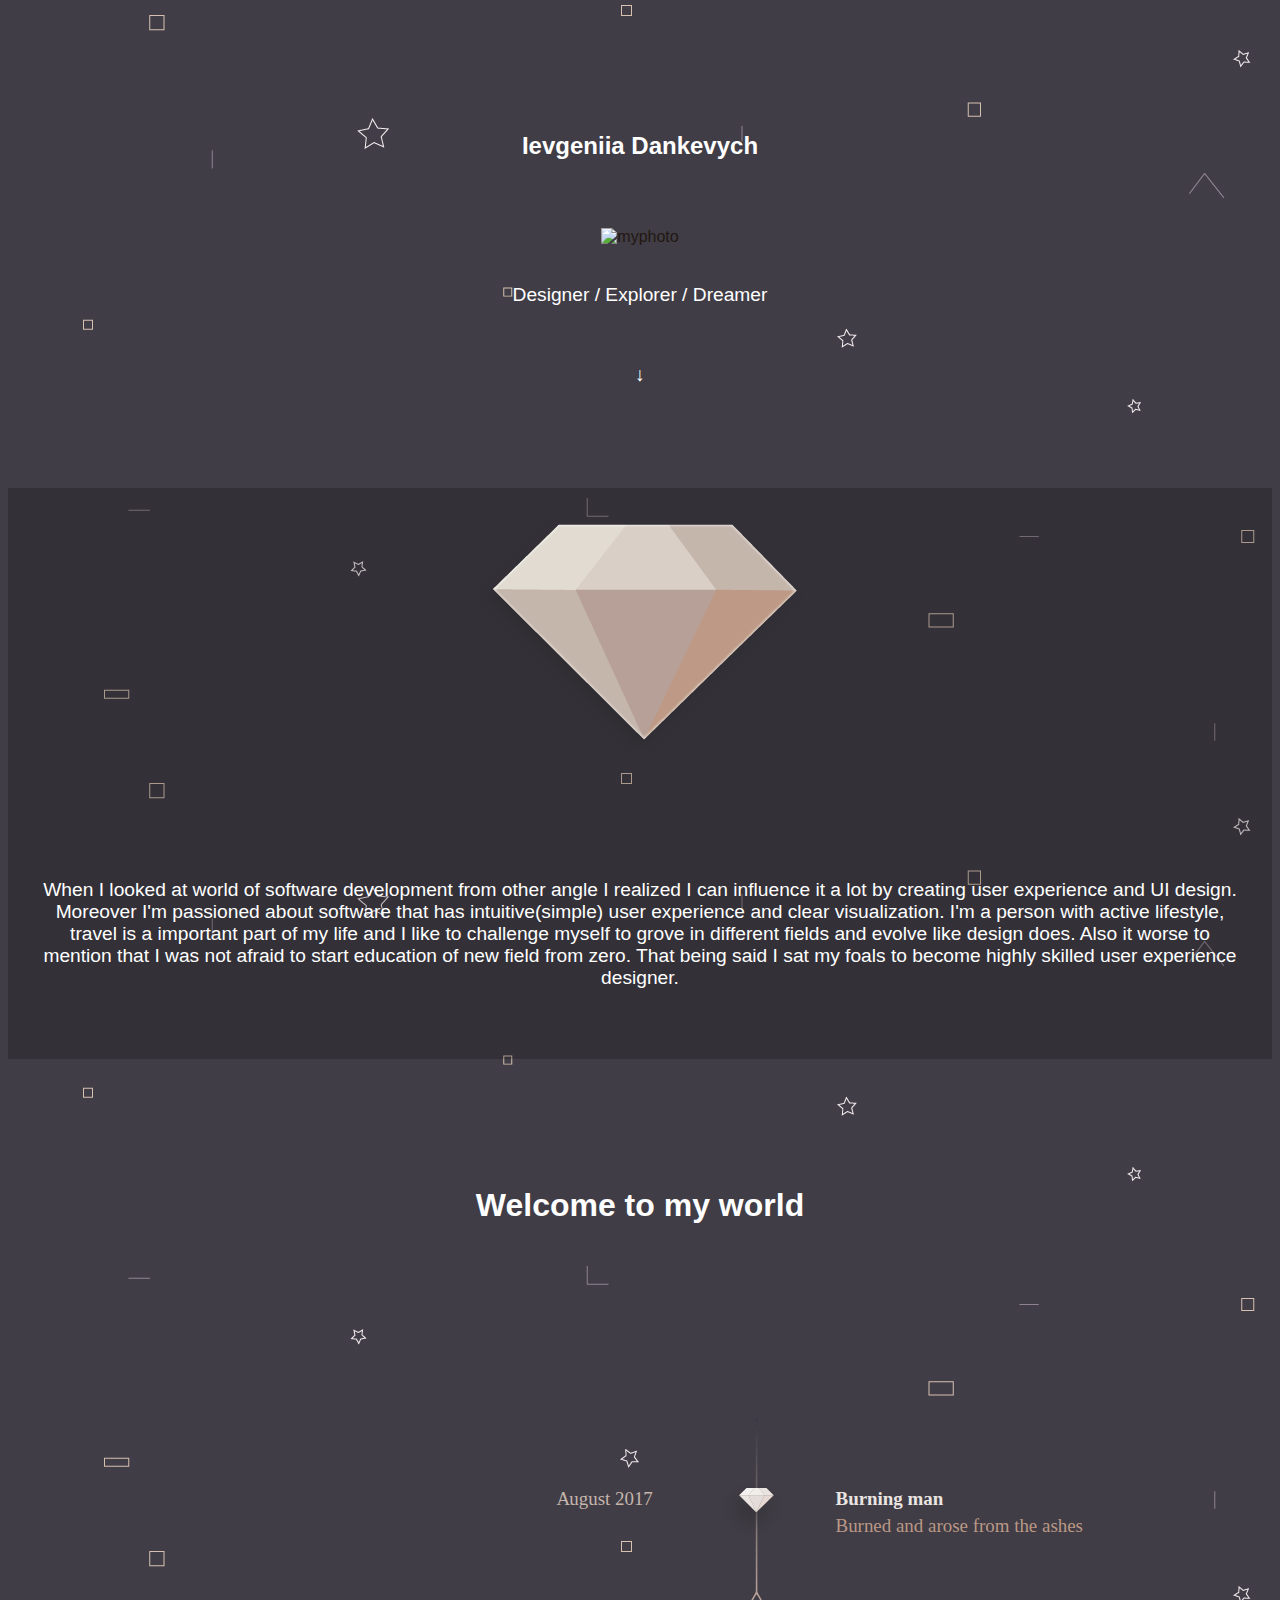
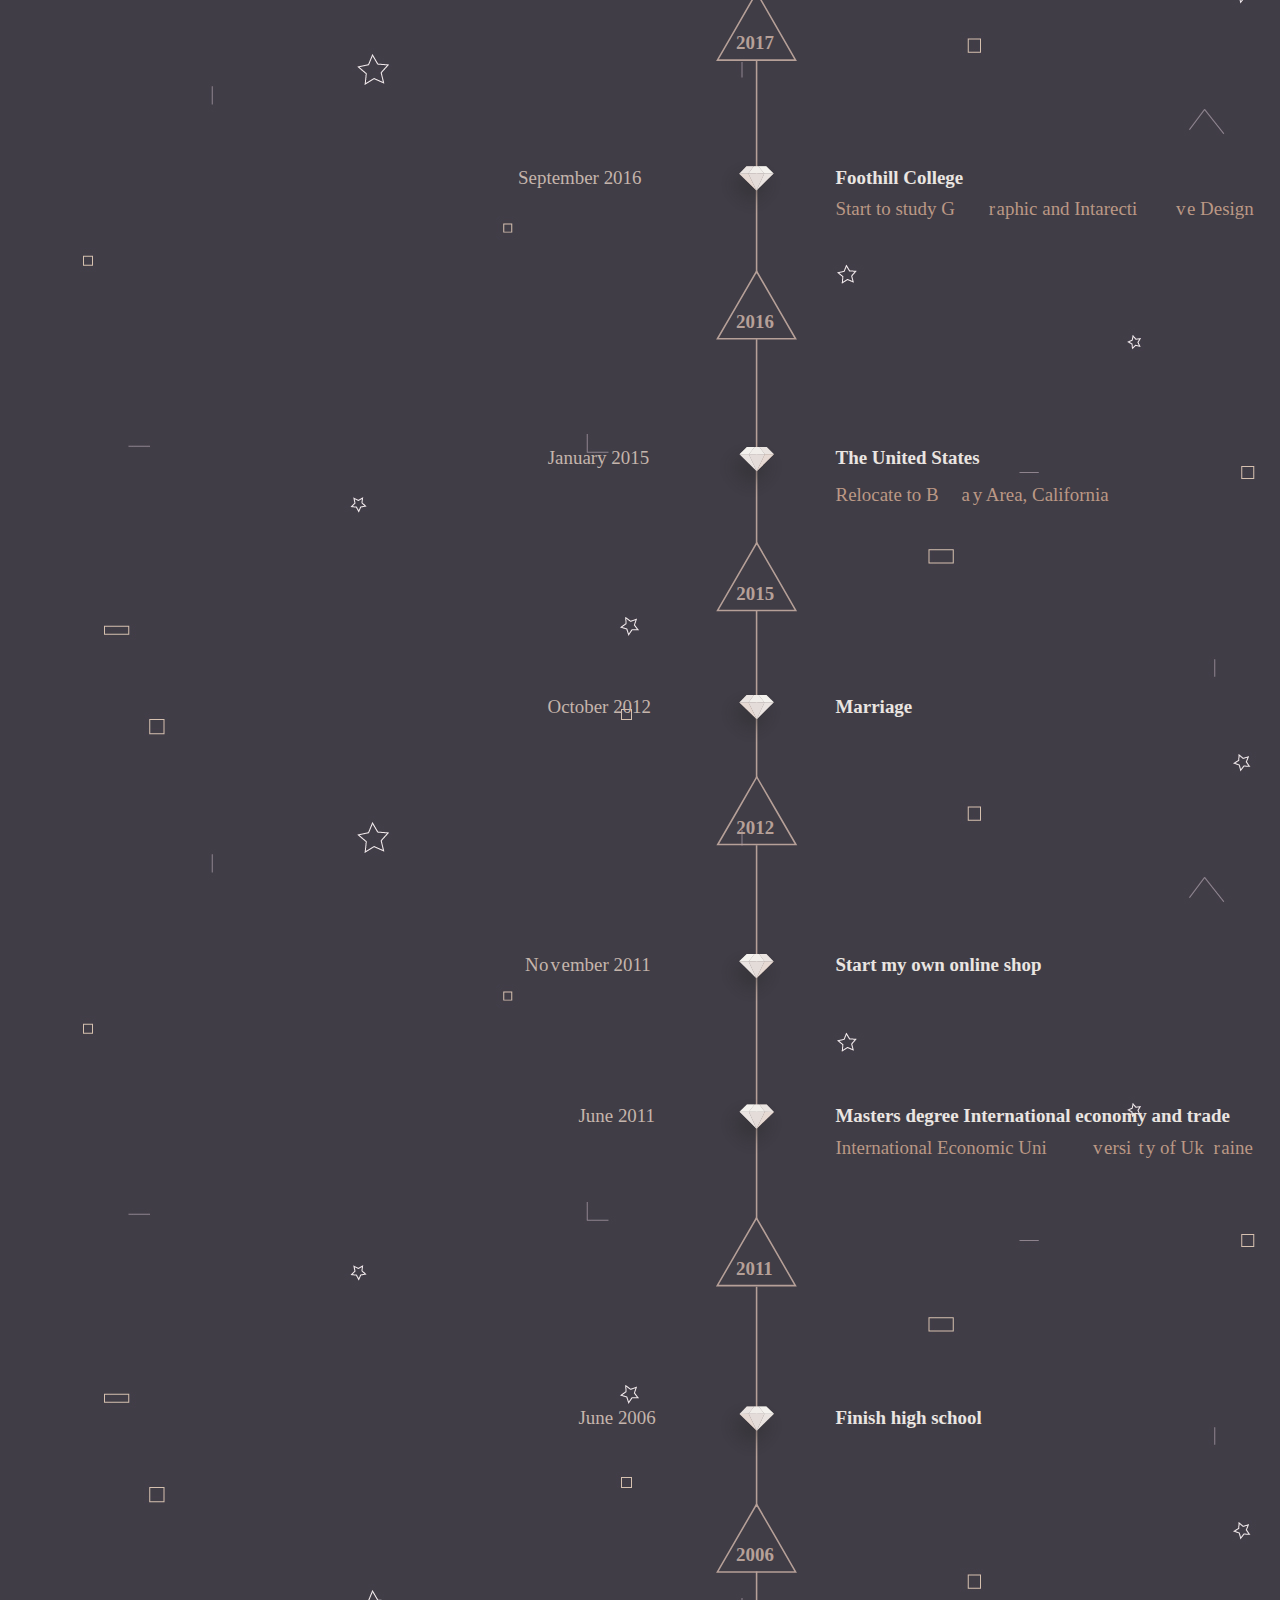
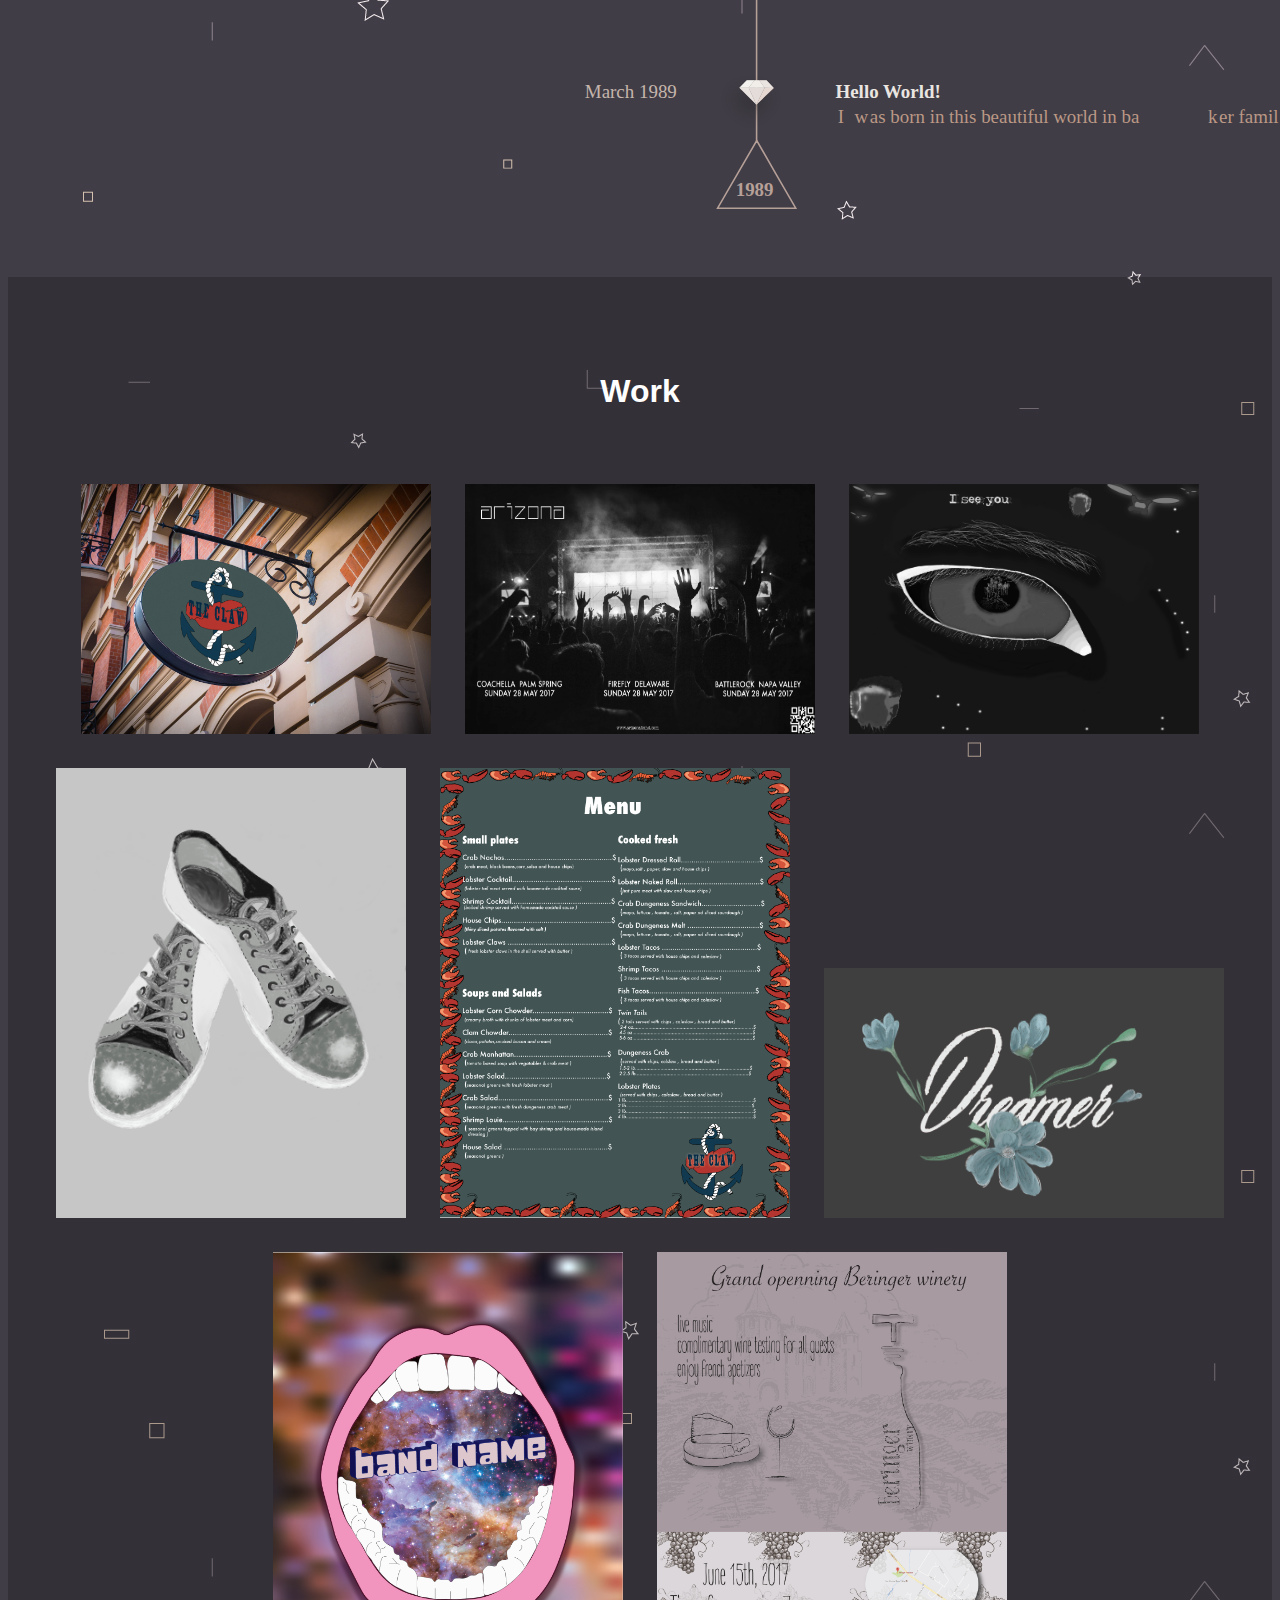
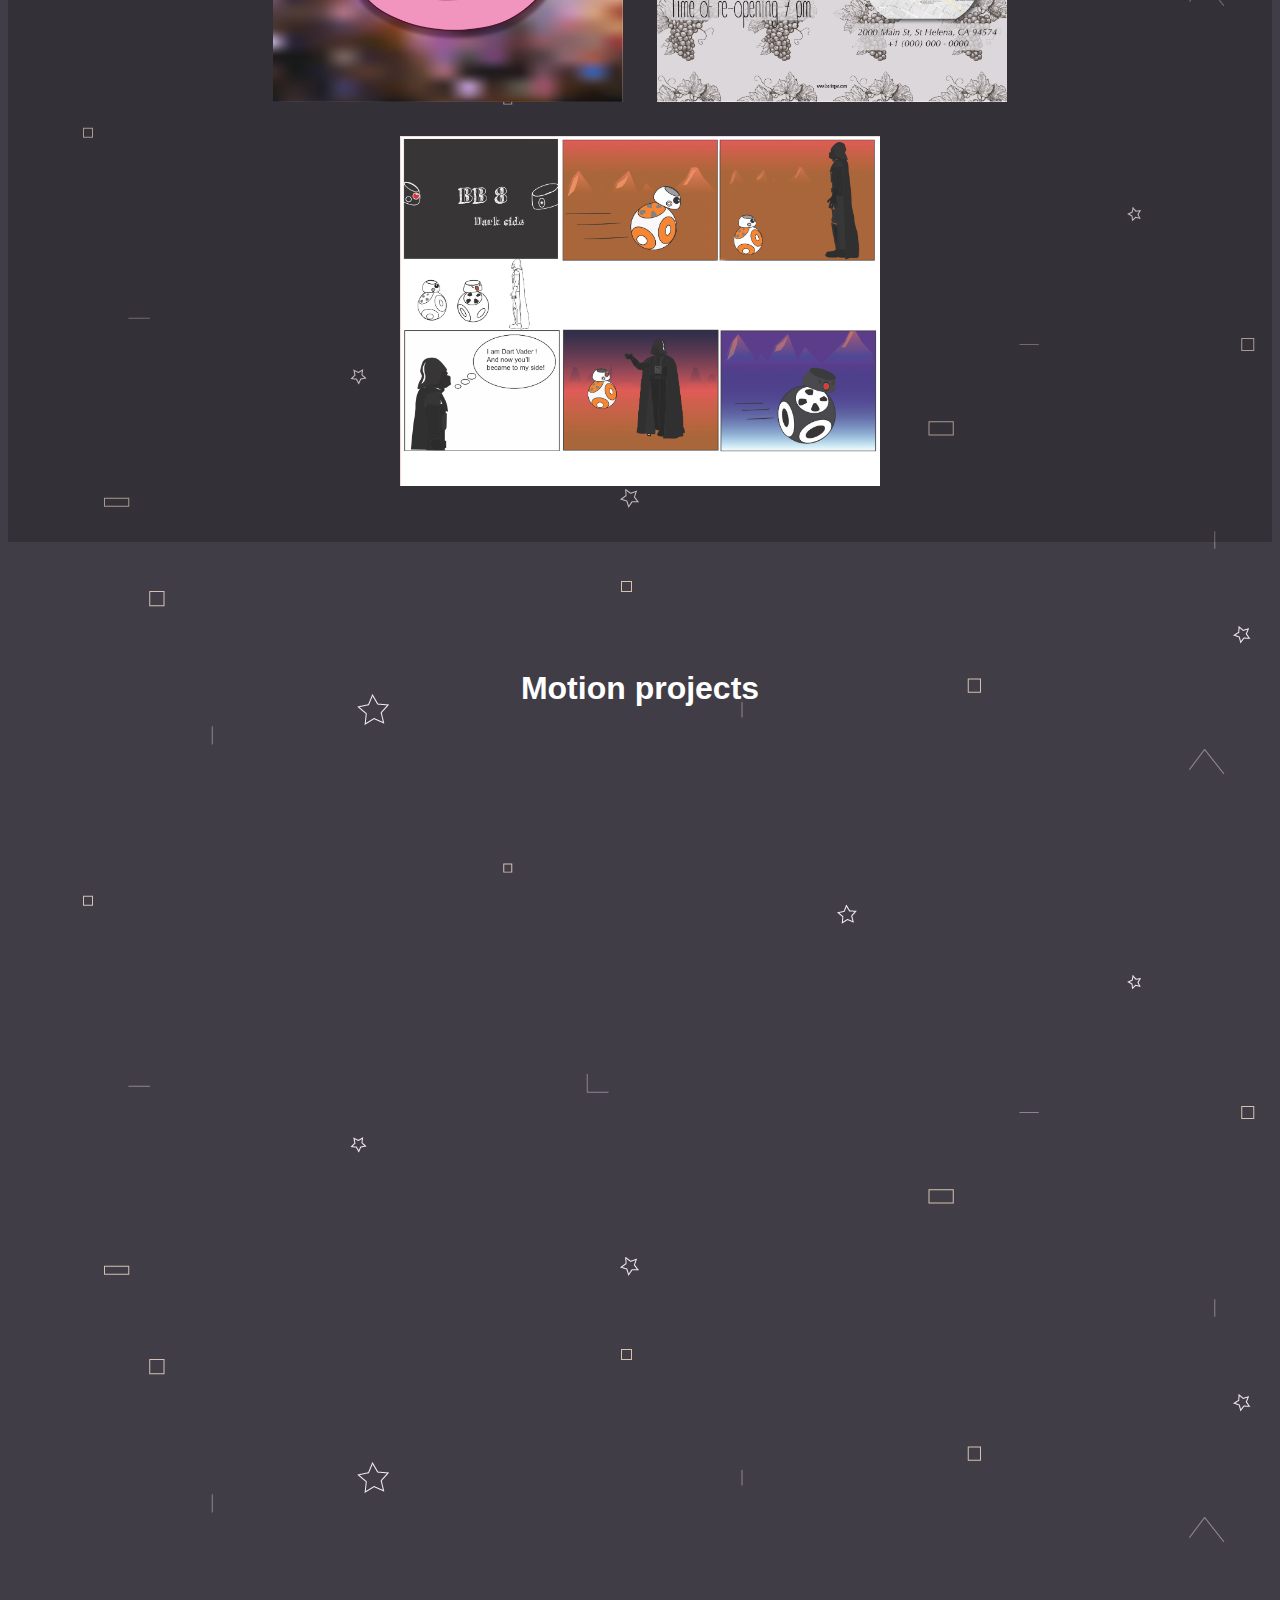
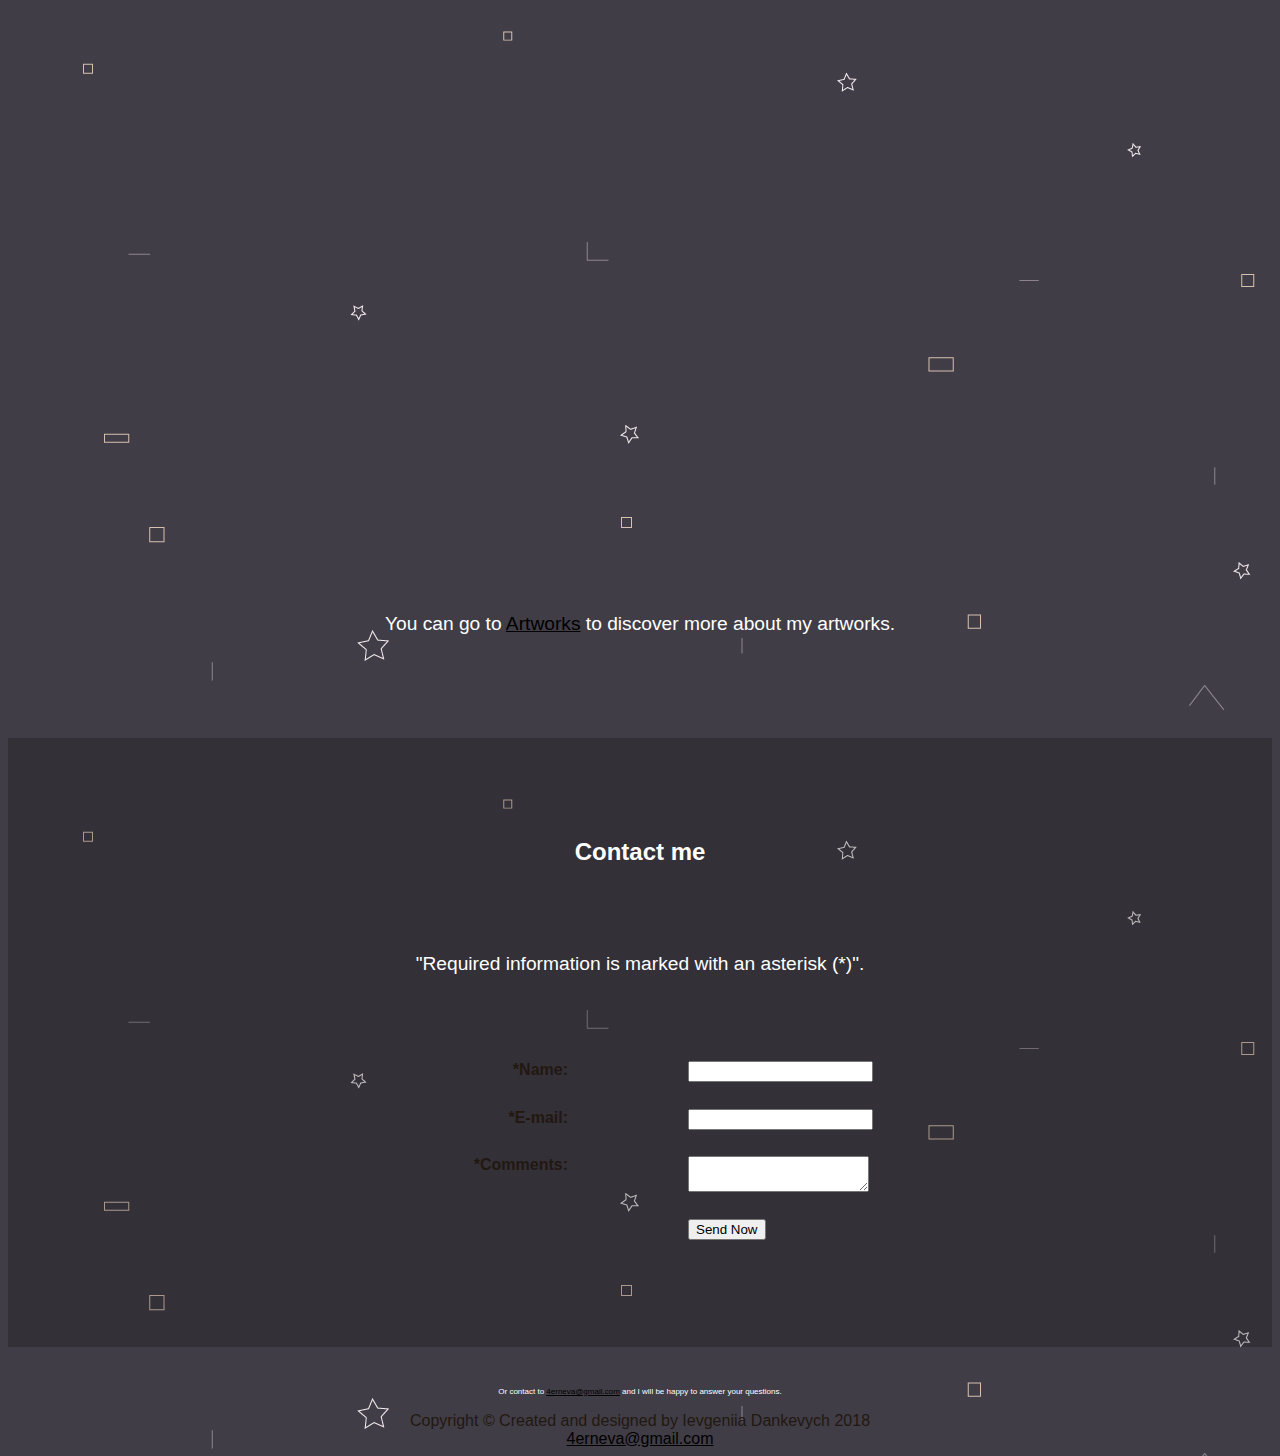
==== index.html @ 7193208b "add menu ajnimation" ====
<!DOCTYPE html>
<html lang="en">

<head>
  <title>Ievgeniia Dankevych</title>
  <meta charset="utf-8">
  <link rel="stylesheet" href="javajam.css">
  <link rel="icon" href="favicon.png" type="image/ico">


</head>

<body>
  <div id="wrapper">


    <main id="home">
      <h2>Ievgeniia Dankevych</h2>
      <img src="myphoto.jpg" alt="myphoto" width="700" height="480">
      <p>Designer / Explorer / Dreamer</p>

      <p>&darr;</p>
      <div>
      </div>
    </main>
    <main id="about">
      <img src="diamond.png" alt="diamondshape" style="margin-bottom: 5em;">


      <p>
        When I looked at world of software development from other angle I realized I can influence it a lot by creating user experience
        and UI design. Moreover I'm passioned about software that has intuitive(simple) user experience and clear visualization.
        I'm a person with active lifestyle, travel is a important part of my life and I like to challenge myself to grove
        in different fields and evolve like design does. Also it worse to mention that I was not afraid to start education
        of new field from zero. That being said I sat my foals to become highly skilled user experience designer.</p>


      <div>
      </div>
    </main>
    <main id="timeline">
      <h1>Welcome to my world</h1>
      <img src="timeline.svg" alt="timeline" class="timelineimage" width="70%">
    </main>
    <main id="artworks">
      <h1>Work</h1>
      <li>
        <img src="clawlogo.jpg" alt="clawlogo" width="350" height="250">
      </li>
      <li>
        <img src="flyer.jpg" alt="rockconcertflyer" width="350" height="250">
      </li>
      <li>
        <img src="eye.jpg" alt="eyefromavatar" width="350" height="250">
      </li>
      <li>
        <img src="sneakers.jpg" alt="sneakers" width="350" height="450">
      </li>
      <li>
        <img src="menu.png" alt="menu" width="350" height="450">
      </li>
      <li>
        <img src="dreamer.jpg" alt="dreamer" width="400" height="250">
      </li>
      <li>
        <img src="mouth.jpg" alt="openmouth" width="350" height="450">
      </li>
      <li>
        <img src="poster.jpg" alt="wineryposter" width="350" height="450">
      </li>
      <li>
        <img src="darthvader.jpg" alt="darthvader" width="480" height="350">
      </li>
    </main>
    <main id="motion">
      <h1>Motion projects</h1>

      <iframe width="560" height="315" src="https://www.youtube.com/embed/ruIf18D7pks" frameborder="0" allow="autoplay; encrypted-media"
        allowfullscreen></iframe>
      <iframe width="560" height="315" src="https://www.youtube.com/embed/qGp0mQ506us" frameborder="0" allow="autoplay; encrypted-media"
        allowfullscreen></iframe>
      <iframe width="560" height="315" src="https://www.youtube.com/embed/f5AUk2nj8DU" frameborder="0" allow="autoplay; encrypted-media"
        allowfullscreen></iframe>
      <iframe width="560" height="315" src="https://www.youtube.com/embed/aGa-TSzertQ" frameborder="0" allow="autoplay; encrypted-media"
        allowfullscreen></iframe>
      <iframe width="560" height="315" src="https://www.youtube.com/embed/6tlx2tjAtOY" frameborder="0" allow="autoplay; encrypted-media"
        allowfullscreen></iframe>
      <iframe width="560" height="315" src="https://www.youtube.com/embed/HgxtBBb-Ui4" frameborder="0" allow="autoplay; encrypted-media"
        allowfullscreen></iframe>
      <iframe width="560" height="315" src="https://www.youtube.com/embed/xQu7FZyckHk" frameborder="0" allow="autoplay; encrypted-media"
        allowfullscreen></iframe>



      <p>You can go to
        <a href="artworks.html">Artworks</a> to discover more about my artworks.</p>


    </main>
    <main id="contact">
      <h2>Contact me</h2>
      <p>"Required information is marked with an asterisk (&ast;)".</p>
      <form method="post" action="4erneva@gmail.com">
        <label for="myName">*Name:</label>
        <input type="text" name="myName" id="myName" required="required">
        <label for="myEmail">*E-mail:</label>
        <input type="email" name="myEmail" id="myEmail" required="required">
        <label for="myComments">*Comments:</label>
        <textarea name="myExperience" id="myExperience" rows="2" cols="20" required="required"></textarea>
        <input id="mySubmit" type="submit" value="Send Now">
      </form>

    </main>



    <footer>
      <p class="contacts"> Or contact to
        <a href="mailto:4erneva@gmail.com">4erneva@gmail.com</a> and I will be happy to answer your questions.
      </p>
      Copyright &copy; Created and designed by Ievgeniia Dankevych 2018
      <br>
      <a href="mailto:4erneva@gmail.com">4erneva@gmail.com</a>
    </footer>
  </div>
  <nav class="floating-menu">
    <img class="hamburger" src="bottoms.svg" alt="" witdh=32 height=32>
    <div class="menu-items">
      <a href="#home">Home</a> &nbsp;
      <a href="#about">About</a> &nbsp;
      <a href="#timeline">Timeline</a> &nbsp;
      <a href="#artworks">Artworks</a> &nbsp;
      <a href="#motion">Motion</a> &nbsp;
      <a href="#contact">Contact</a> &nbsp;
    </div>
  </nav>
</body>

</html>
---- javajam.css ----
body {
  color: #221811;
  font-family: Verdana, Arial, sans-serif;
  background-image: url(background.jpg);
  background-repeat: repeat-y repeat-x;
}

header {
  background-color: #ffffff;
  height: 150px;
}

h1 {
  margin: 2em;
  text-align: center;
  color: #ffffff;
}

h2 {
  text-align: center;
  padding-bottom: 2em;
  padding-top: 2em;
  color: #ffffff;
}

text {
  text-align: center;
  padding: 1px;
}

nav.floating-menu {
  position: relative;
  text-align: right;
  font-weight: bold;
  font-size: 1.5em;
  padding-top: 10px;
  position: fixed;
  right: 100px;
  top: 46px;
  color: white;
  font-size: 2rem;
}
nav.floating-menu .hamburger {
  transition: 0.2s;
  position: relative;
  top: 0;
}
nav.floating-menu:hover .hamburger {
  position: relative;
  top: 2px;
}
nav.floating-menu .menu-items {
  
  font-size: 1rem;
  text-align: center;
  transition: 0.2s;
  overflow: hidden;
  background: rgba(51, 49, 56, 0.7);
  height: 0px;
}

nav.floating-menu:hover .menu-items {
  height: 13.5em;
  padding: 1em;
}
nav a {
  text-decoration: none;
  color: #ffffff;
  display: block;
  text-shadow: rgba(0, 0, 0, 0.6) 2px 2px 1px;
}

main {
  padding-left: 2em;
  padding-right: 2em;
  padding-bottom: 2em;
  margin-bottom: 2em;
  padding-top: 2em;
  margin-top: 2em;
  display: block;
}

main:nth-child(even) {
  background: rgba(0, 0, 0, 0.2);
}

p {
  padding-top: 1em;
  padding-bottom: 1em;
  color: #ffffff;
  font-size: 1.2em;
}

text {
  color: #ffffff;
}

details {
  padding-right: 20%;
  padding-left: 20%;
}

img {
  padding-left: 5px;
  padding-right: 5px;
}

.timelineimage {
  padding-left: 250px;
  padding-top: 130px;
  margin-left: 19%;
}

div {
  text-align: center;
}

#wrapper {
  min-width: 900px;
  /* max-width: 1280px; */
  margin-right: auto;
  margin-left: auto;
  overflow: visible;
  scroll-behavior: smooth;
}

.contacts {
  font-size: 0.5em;
}

ul {
  list-style-type: none;
}

li {
  display: inline-block;
  position: relative;
  padding-bottom: 10px;
  margin: 10px;
}

label {
  float: left;
  display: block;
  text-align: right;
  font-weight: bold;
  width: 10em;
  padding-right: 1em;
  margin-left: 20em;
}

input,
textarea {
  display: block;
  margin-bottom: 2em;
  margin-left: 45em;
}

form {
  padding: 3em;
}

iframe {
  padding: 1em;
}

a {
  color: #000000;
  transition: 0.1s;
  position: relative;
  top: 0px;
}

a:visited {
  color: #fdd2aa;
}

a:hover {
  color: burlywood;
  top: -2px;
}

a:active {
  color: #737079;
  top: 2px;
}
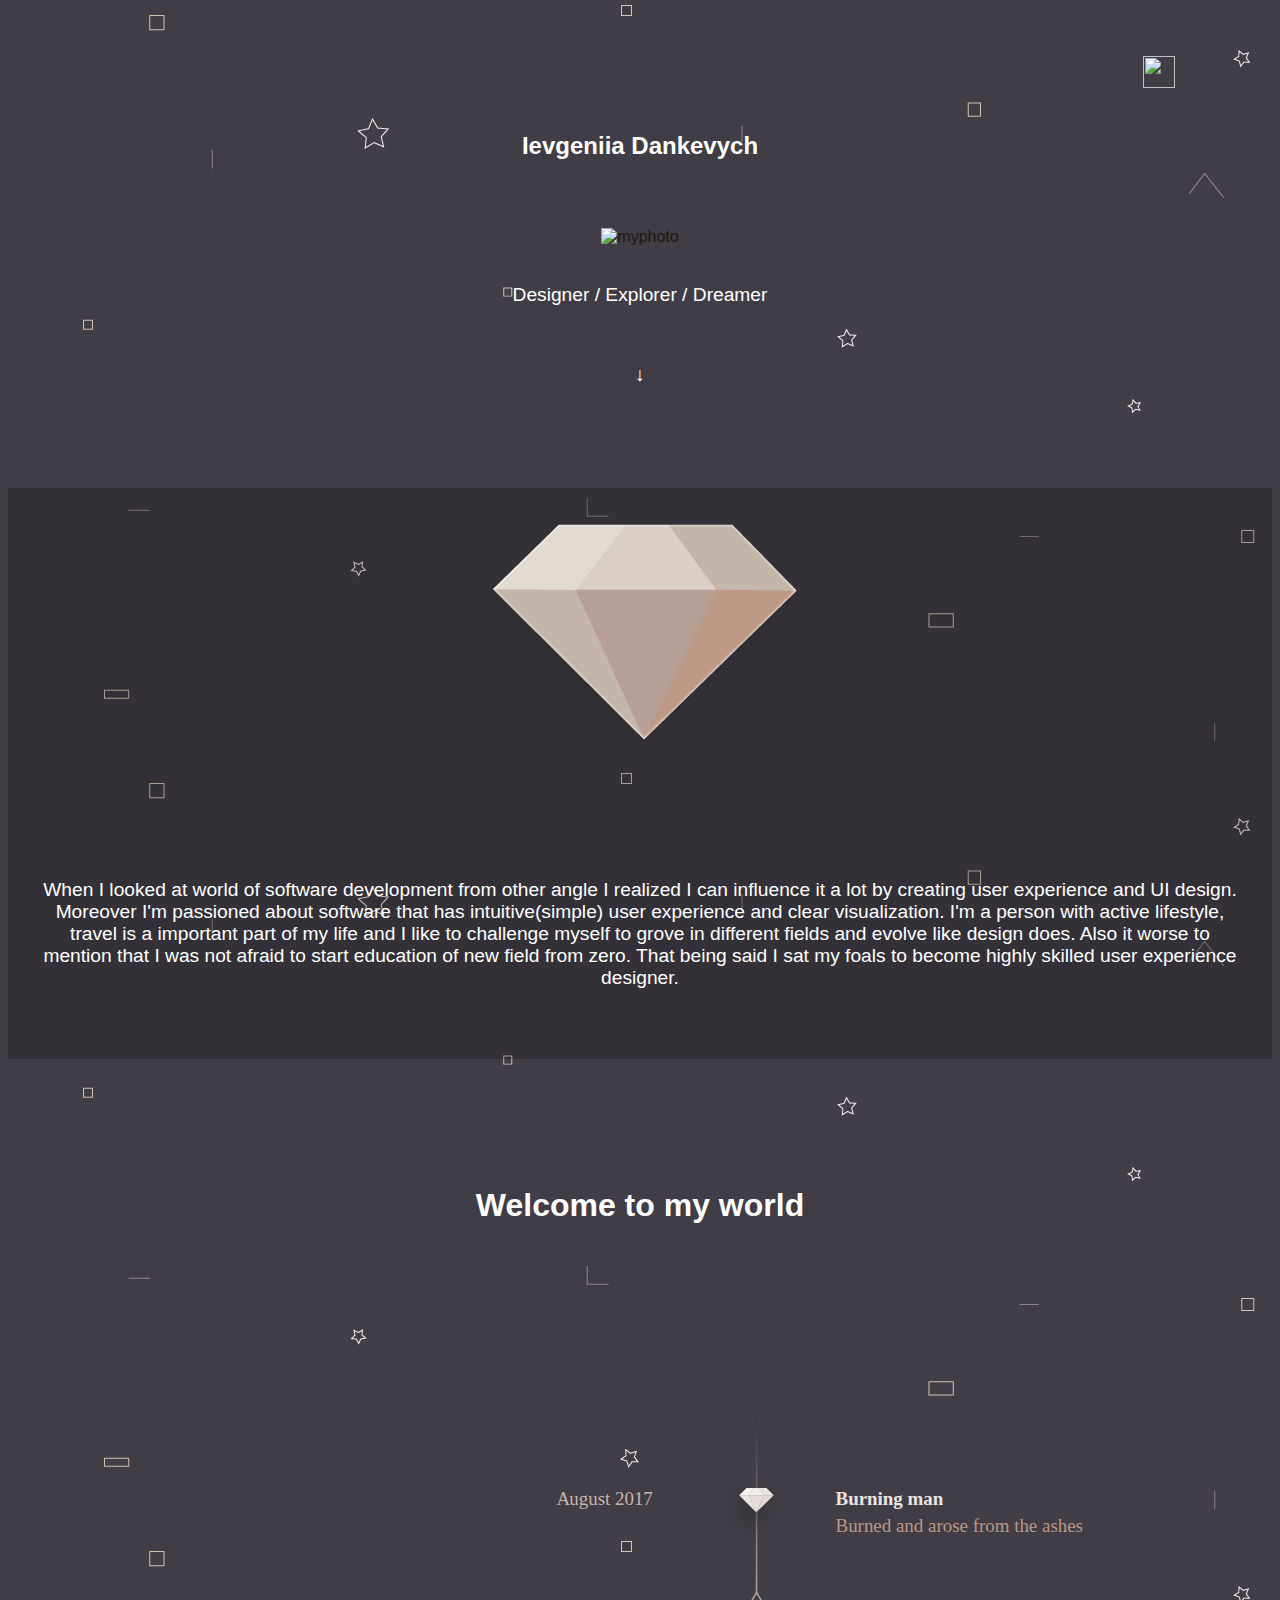
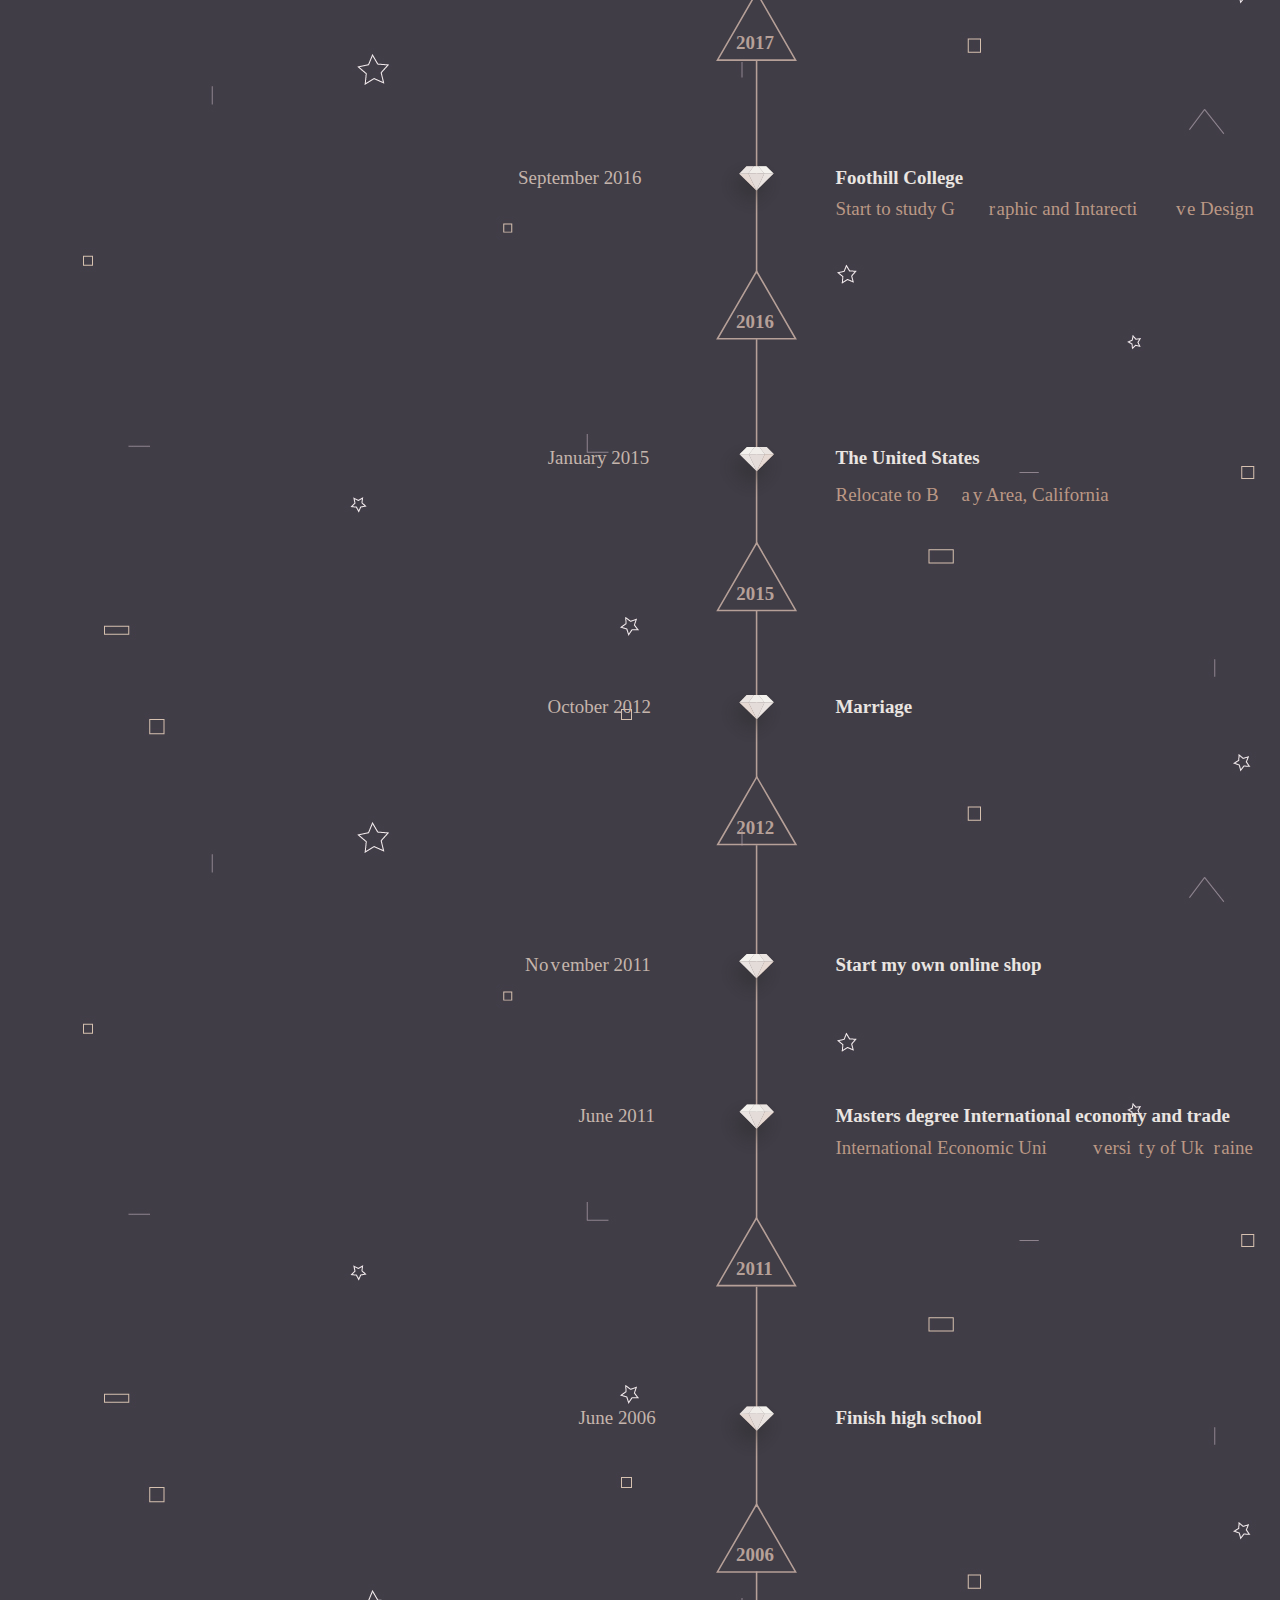
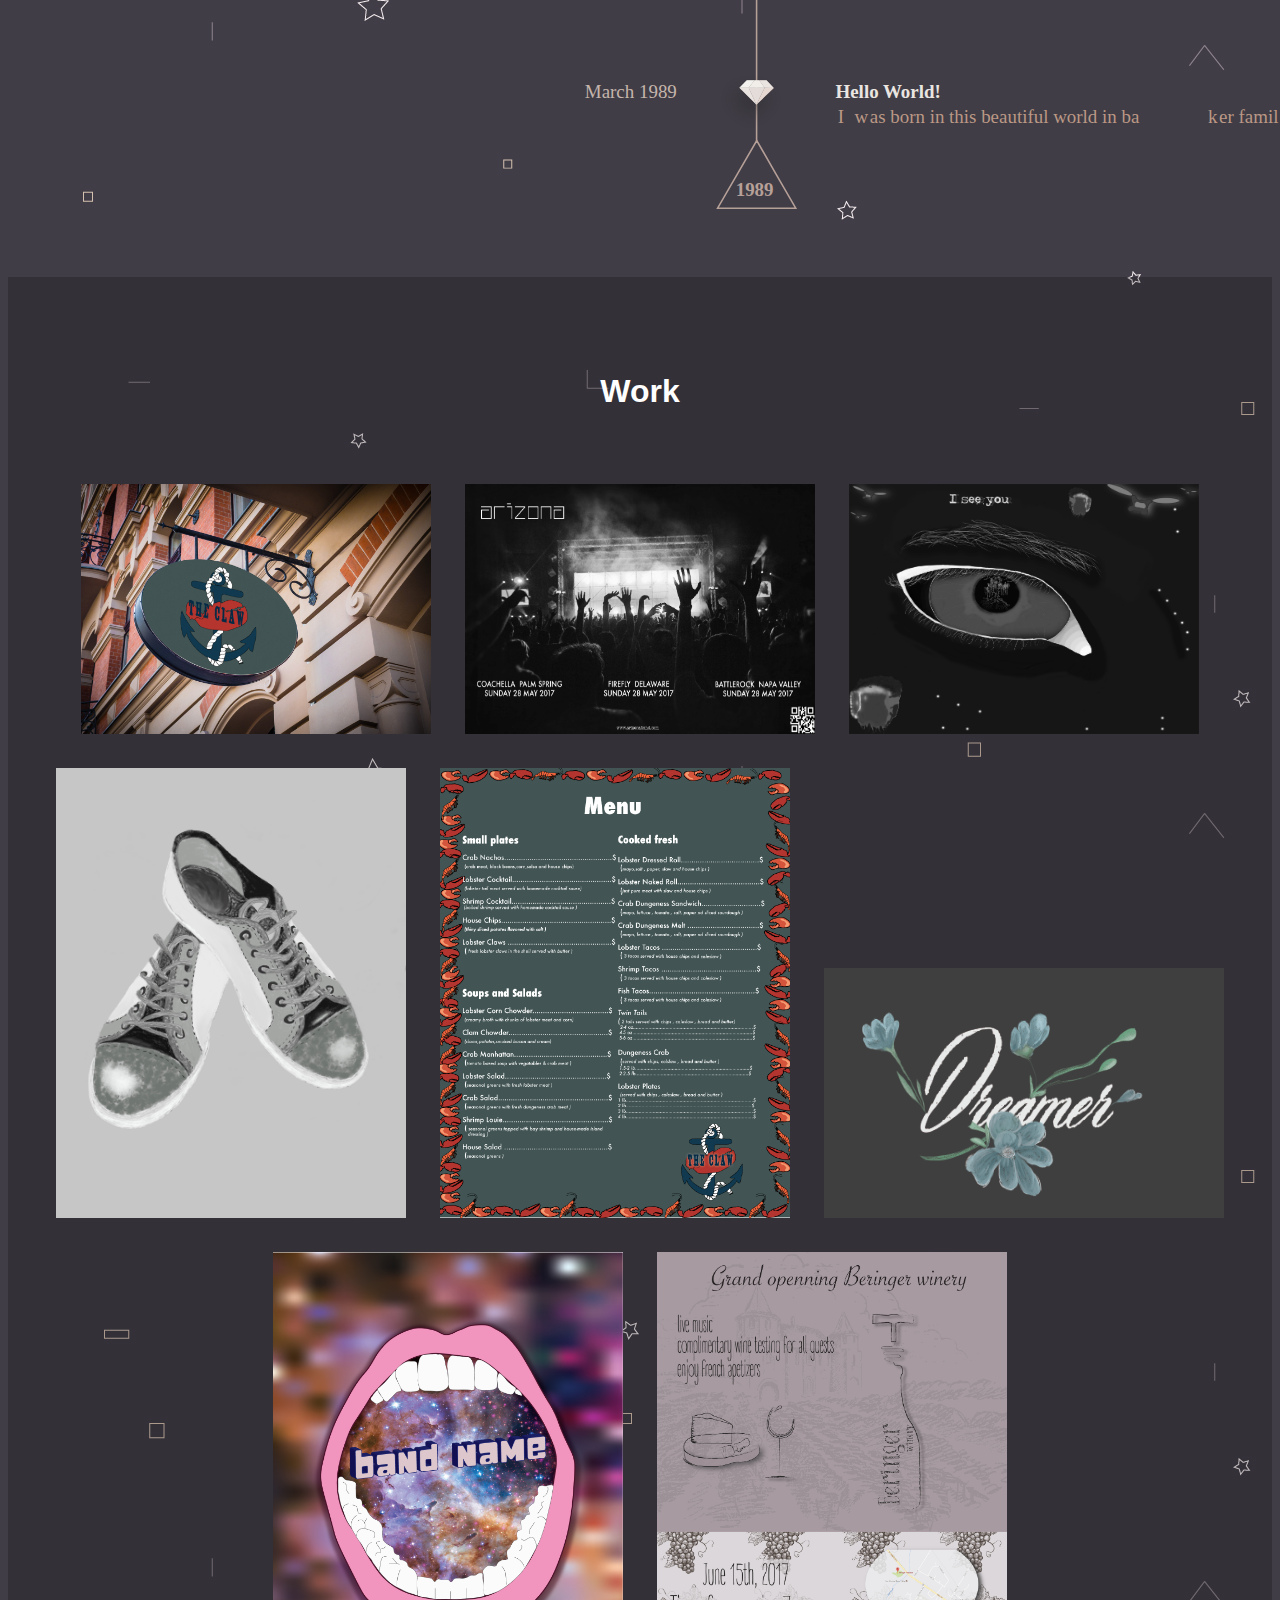
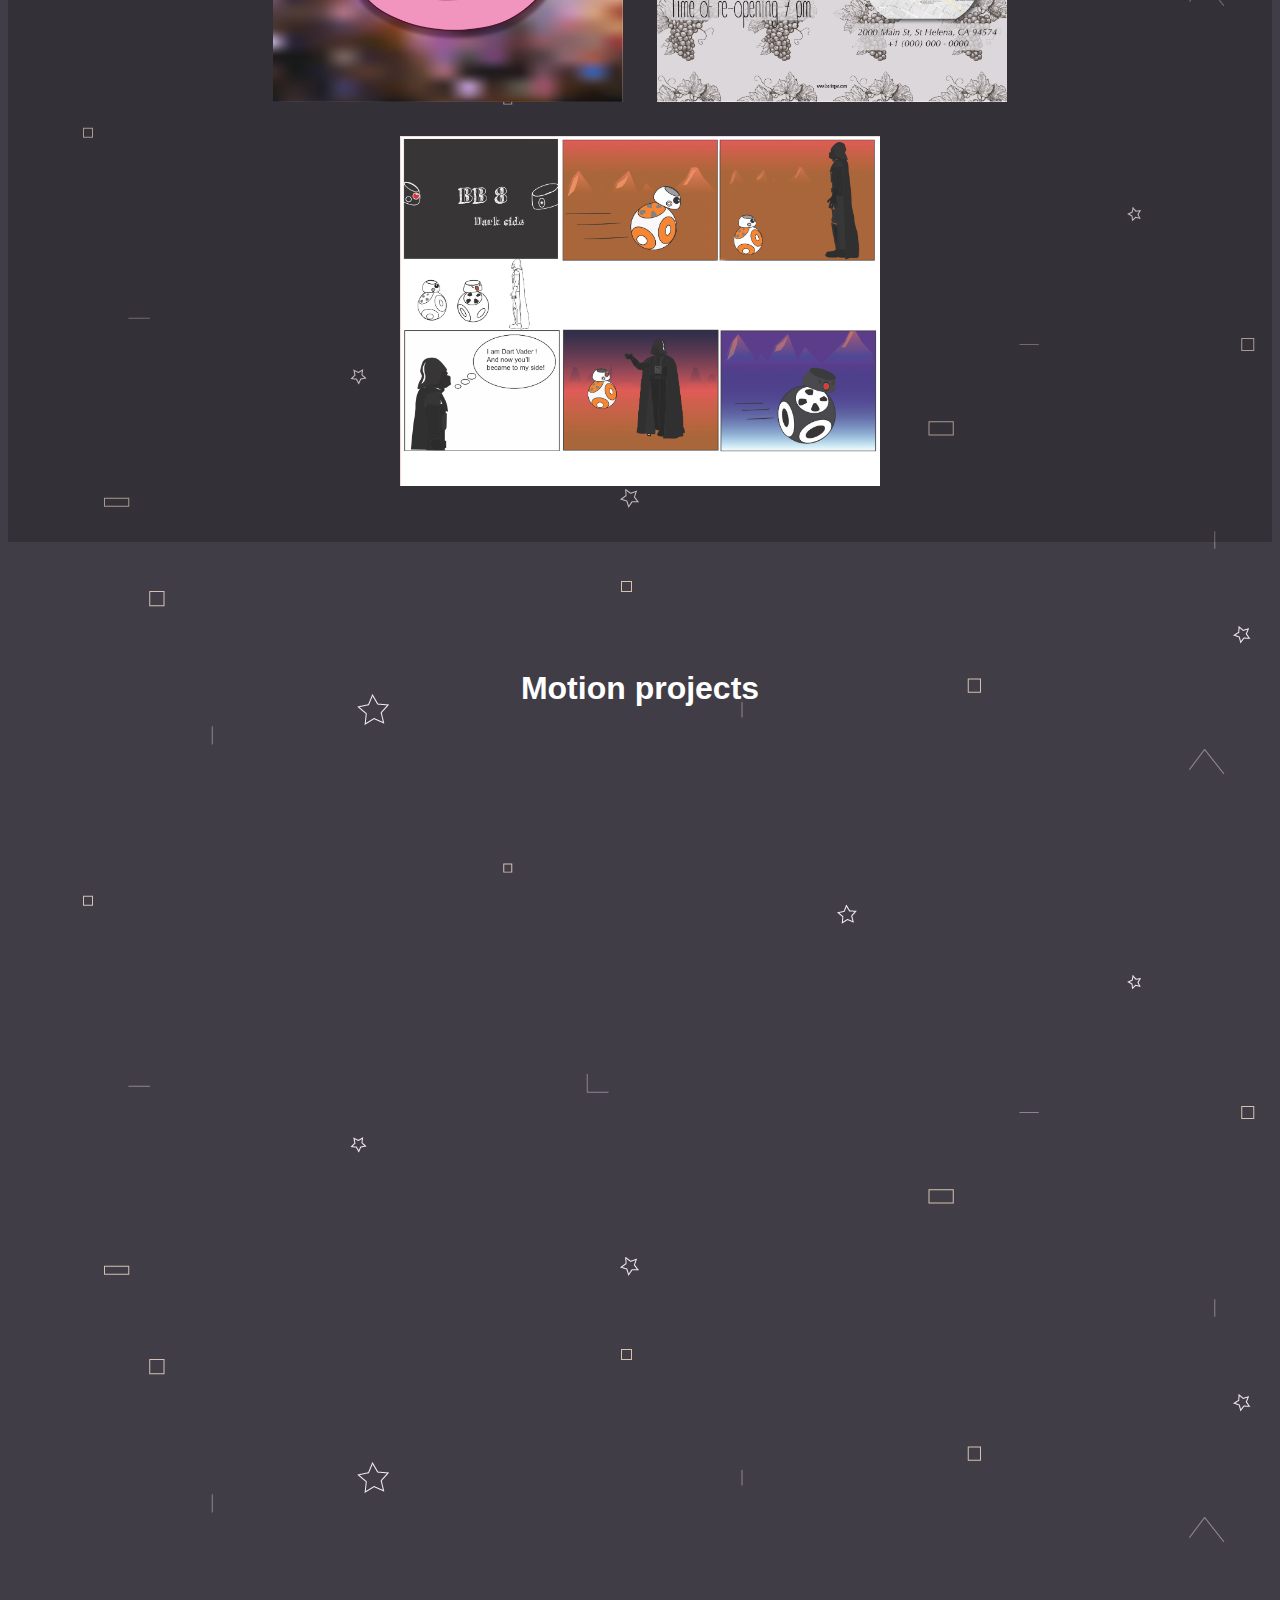
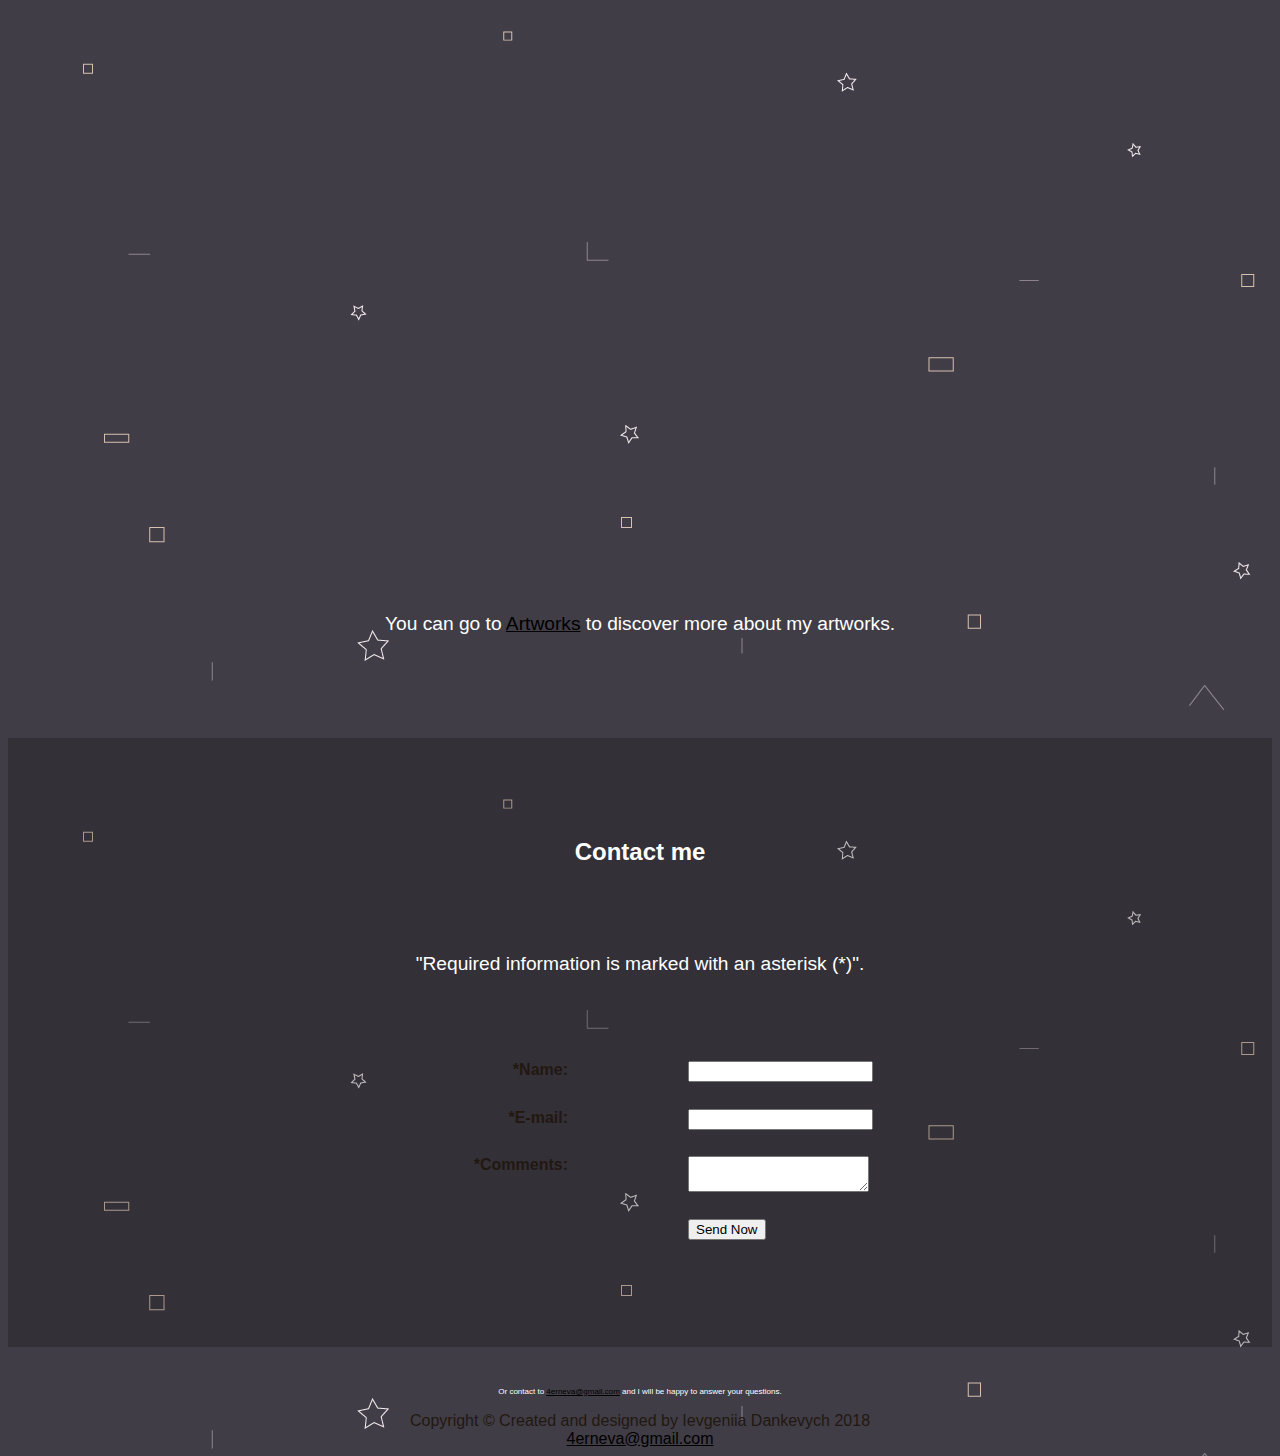
==== commit de8ffaf8: "add menu rotate animation on start and on hover" ====
--- a/index.html
+++ b/index.html
@@ -124,7 +124,7 @@
     </footer>
   </div>
   <nav class="floating-menu">
-    <img class="hamburger" src="bottoms.svg" alt="" witdh=32 height=32>
+    <img class="hamburger" src="bottoms.svg" alt="" width="28px" height="28px">
     <div class="menu-items">
       <a href="#home">Home</a> &nbsp;
       <a href="#about">About</a> &nbsp;
@@ -134,6 +134,16 @@
       <a href="#contact">Contact</a> &nbsp;
     </div>
   </nav>
+  <script>
+    var invitationDelay = 1000; //milliseconds
+    function addInvitationAnimationStyle() {
+      document.body.classList.add("start-invitation-animation");
+    }
+    function onload() {
+      setTimeout(addInvitationAnimationStyle, invitationDelay);
+    };
+    document.addEventListener("DOMContentLoaded", onload);
+  </script>
 </body>
 
 </html>--- a/javajam.css
+++ b/javajam.css
@@ -41,16 +41,21 @@
   font-size: 2rem;
 }
 nav.floating-menu .hamburger {
-  transition: 0.2s;
+  transition: 1s;
   position: relative;
-  top: 0;
+  transform: rotate(0deg);
+
 }
 nav.floating-menu:hover .hamburger {
-  position: relative;
-  top: 2px;
+  transform: rotate(180deg);
+
+}
+body.start-invitation-animation .hamburger {
+  width: 32px;
+  height: 32px;
+  transform: rotate(360deg);
 }
 nav.floating-menu .menu-items {
-  
   font-size: 1rem;
   text-align: center;
   transition: 0.2s;
@@ -58,6 +63,8 @@
   background: rgba(51, 49, 56, 0.7);
   height: 0px;
 }
+
+
 
 nav.floating-menu:hover .menu-items {
   height: 13.5em;
@@ -184,3 +191,5 @@
   color: #737079;
   top: 2px;
 }
+
+
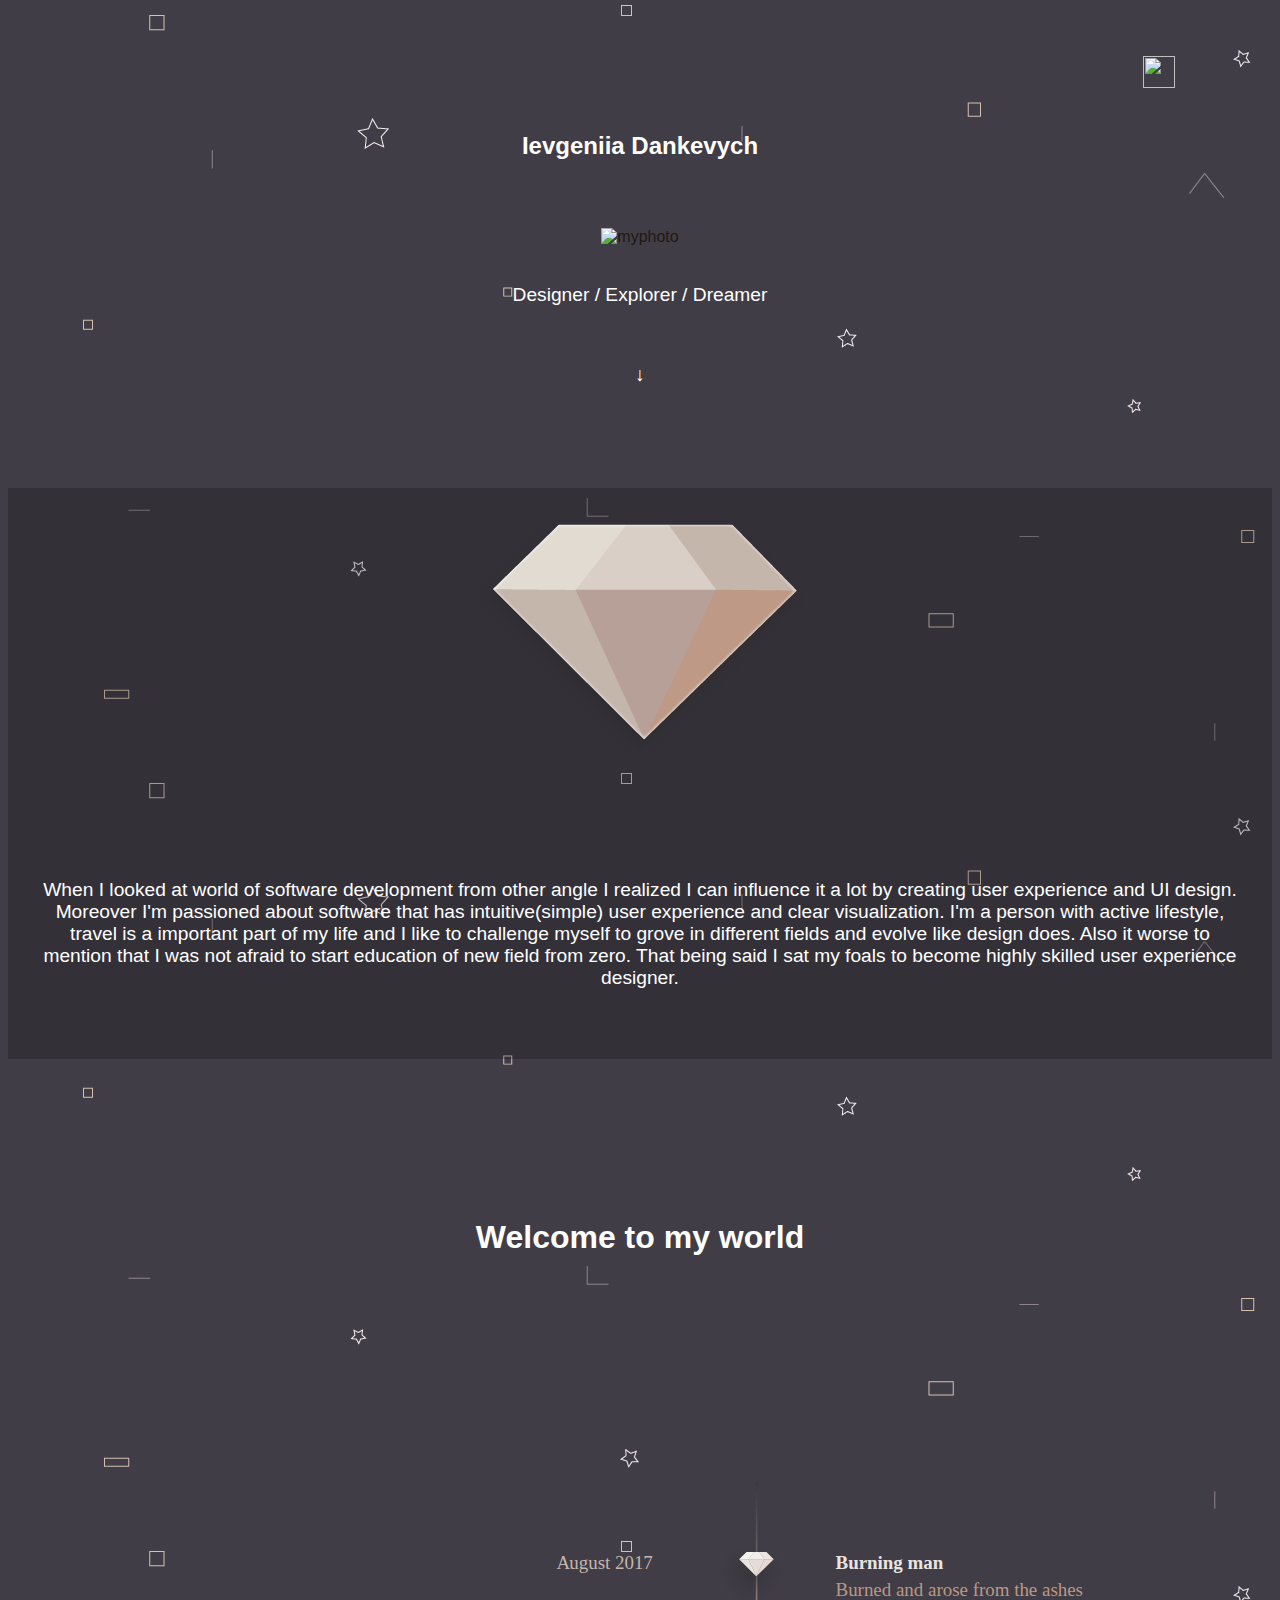
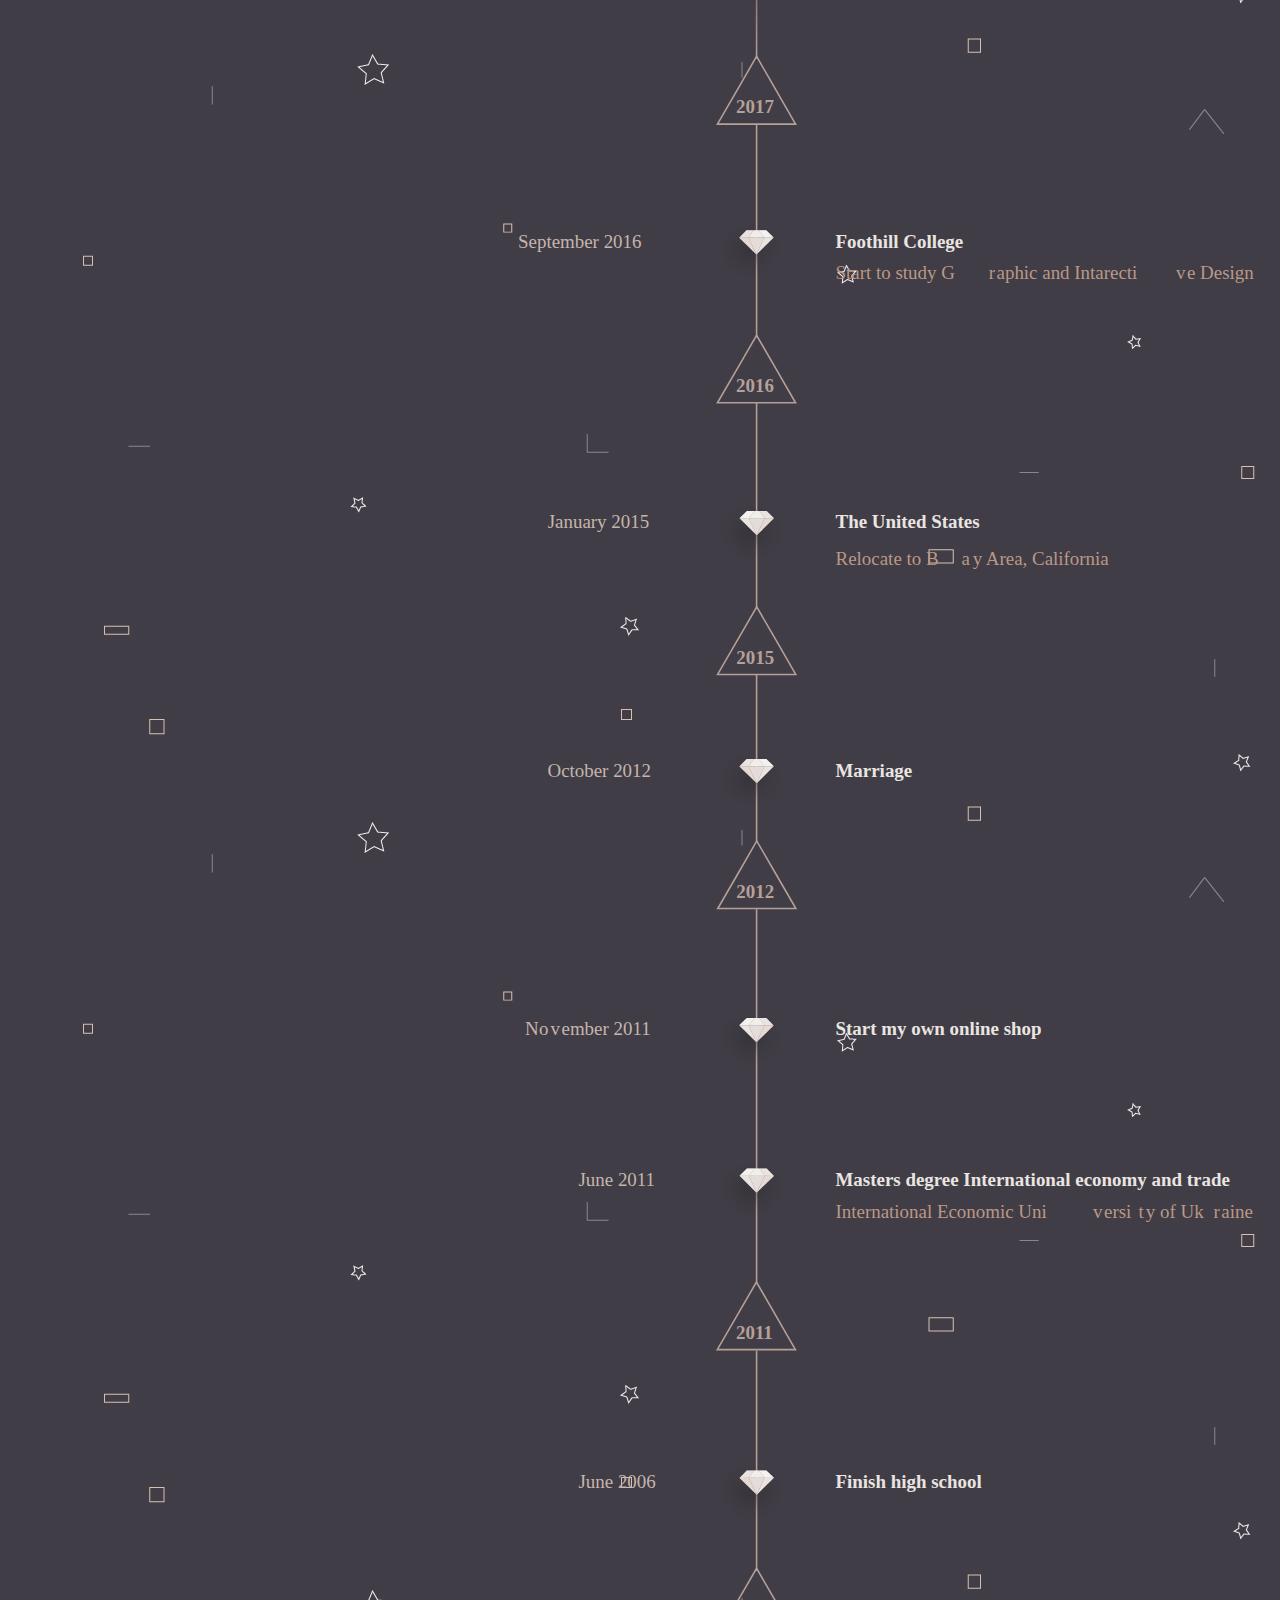
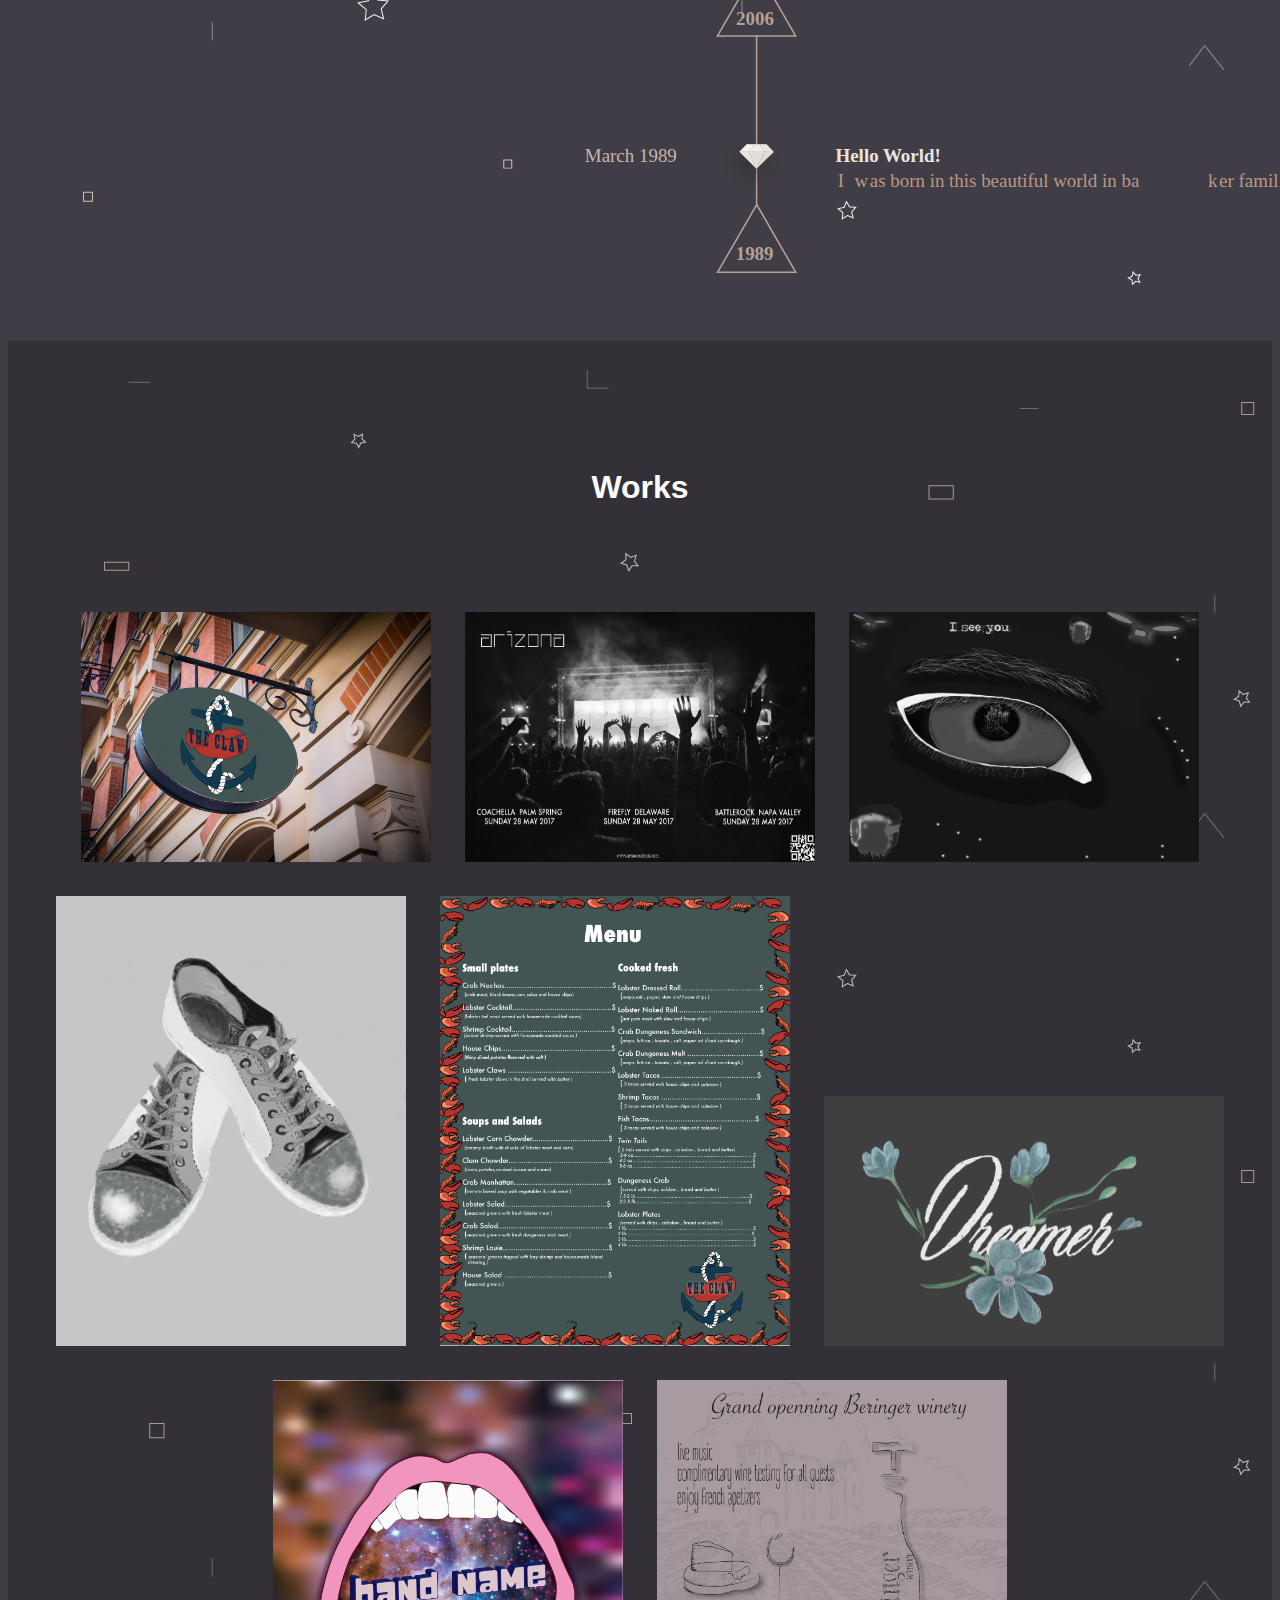
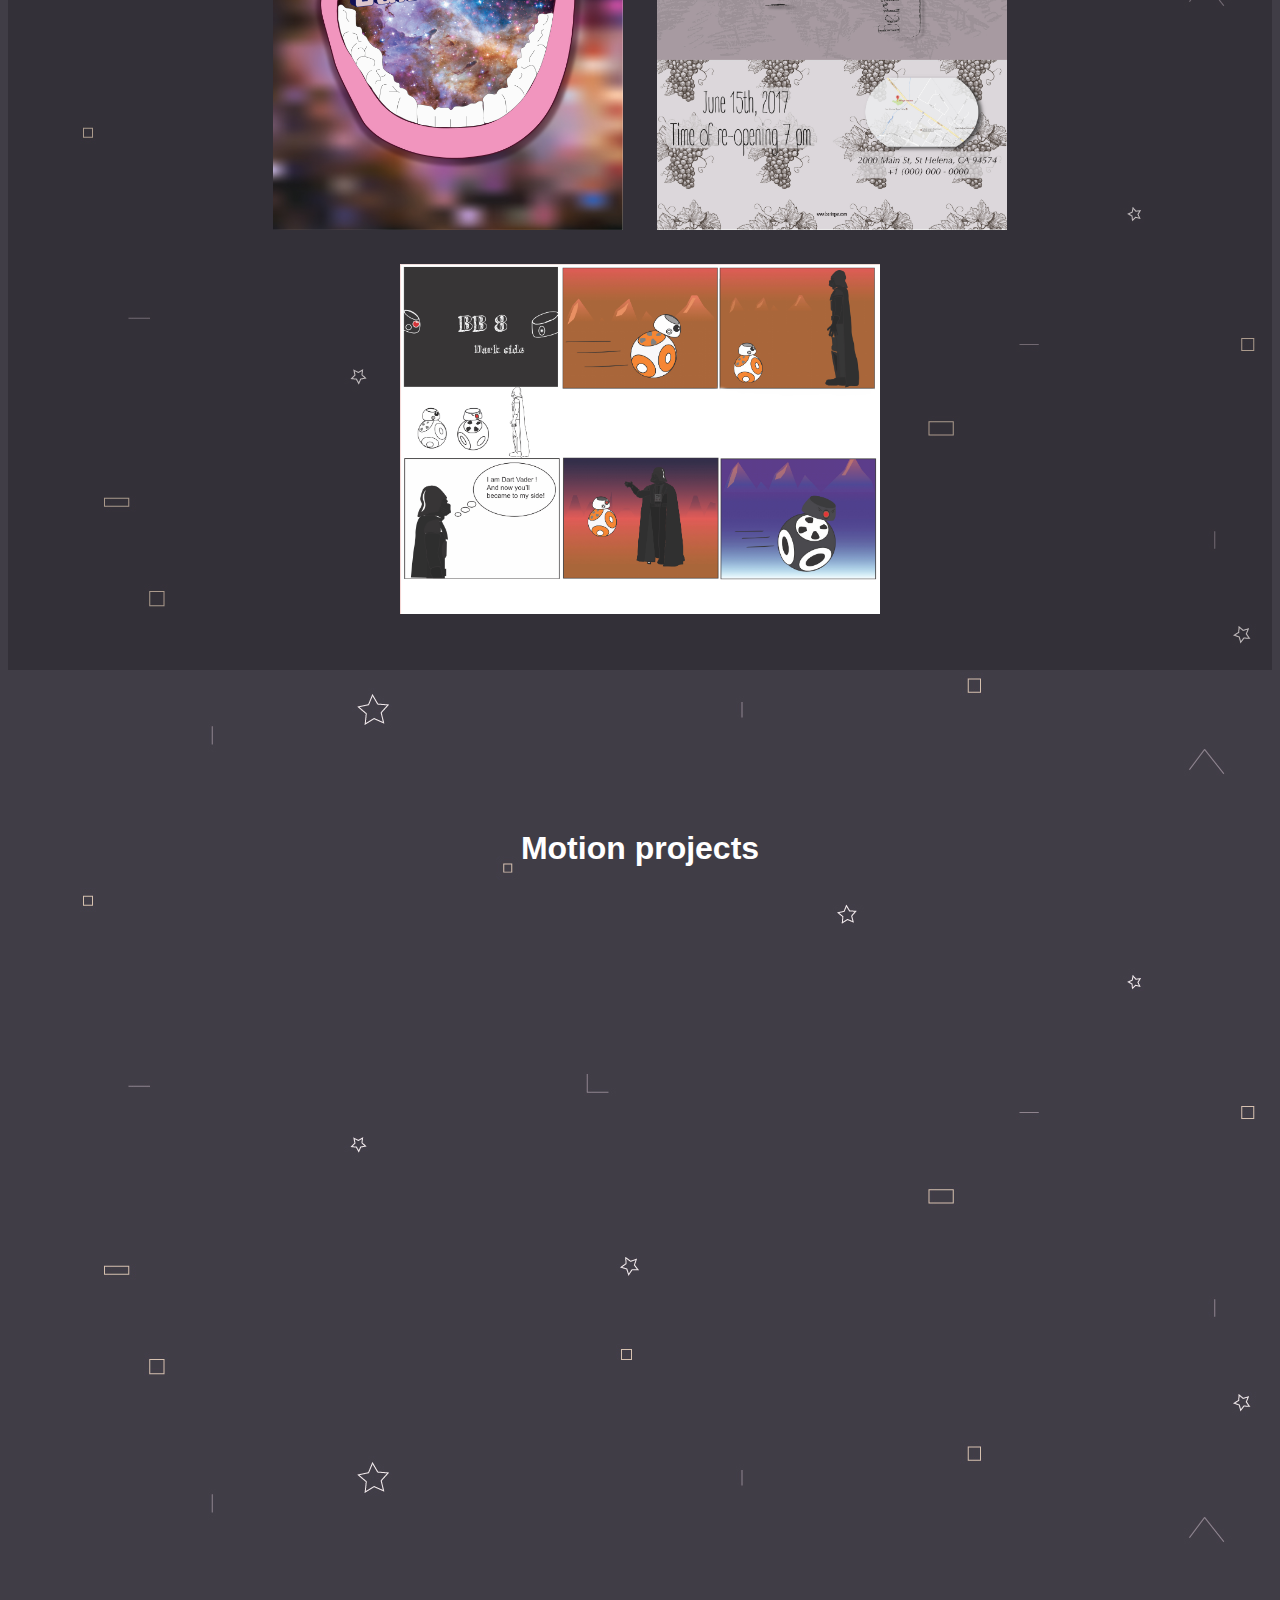
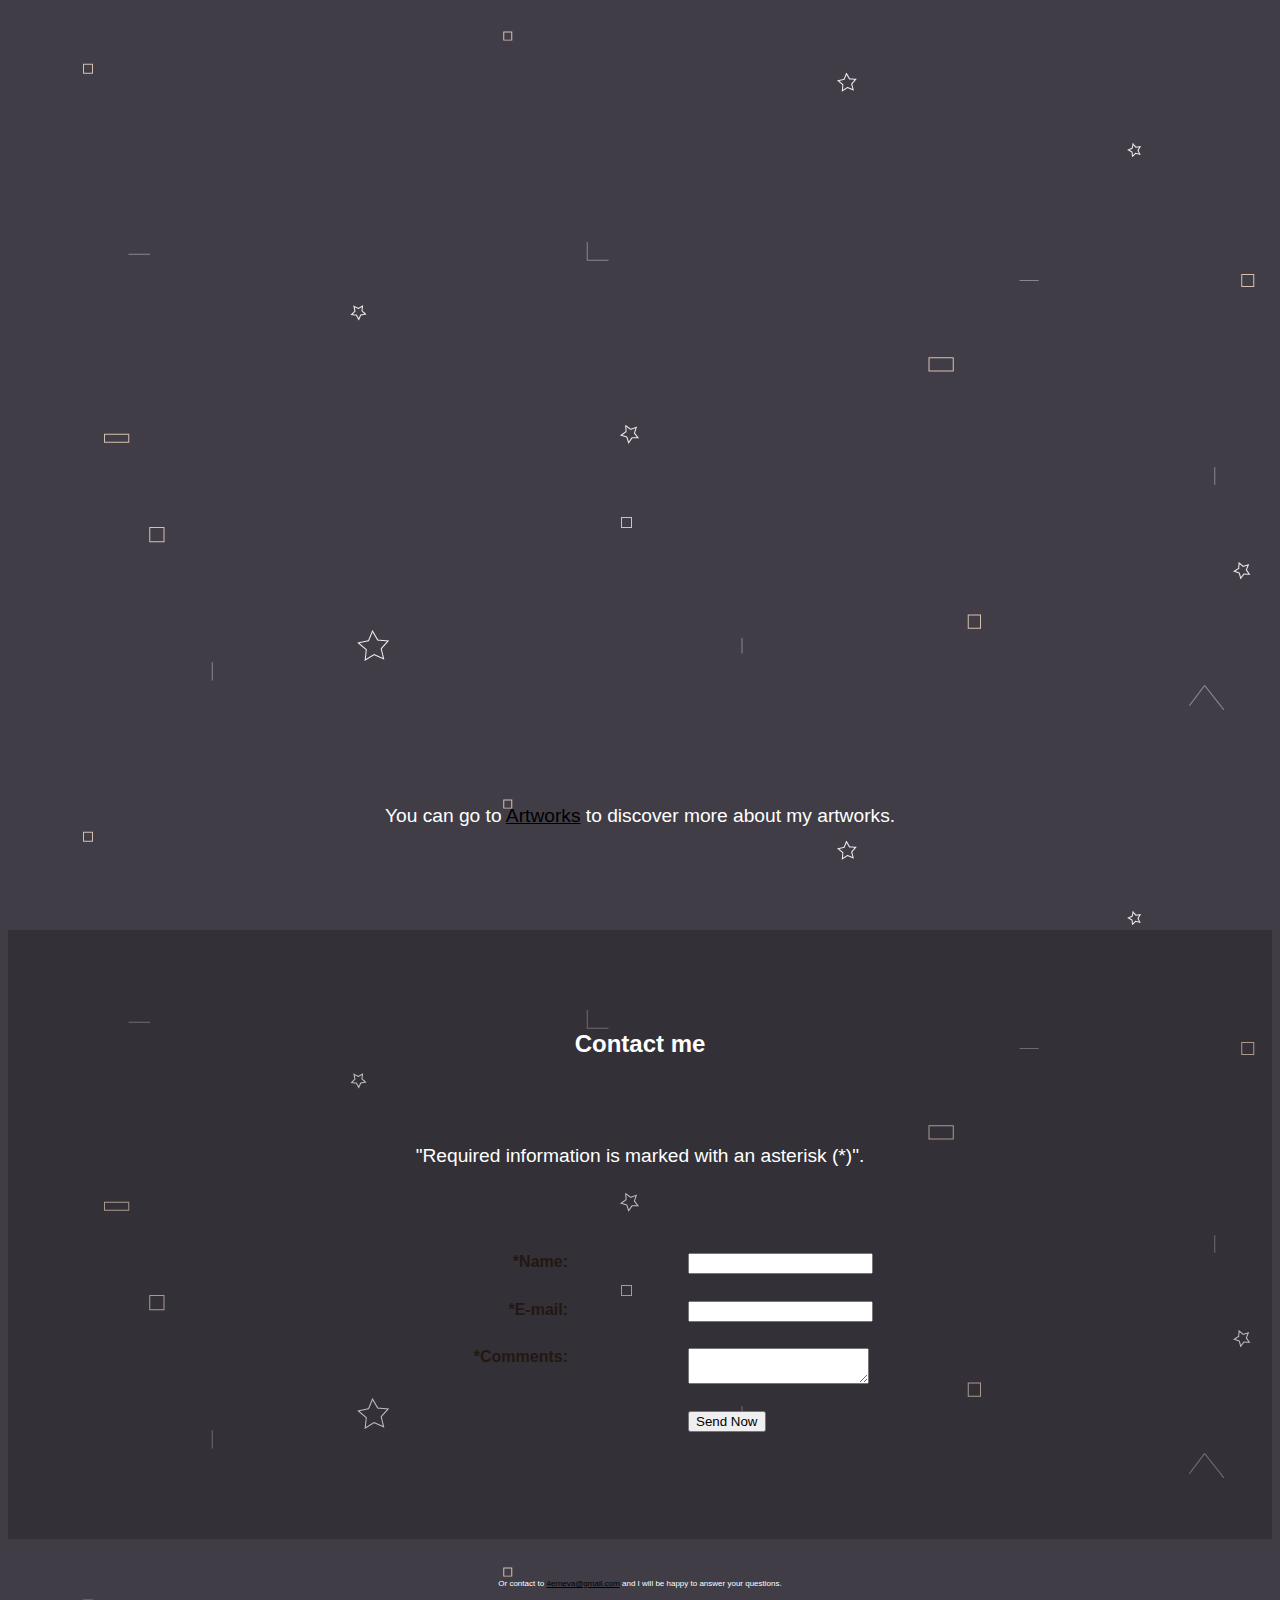
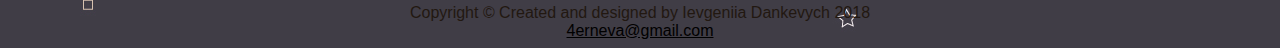
==== commit 85697a42: "add rotation animation" ====
--- a/index.html
+++ b/index.html
@@ -43,7 +43,7 @@
       <img src="timeline.svg" alt="timeline" class="timelineimage" width="70%">
     </main>
     <main id="artworks">
-      <h1>Work</h1>
+      <h1>Works</h1>
       <li>
         <img src="clawlogo.jpg" alt="clawlogo" width="350" height="250">
       </li>
--- a/javajam.css
+++ b/javajam.css
@@ -11,7 +11,7 @@
 }
 
 h1 {
-  margin: 2em;
+  margin: 3em;
   text-align: center;
   color: #ffffff;
 }
@@ -56,7 +56,12 @@
   transform: rotate(360deg);
 }
 nav.floating-menu .menu-items {
+<<<<<<< HEAD
   font-size: 1rem;
+=======
+  
+  font-size: 2rem;
+>>>>>>> 1427542ab7a2cbb2050333d0bc179e7ddb71af1c
   text-align: center;
   transition: 0.2s;
   overflow: hidden;
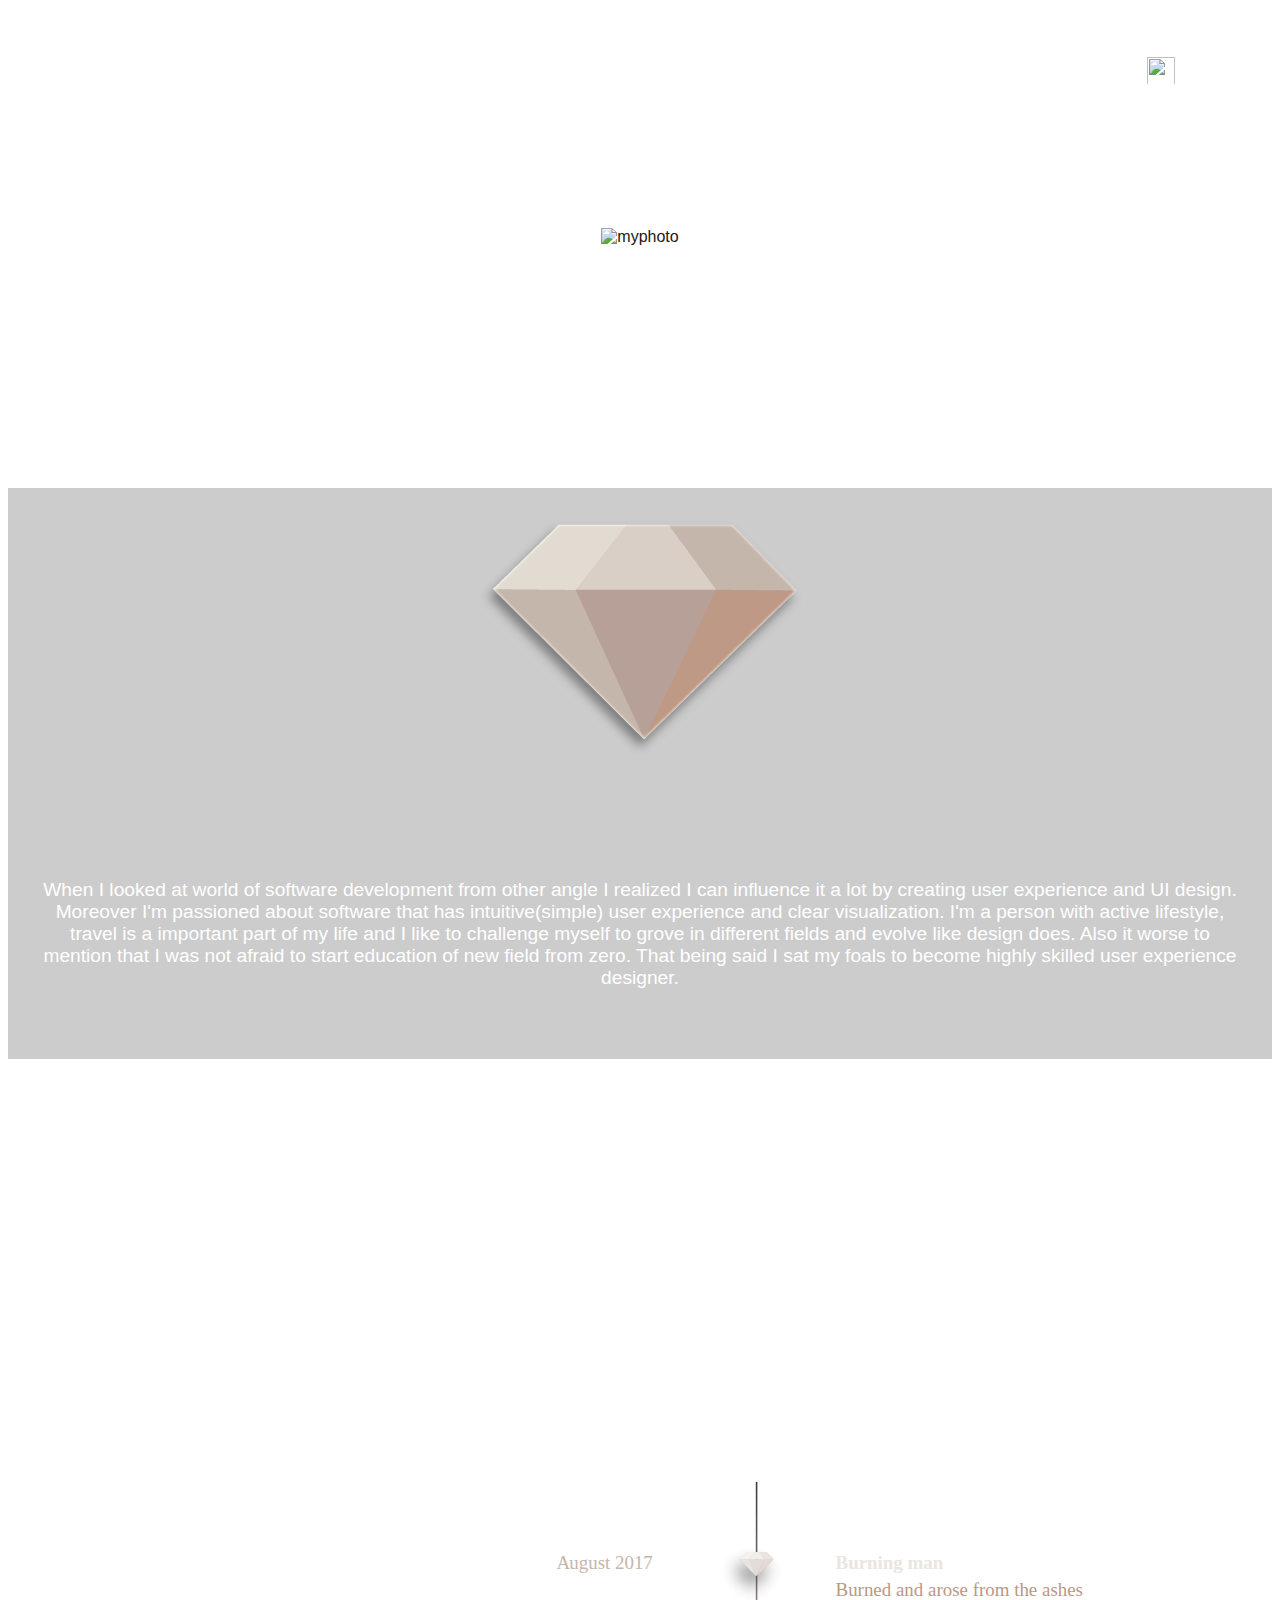
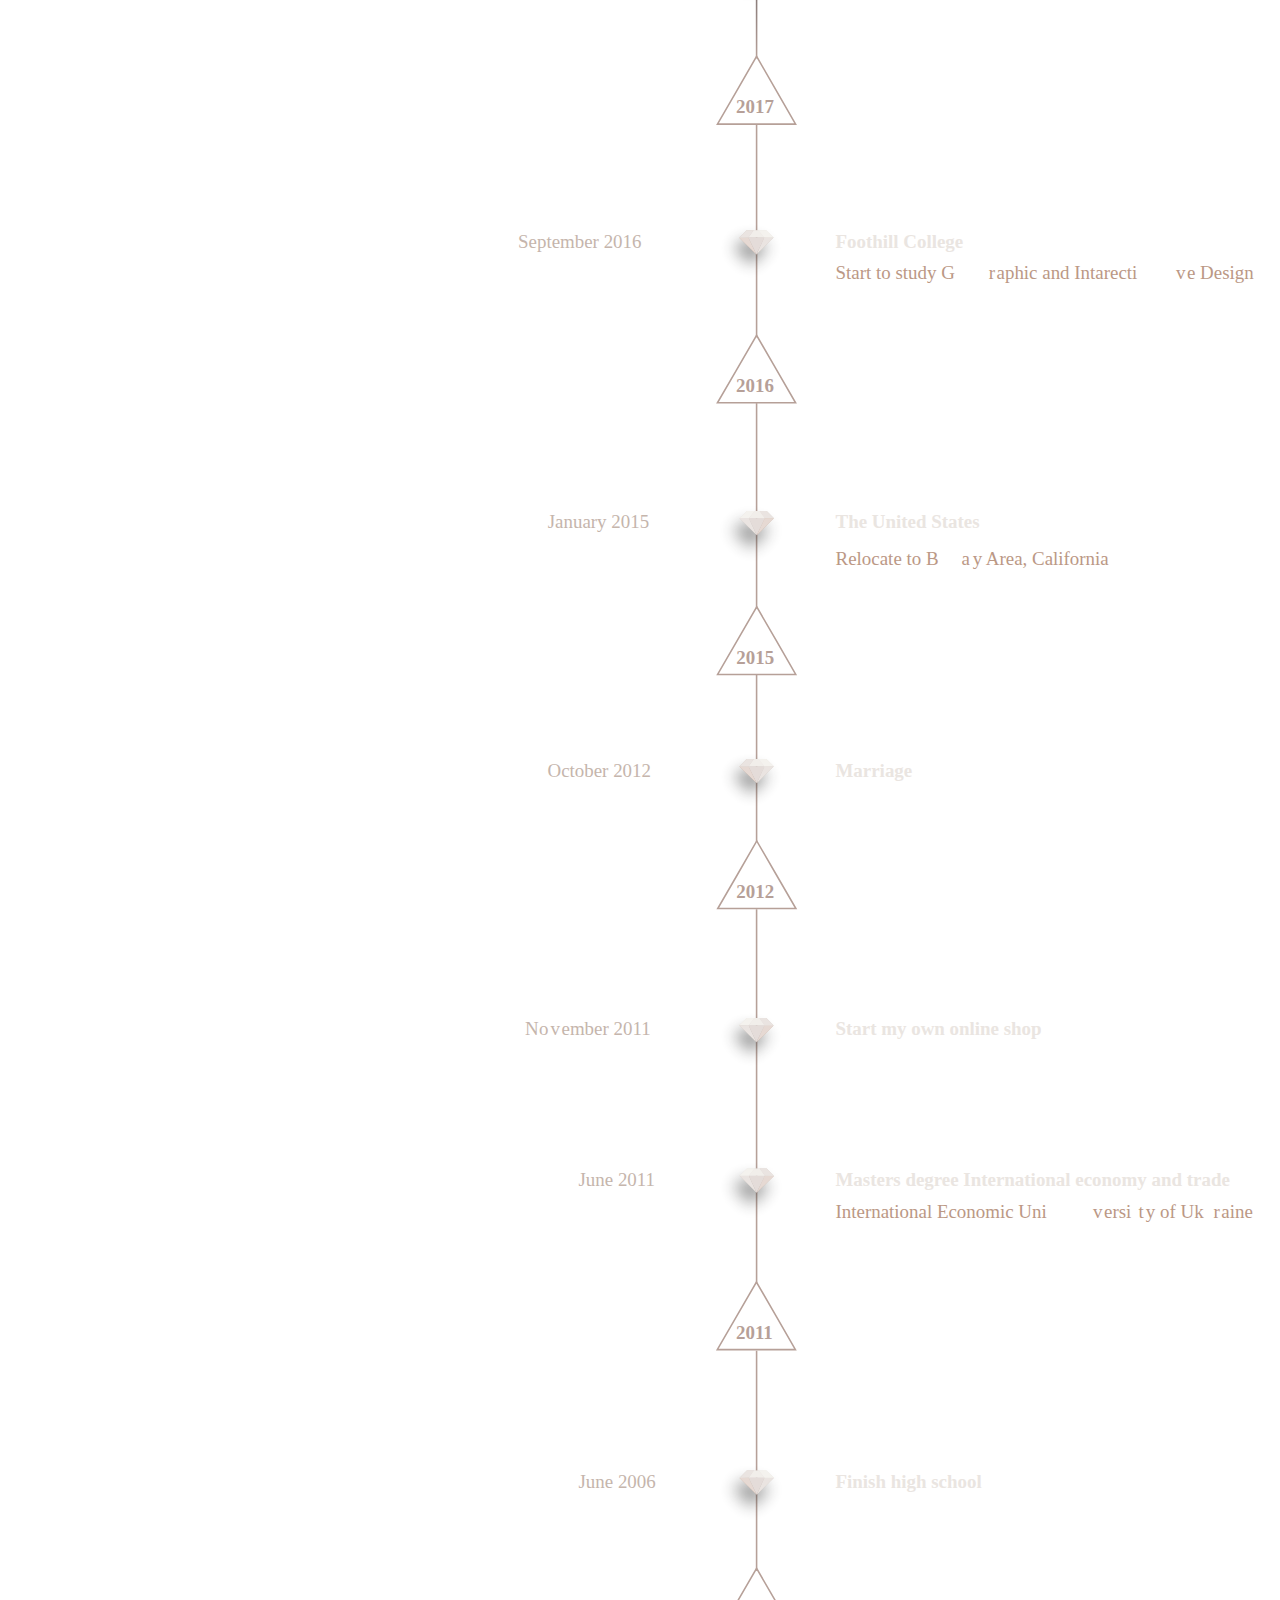
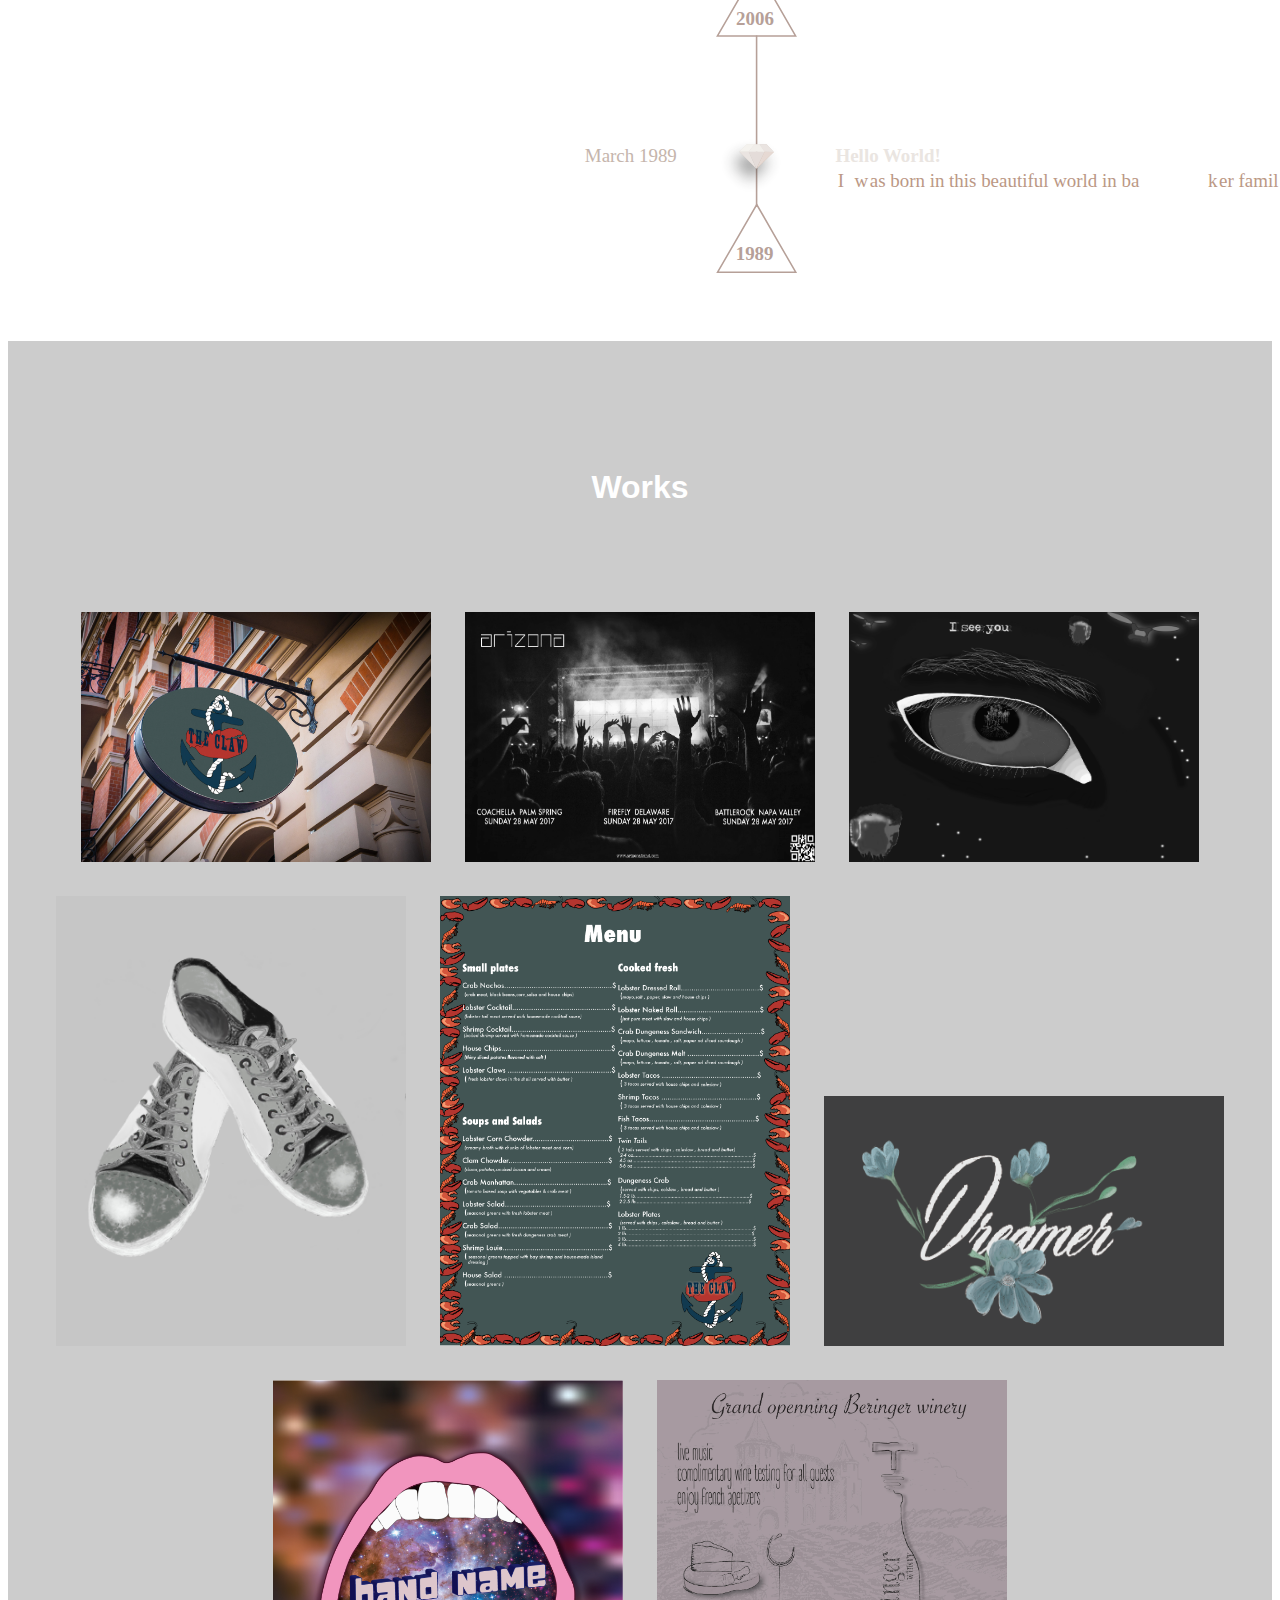
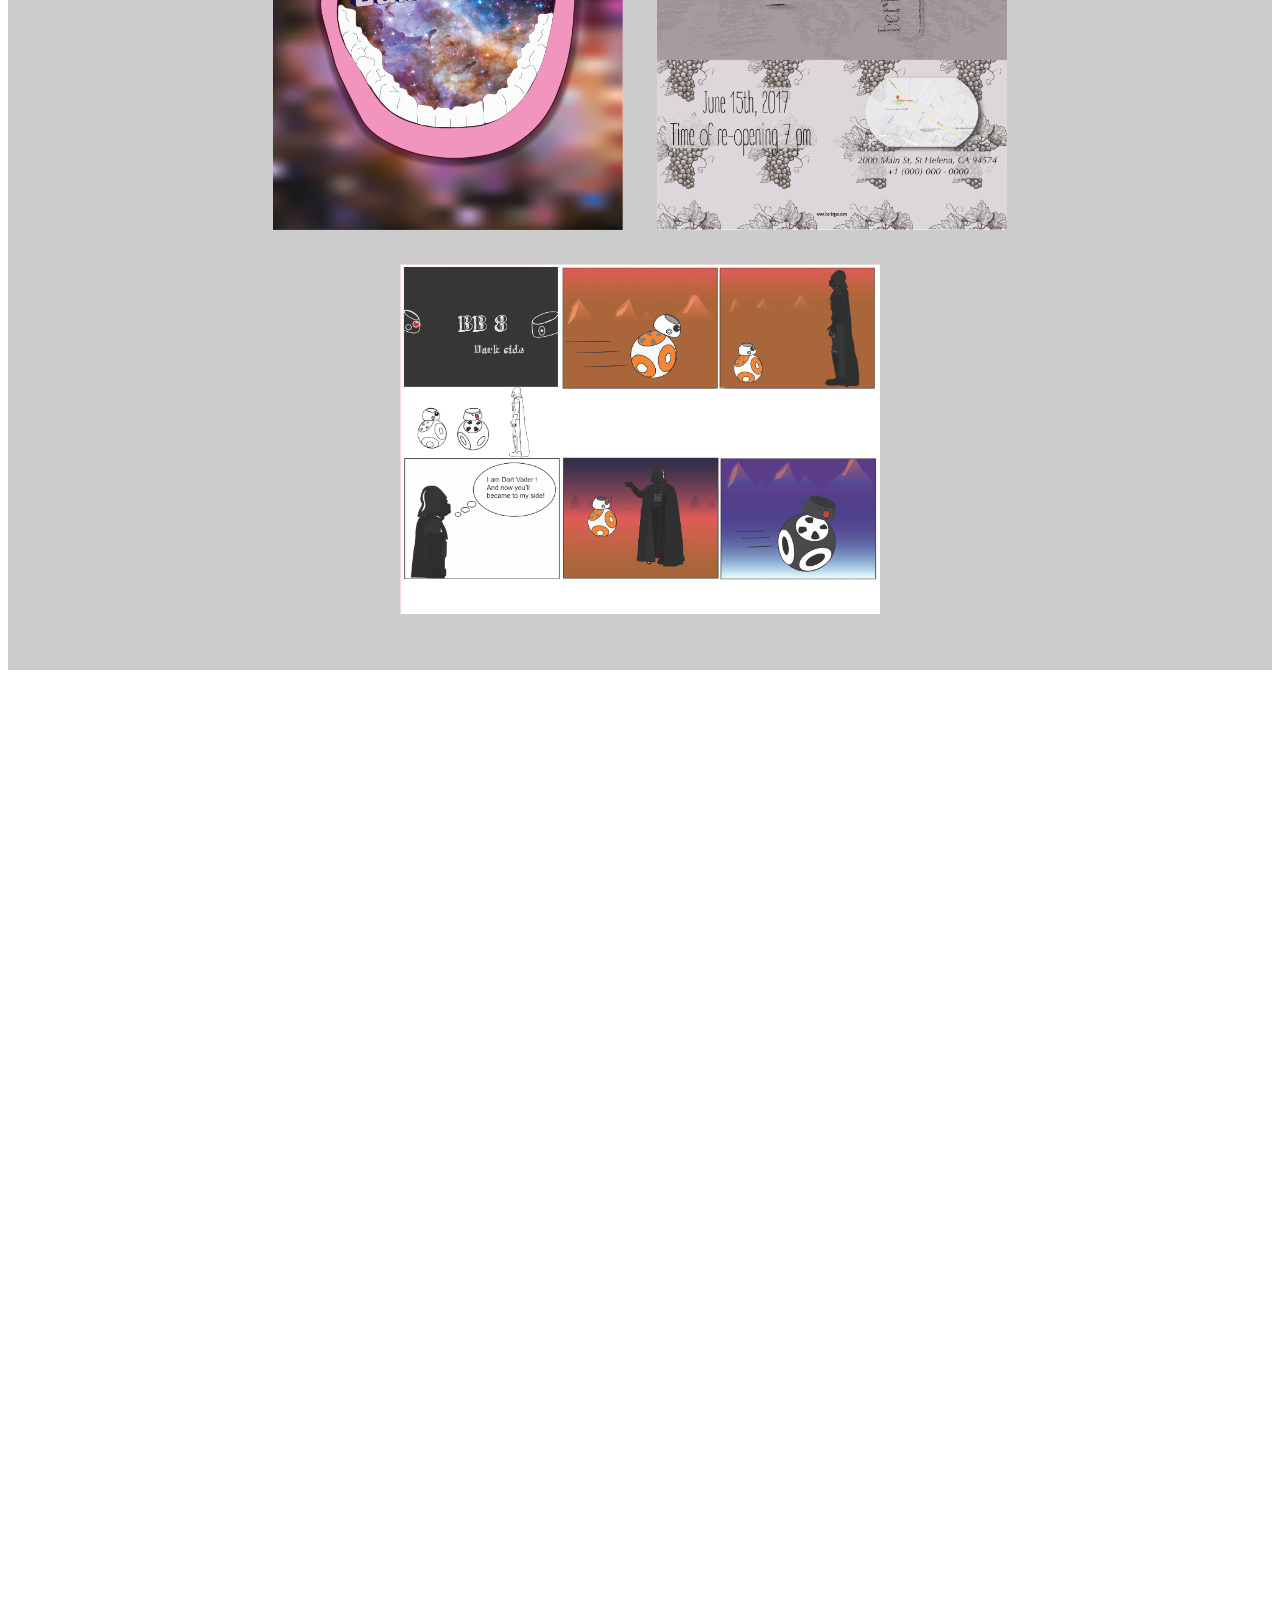
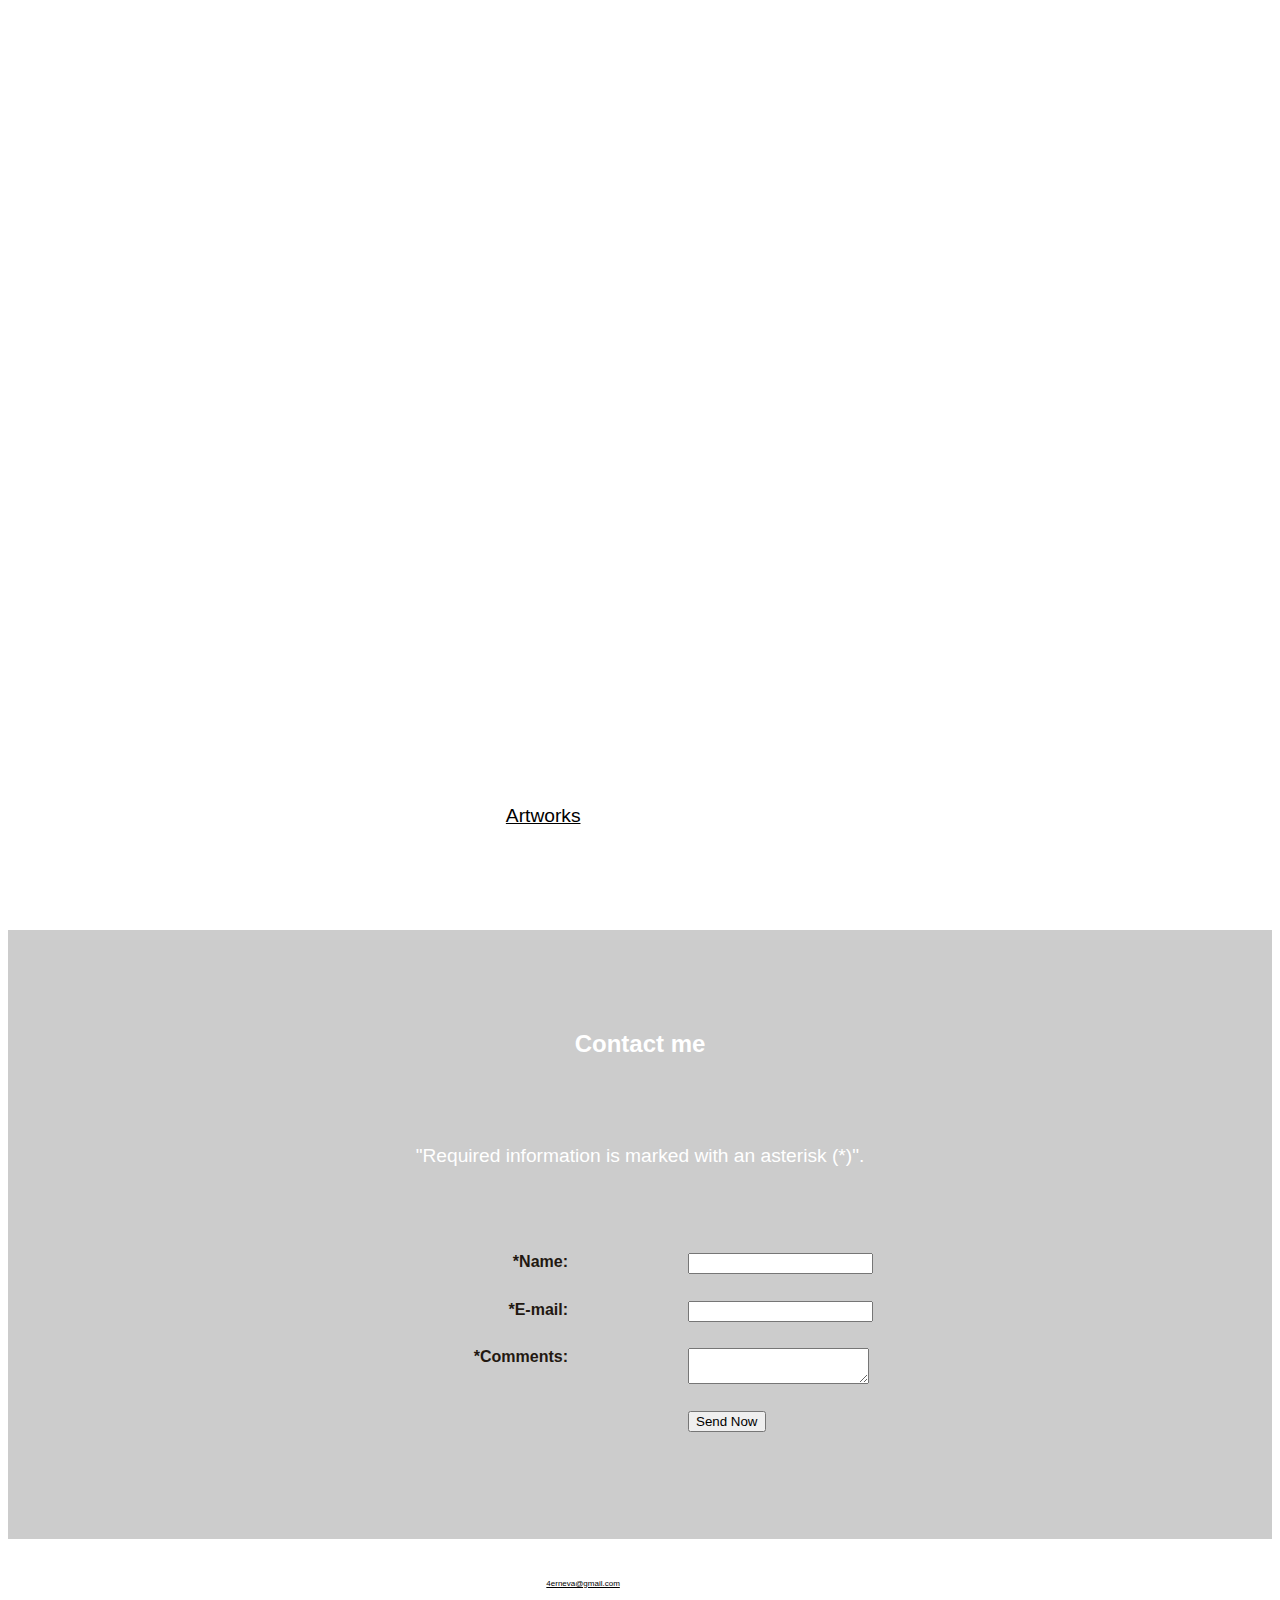
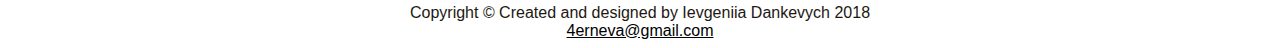
==== commit a8ec08b9: "clin up" ====
--- a/index.html
+++ b/index.html
@@ -11,7 +11,11 @@
 </head>
 
 <body>
+  <div class="particles-js-layer" id="particles-js-stars"></div>
+  <div class="particles-js-layer" id="particles-js-arrows"></div>
+  <div class="particles-js-layer" id="particles-js-squares"></div>
   <div id="wrapper">
+
 
 
     <main id="home">
@@ -93,14 +97,14 @@
 
 
       <p>You can go to
-        <a href="artworks.html">Artworks</a> to discover more about my artworks.</p>
+        <a href="#artworks">Artworks</a> to discover more about my artworks.</p>
 
 
     </main>
     <main id="contact">
       <h2>Contact me</h2>
       <p>"Required information is marked with an asterisk (&ast;)".</p>
-      <form method="post" action="4erneva@gmail.com">
+      <form method="post" action="mailto:4erneva@gmail.com">
         <label for="myName">*Name:</label>
         <input type="text" name="myName" id="myName" required="required">
         <label for="myEmail">*E-mail:</label>
@@ -144,6 +148,8 @@
     };
     document.addEventListener("DOMContentLoaded", onload);
   </script>
+  <script src="libs/particles.min.js"></script>
+  <script src="particles/app.js"></script>
 </body>
 
 </html>--- a/javajam.css
+++ b/javajam.css
@@ -1,10 +1,17 @@
 body {
   color: #221811;
   font-family: Verdana, Arial, sans-serif;
-  background-image: url(background.jpg);
+  background-image: url(backgroundflat.svg);
   background-repeat: repeat-y repeat-x;
 }
-
+#particles-js {
+  position: fixed;
+  z-index: -1;
+  top: 0;
+  left: 0;
+  right: 0;
+  bottom: 0;
+}
 header {
   background-color: #ffffff;
   height: 150px;
@@ -56,12 +63,7 @@
   transform: rotate(360deg);
 }
 nav.floating-menu .menu-items {
-<<<<<<< HEAD
-  font-size: 1rem;
-=======
-  
   font-size: 2rem;
->>>>>>> 1427542ab7a2cbb2050333d0bc179e7ddb71af1c
   text-align: center;
   transition: 0.2s;
   overflow: hidden;
@@ -196,5 +198,3 @@
   color: #737079;
   top: 2px;
 }
-
-
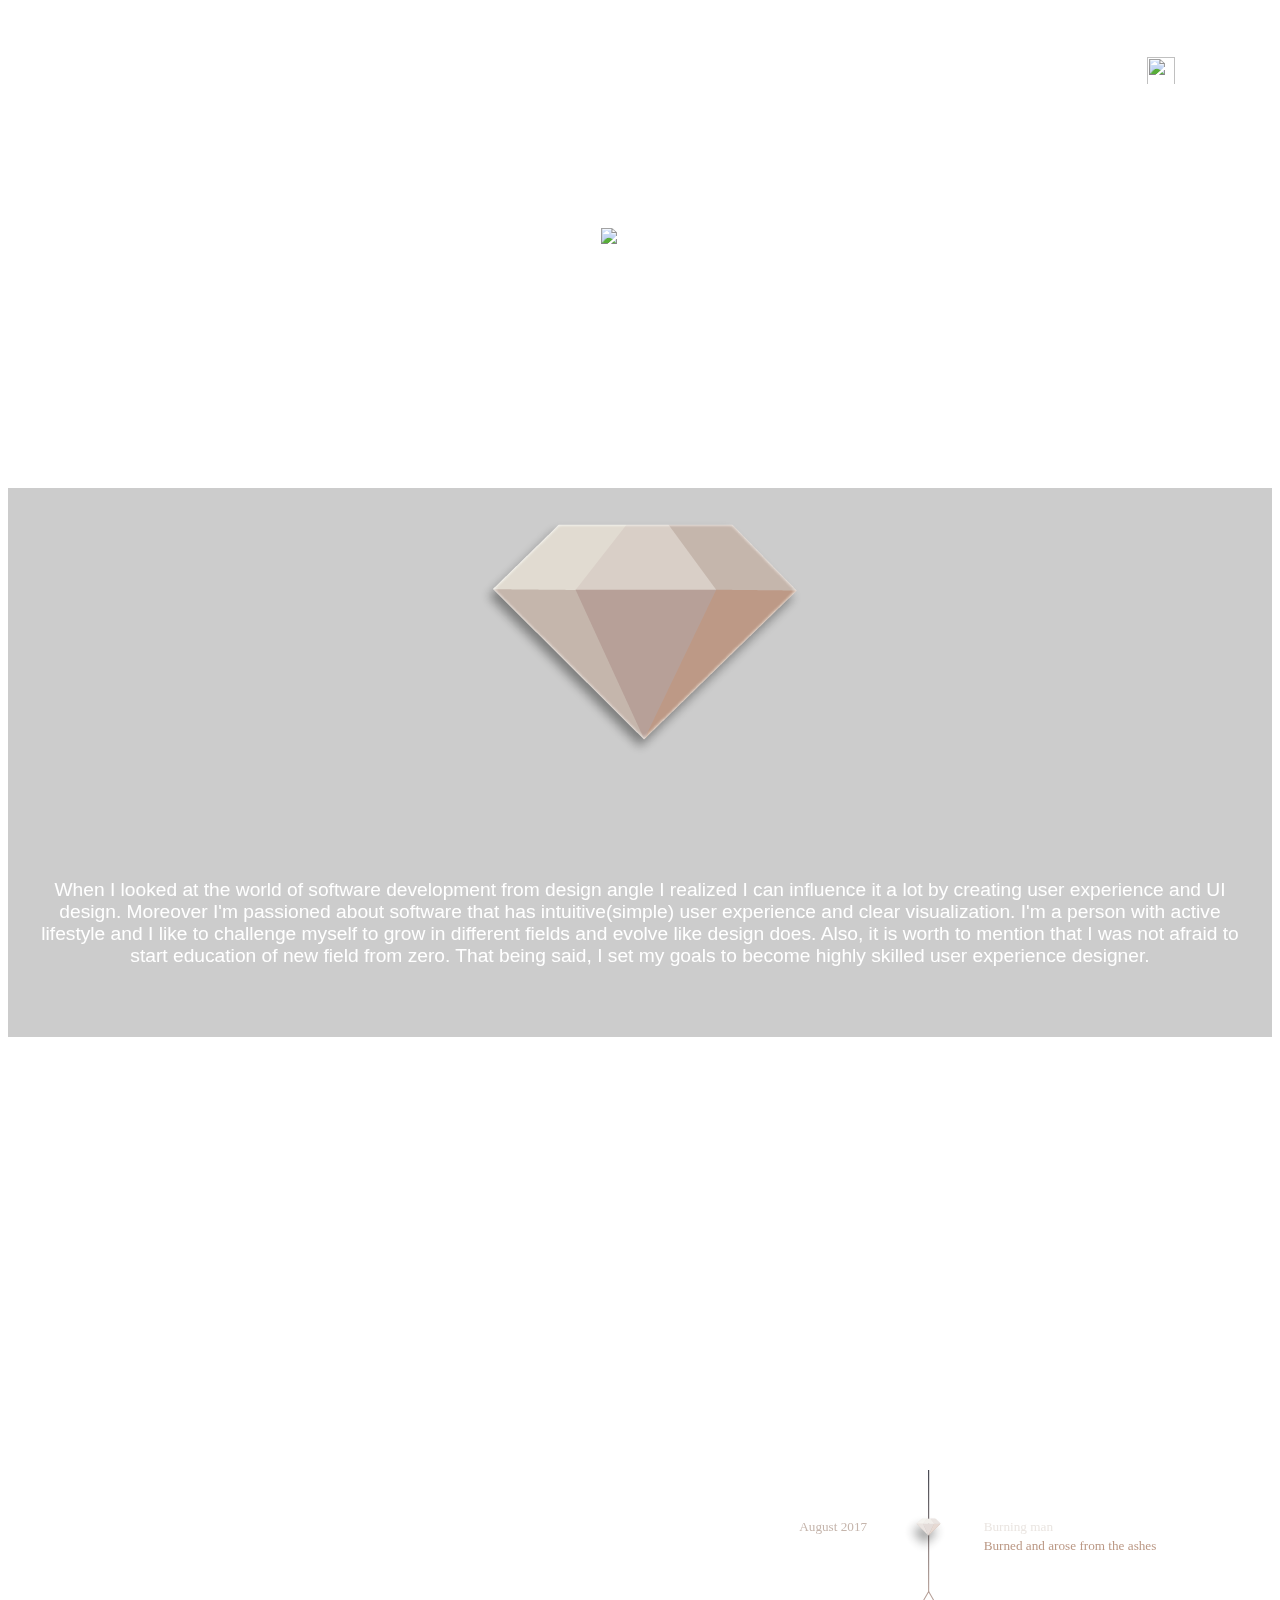
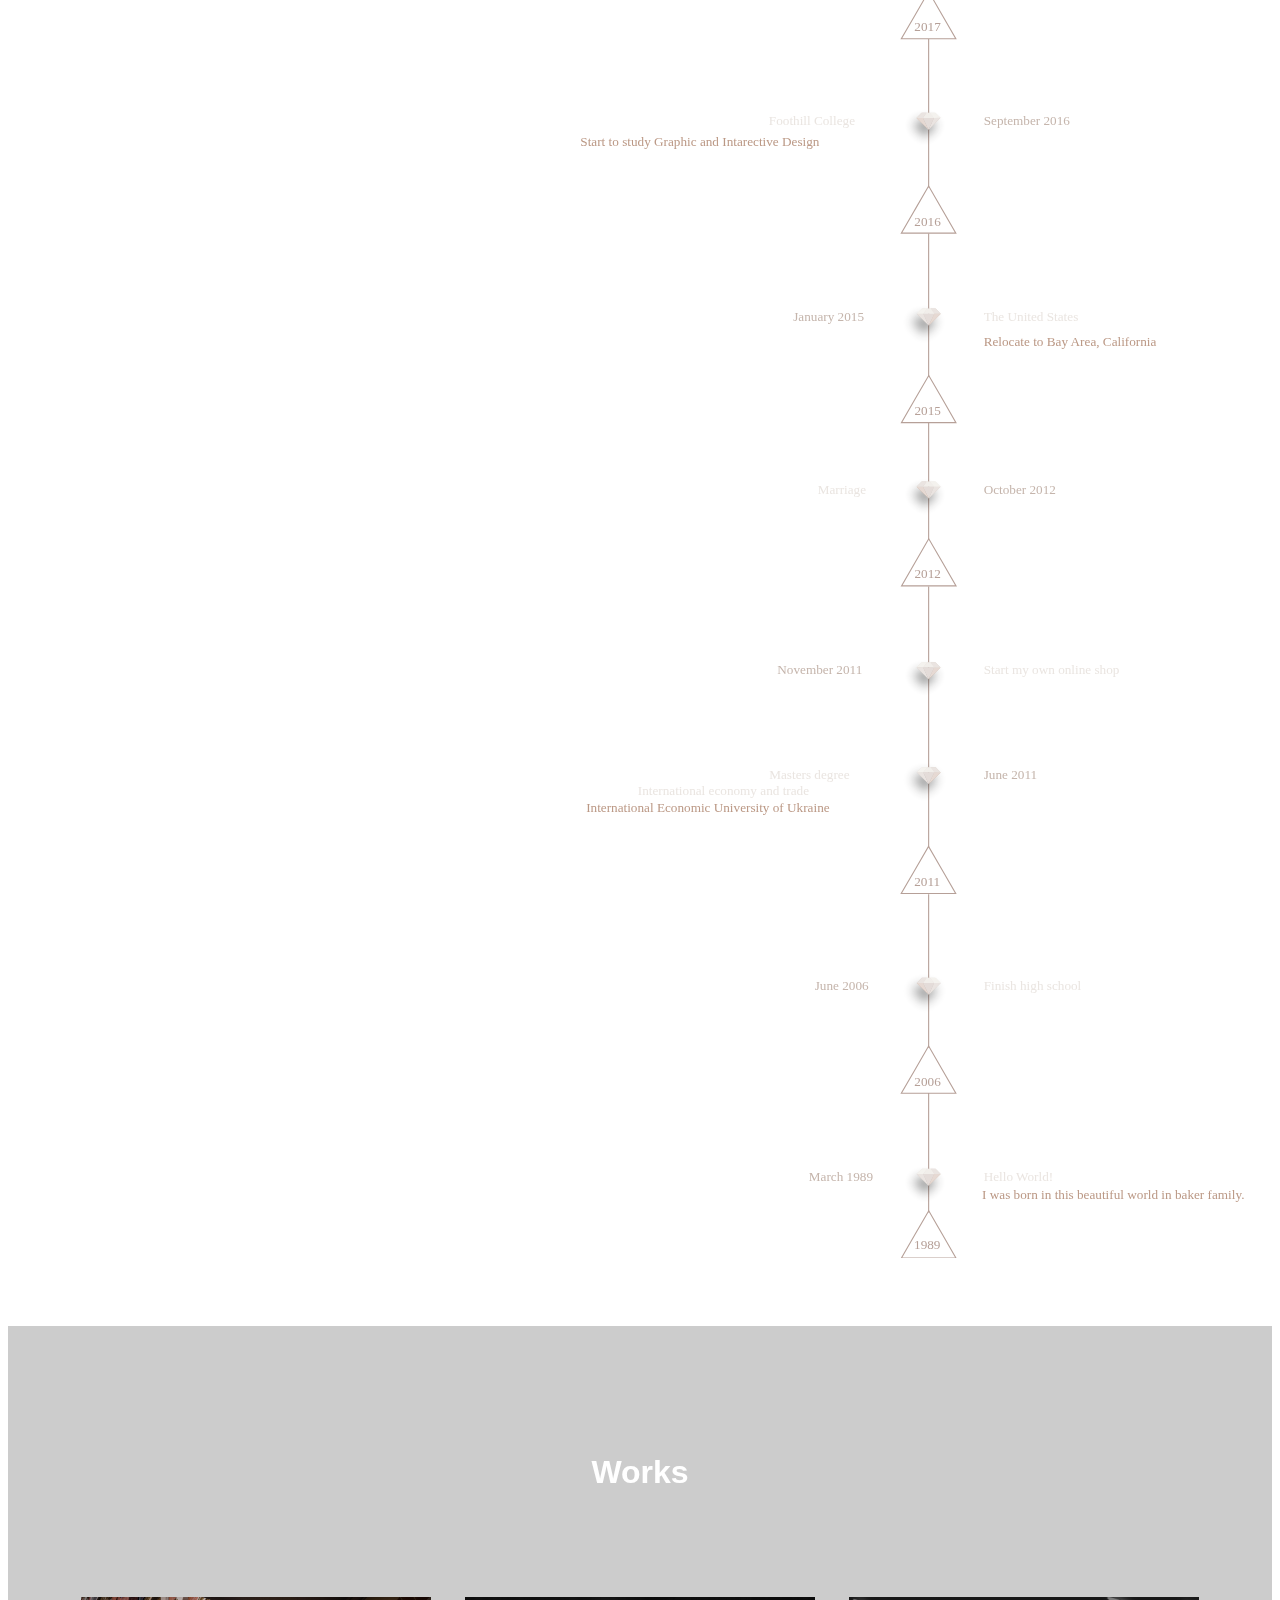
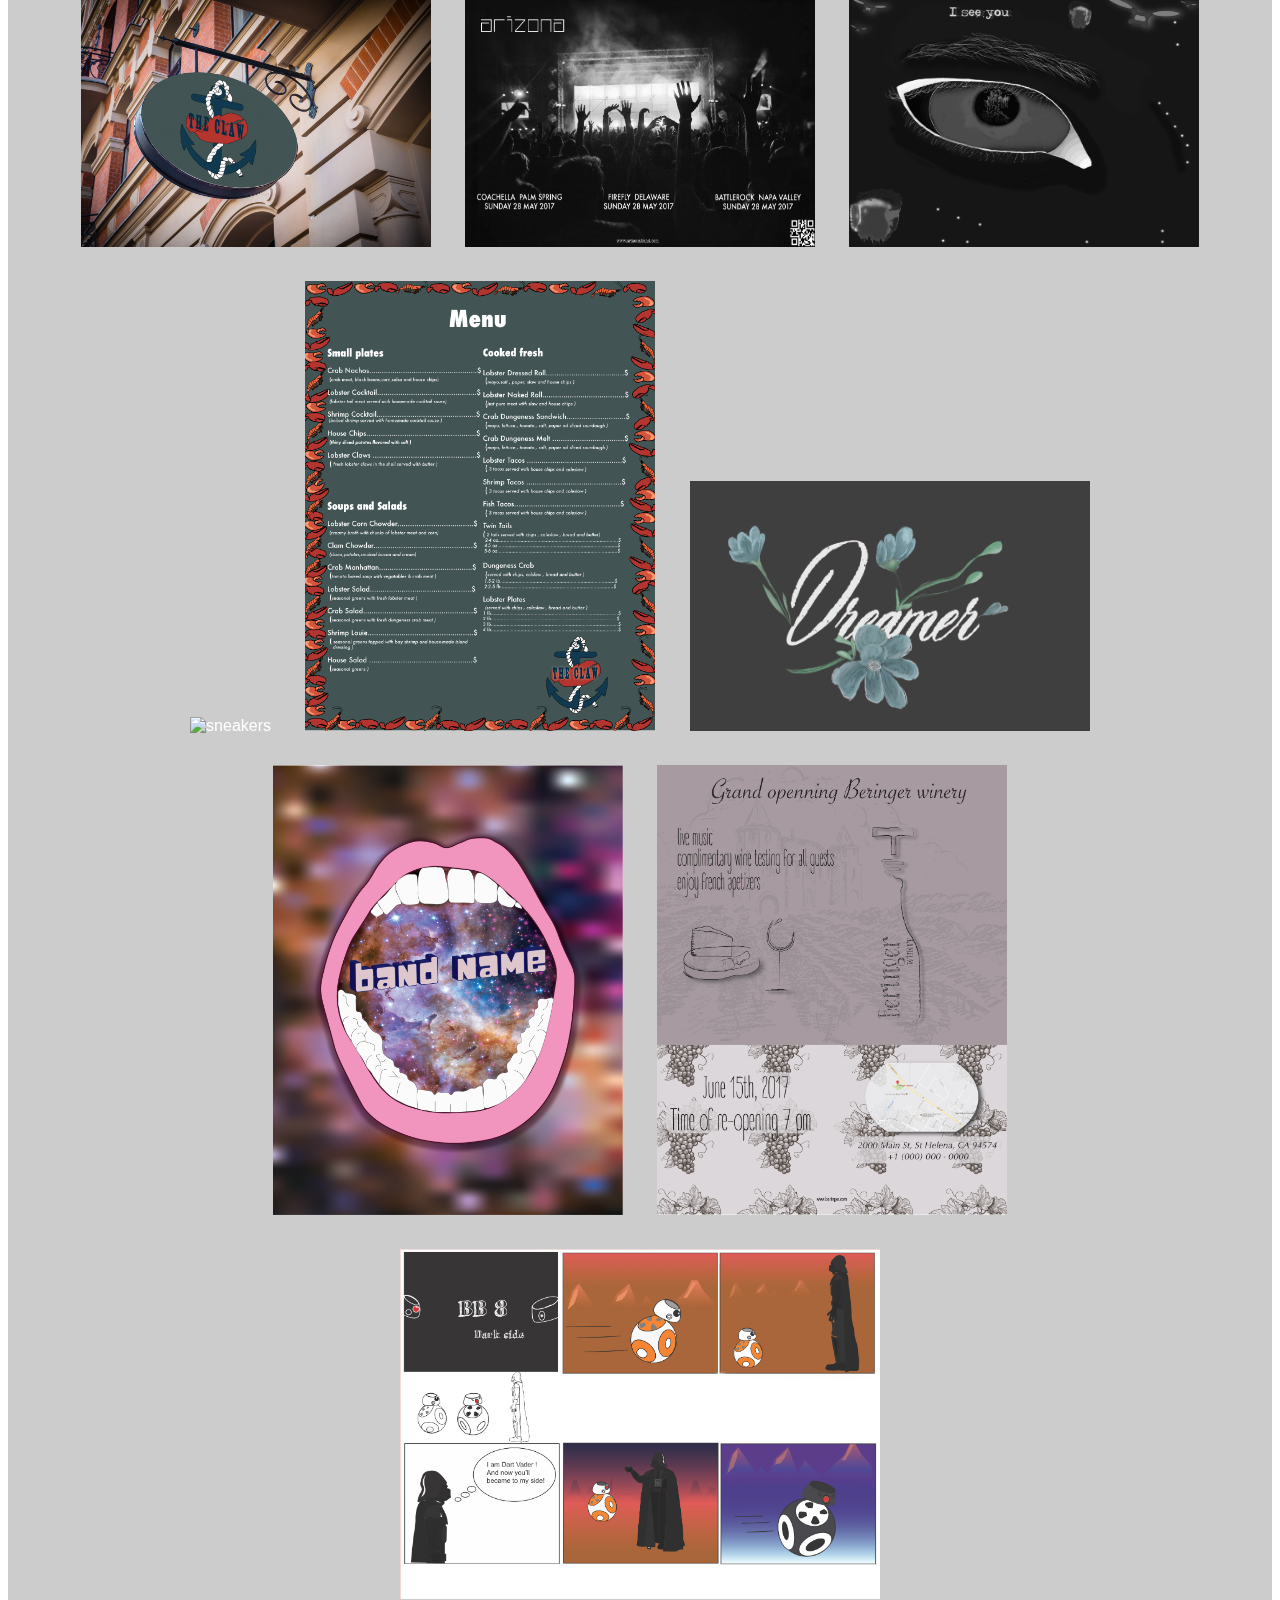
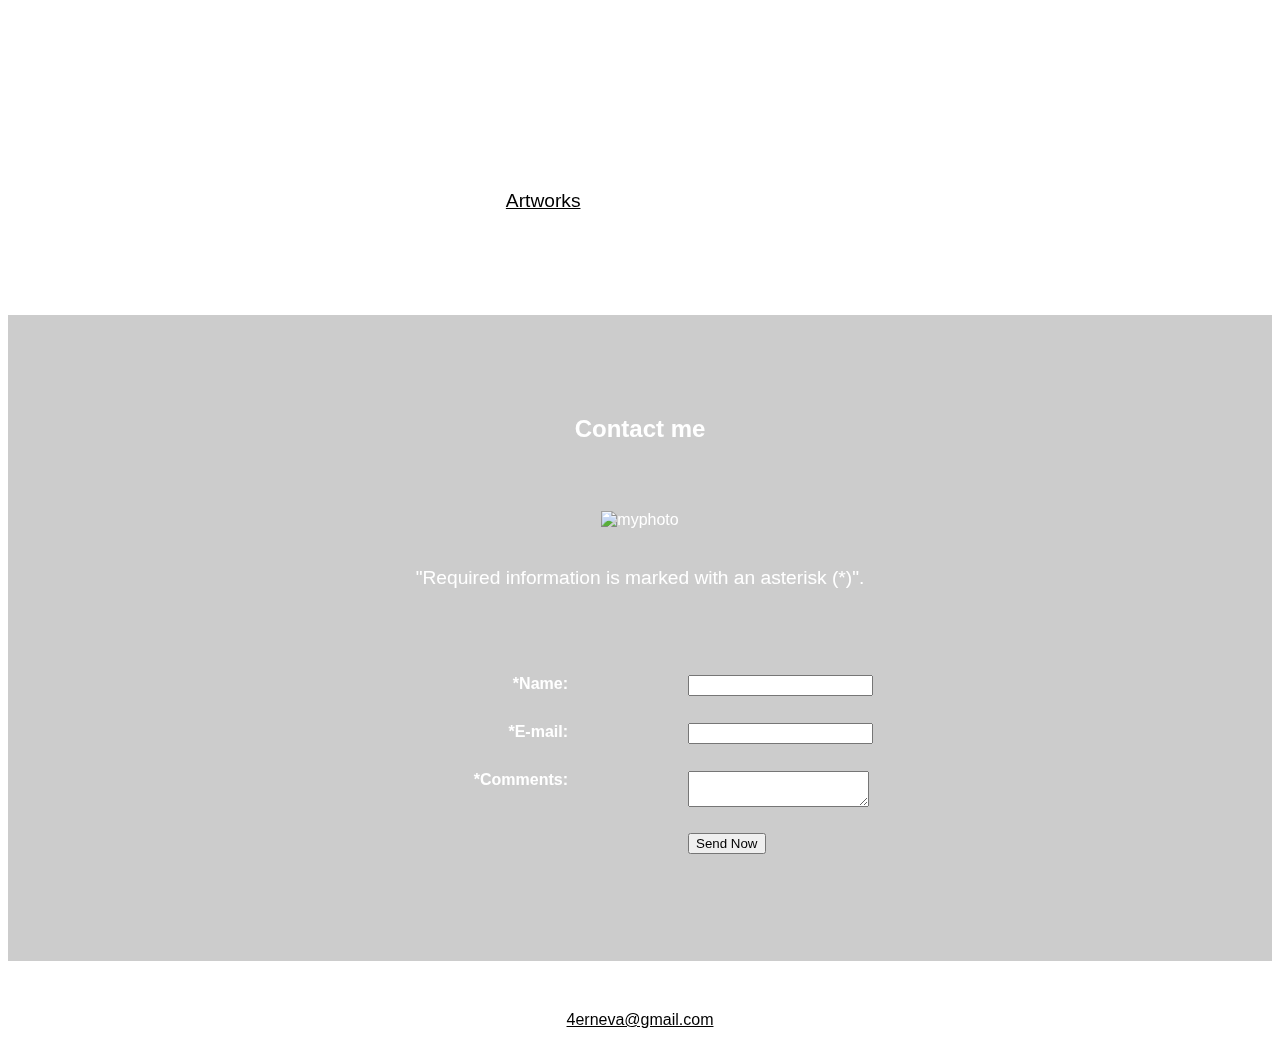
==== commit 7239023a: "changed defenition, timeline" ====
--- a/index.html
+++ b/index.html
@@ -20,7 +20,7 @@
 
     <main id="home">
       <h2>Ievgeniia Dankevych</h2>
-      <img src="myphoto.jpg" alt="myphoto" width="700" height="480">
+      <img src="myphoto.png" alt="myphoto" width="700" height="480">
       <p>Designer / Explorer / Dreamer</p>
 
       <p>&darr;</p>
@@ -32,11 +32,11 @@
 
 
       <p>
-        When I looked at world of software development from other angle I realized I can influence it a lot by creating user experience
-        and UI design. Moreover I'm passioned about software that has intuitive(simple) user experience and clear visualization.
-        I'm a person with active lifestyle, travel is a important part of my life and I like to challenge myself to grove
-        in different fields and evolve like design does. Also it worse to mention that I was not afraid to start education
-        of new field from zero. That being said I sat my foals to become highly skilled user experience designer.</p>
+        When I looked at the world of software development from design angle I realized I can influence it a lot by creating user
+        experience and UI design. Moreover I'm passioned about software that has intuitive(simple) user experience and clear
+        visualization. I'm a person with active lifestyle and I like to challenge myself to grow in different fields and
+        evolve like design does. Also, it is worth to mention that I was not afraid to start education of new field from
+        zero. That being said, I set my goals to become highly skilled user experience designer.</p>
 
 
       <div>
@@ -44,7 +44,8 @@
     </main>
     <main id="timeline">
       <h1>Welcome to my world</h1>
-      <img src="timeline.svg" alt="timeline" class="timelineimage" width="70%">
+
+      <img src="timeline copy.svg" alt="timeline" class="timelineimage" width="70%">
     </main>
     <main id="artworks">
       <h1>Works</h1>
@@ -58,7 +59,7 @@
         <img src="eye.jpg" alt="eyefromavatar" width="350" height="250">
       </li>
       <li>
-        <img src="sneakers.jpg" alt="sneakers" width="350" height="450">
+        <img src="sneakers.png" alt="sneakers" width="350" height="450">
       </li>
       <li>
         <img src="menu.png" alt="menu" width="350" height="450">
@@ -102,26 +103,28 @@
 
     </main>
     <main id="contact">
+
       <h2>Contact me</h2>
+      <img src="letter.svg" alt="myphoto" width="150" height="100">
       <p>"Required information is marked with an asterisk (&ast;)".</p>
-      <form method="post" action="mailto:4erneva@gmail.com">
-        <label for="myName">*Name:</label>
-        <input type="text" name="myName" id="myName" required="required">
-        <label for="myEmail">*E-mail:</label>
-        <input type="email" name="myEmail" id="myEmail" required="required">
-        <label for="myComments">*Comments:</label>
-        <textarea name="myExperience" id="myExperience" rows="2" cols="20" required="required"></textarea>
-        <input id="mySubmit" type="submit" value="Send Now">
-      </form>
+      <div align="center">
+        <form method="post" action="mailto:4erneva@gmail.com">
+          <label for="myName">*Name:</label>
+          <input type="text" name="myName" id="myName" required="required">
+          <label for="myEmail">*E-mail:</label>
+          <input type="email" name="myEmail" id="myEmail" required="required">
+          <label for="myComments">*Comments:</label>
+          <textarea name="myExperience" id="myExperience" rows="2" cols="20" required="required"></textarea>
+          <input id="mySubmit" type="submit" value="Send Now">
+        </form>
+      </div>
 
     </main>
 
 
 
     <footer>
-      <p class="contacts"> Or contact to
-        <a href="mailto:4erneva@gmail.com">4erneva@gmail.com</a> and I will be happy to answer your questions.
-      </p>
+
       Copyright &copy; Created and designed by Ievgeniia Dankevych 2018
       <br>
       <a href="mailto:4erneva@gmail.com">4erneva@gmail.com</a>
--- a/javajam.css
+++ b/javajam.css
@@ -1,10 +1,10 @@
 body {
-  color: #221811;
+  color: #ffffff;
   font-family: Verdana, Arial, sans-serif;
   background-image: url(backgroundflat.svg);
   background-repeat: repeat-y repeat-x;
 }
-#particles-js {
+.particles-js-layer {
   position: fixed;
   z-index: -1;
   top: 0;
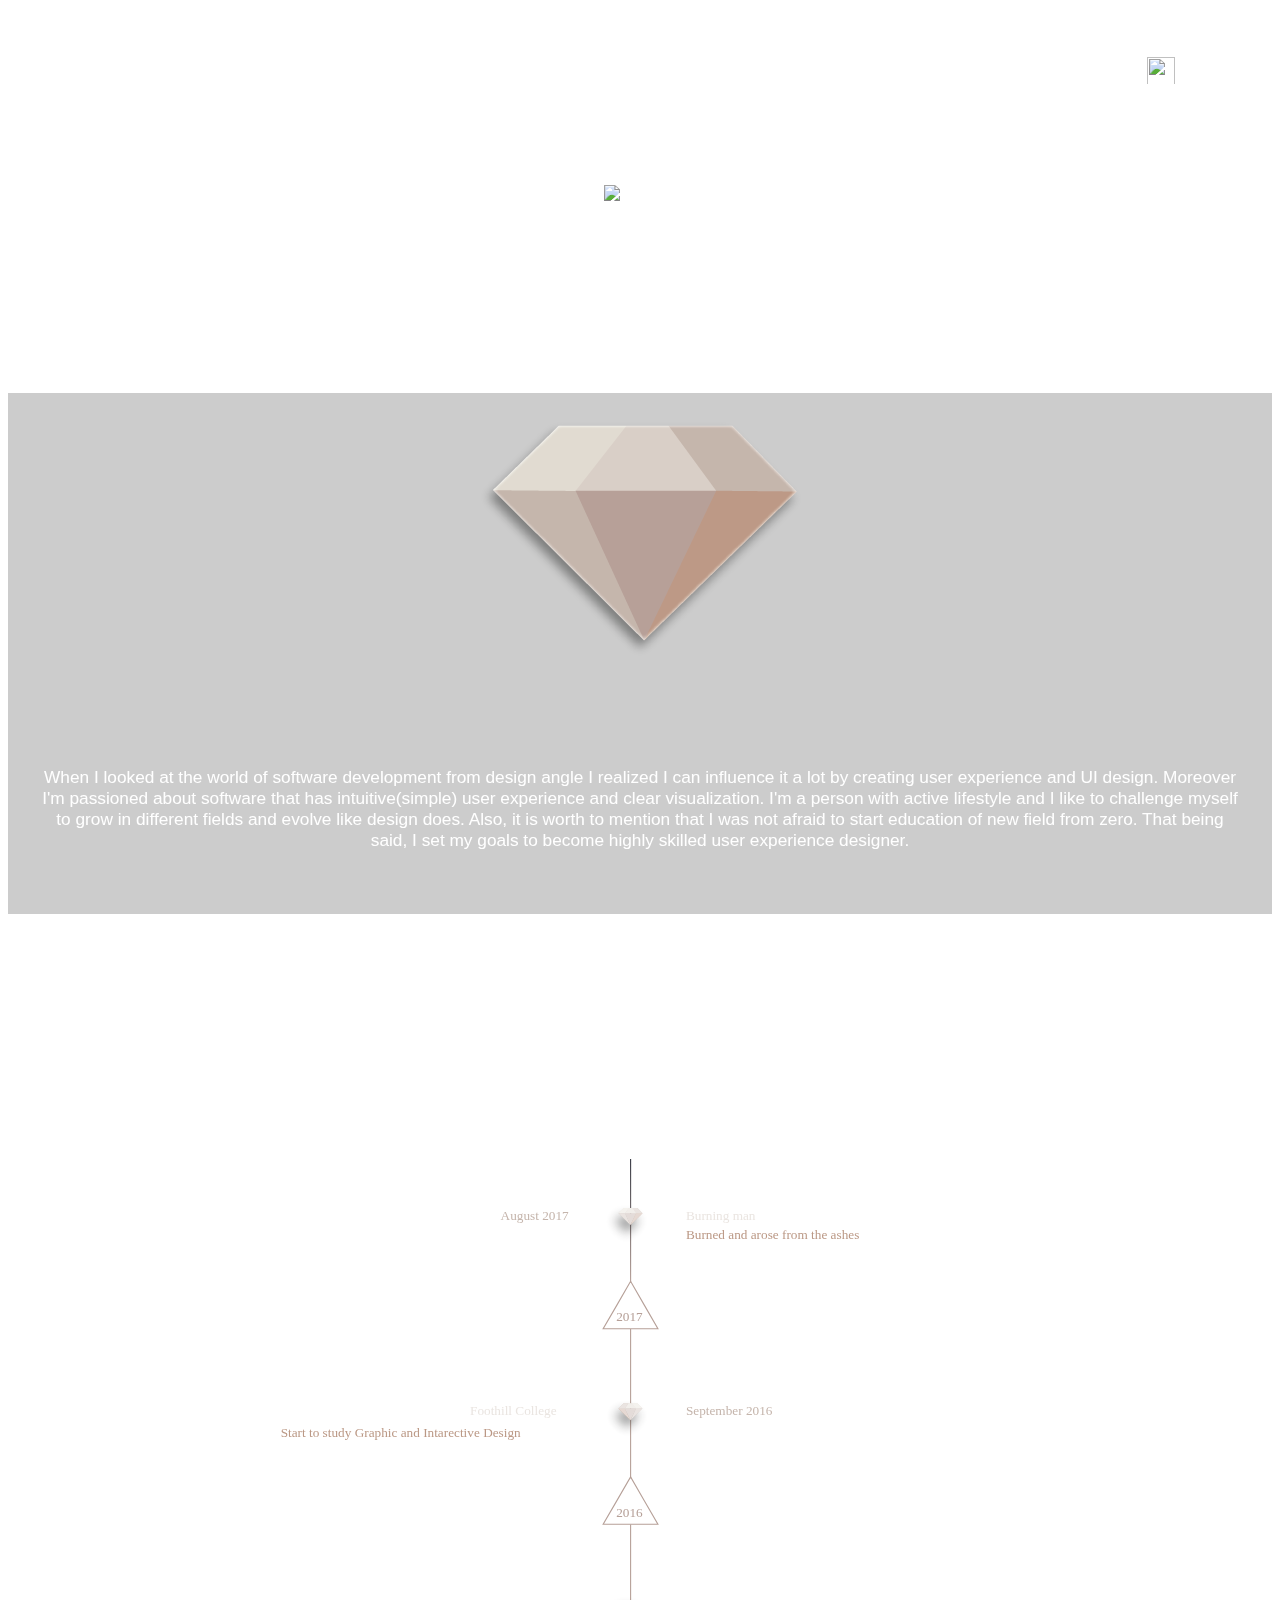
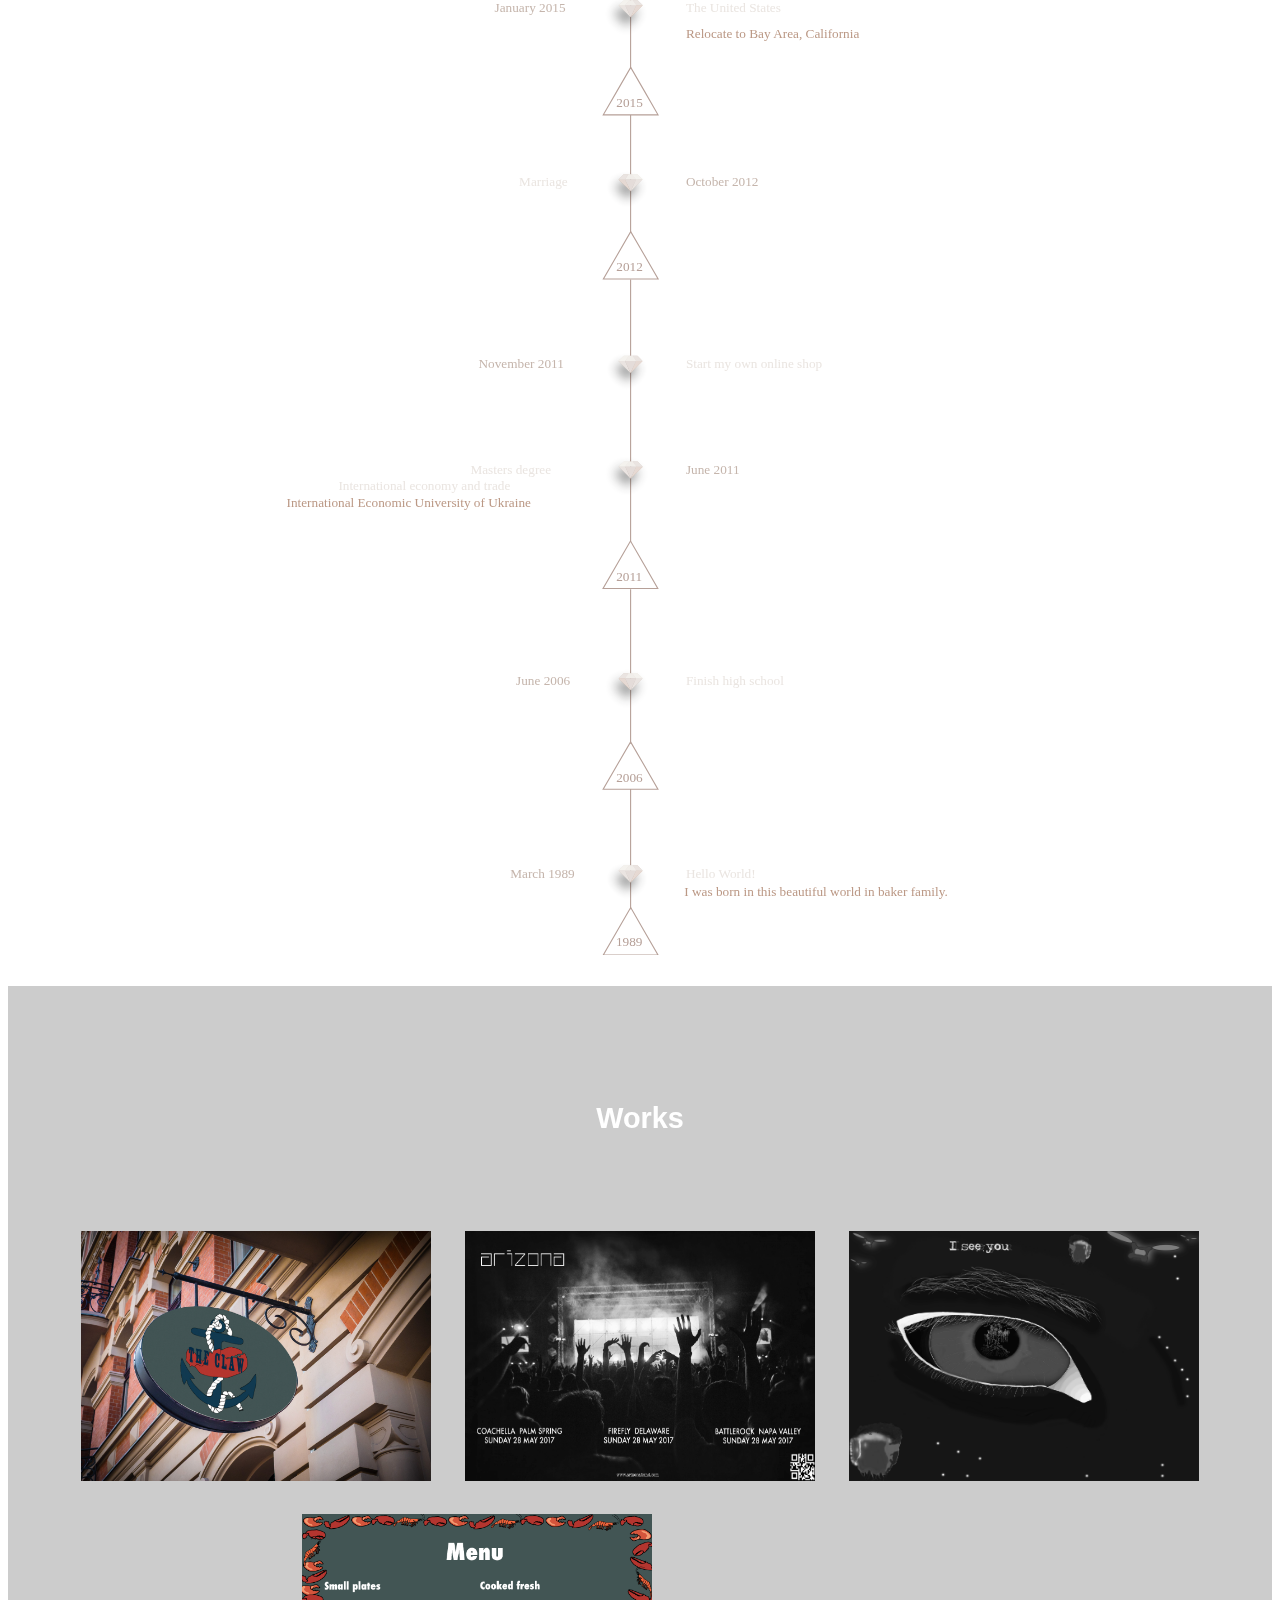
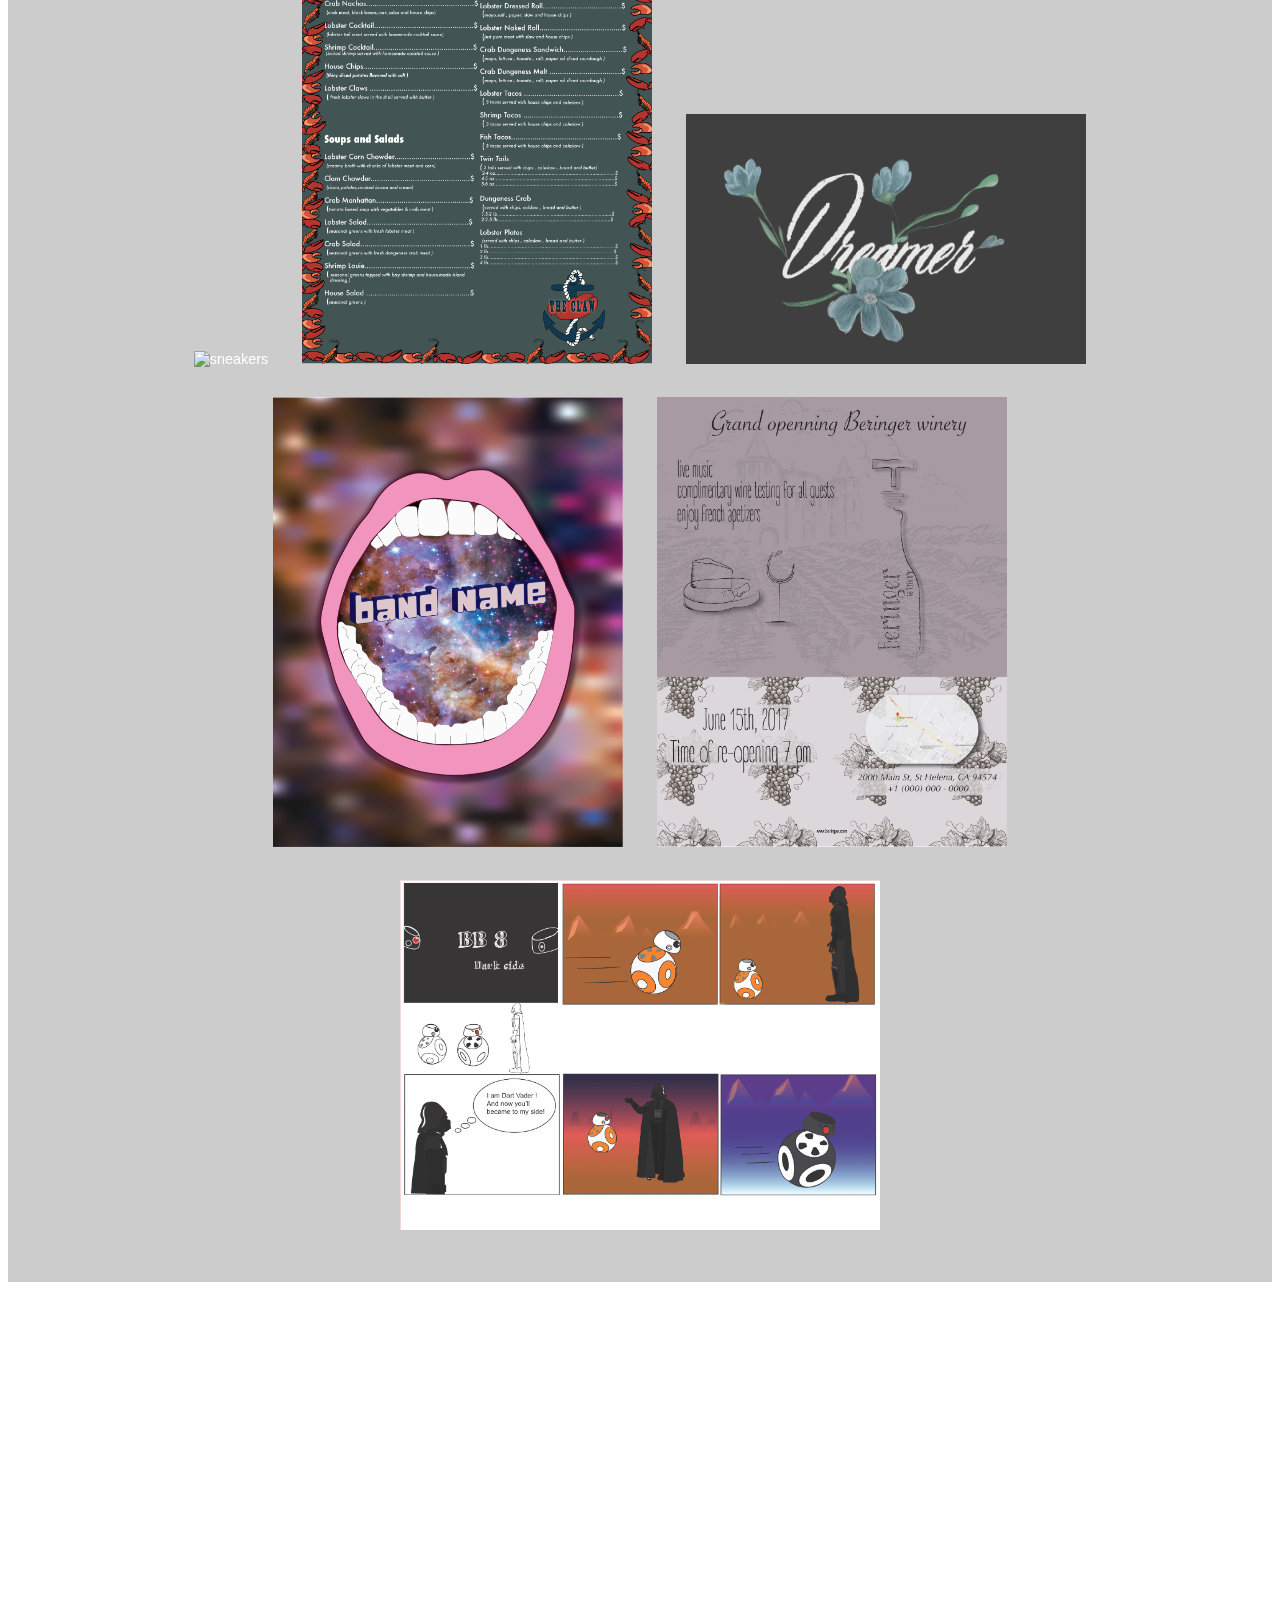
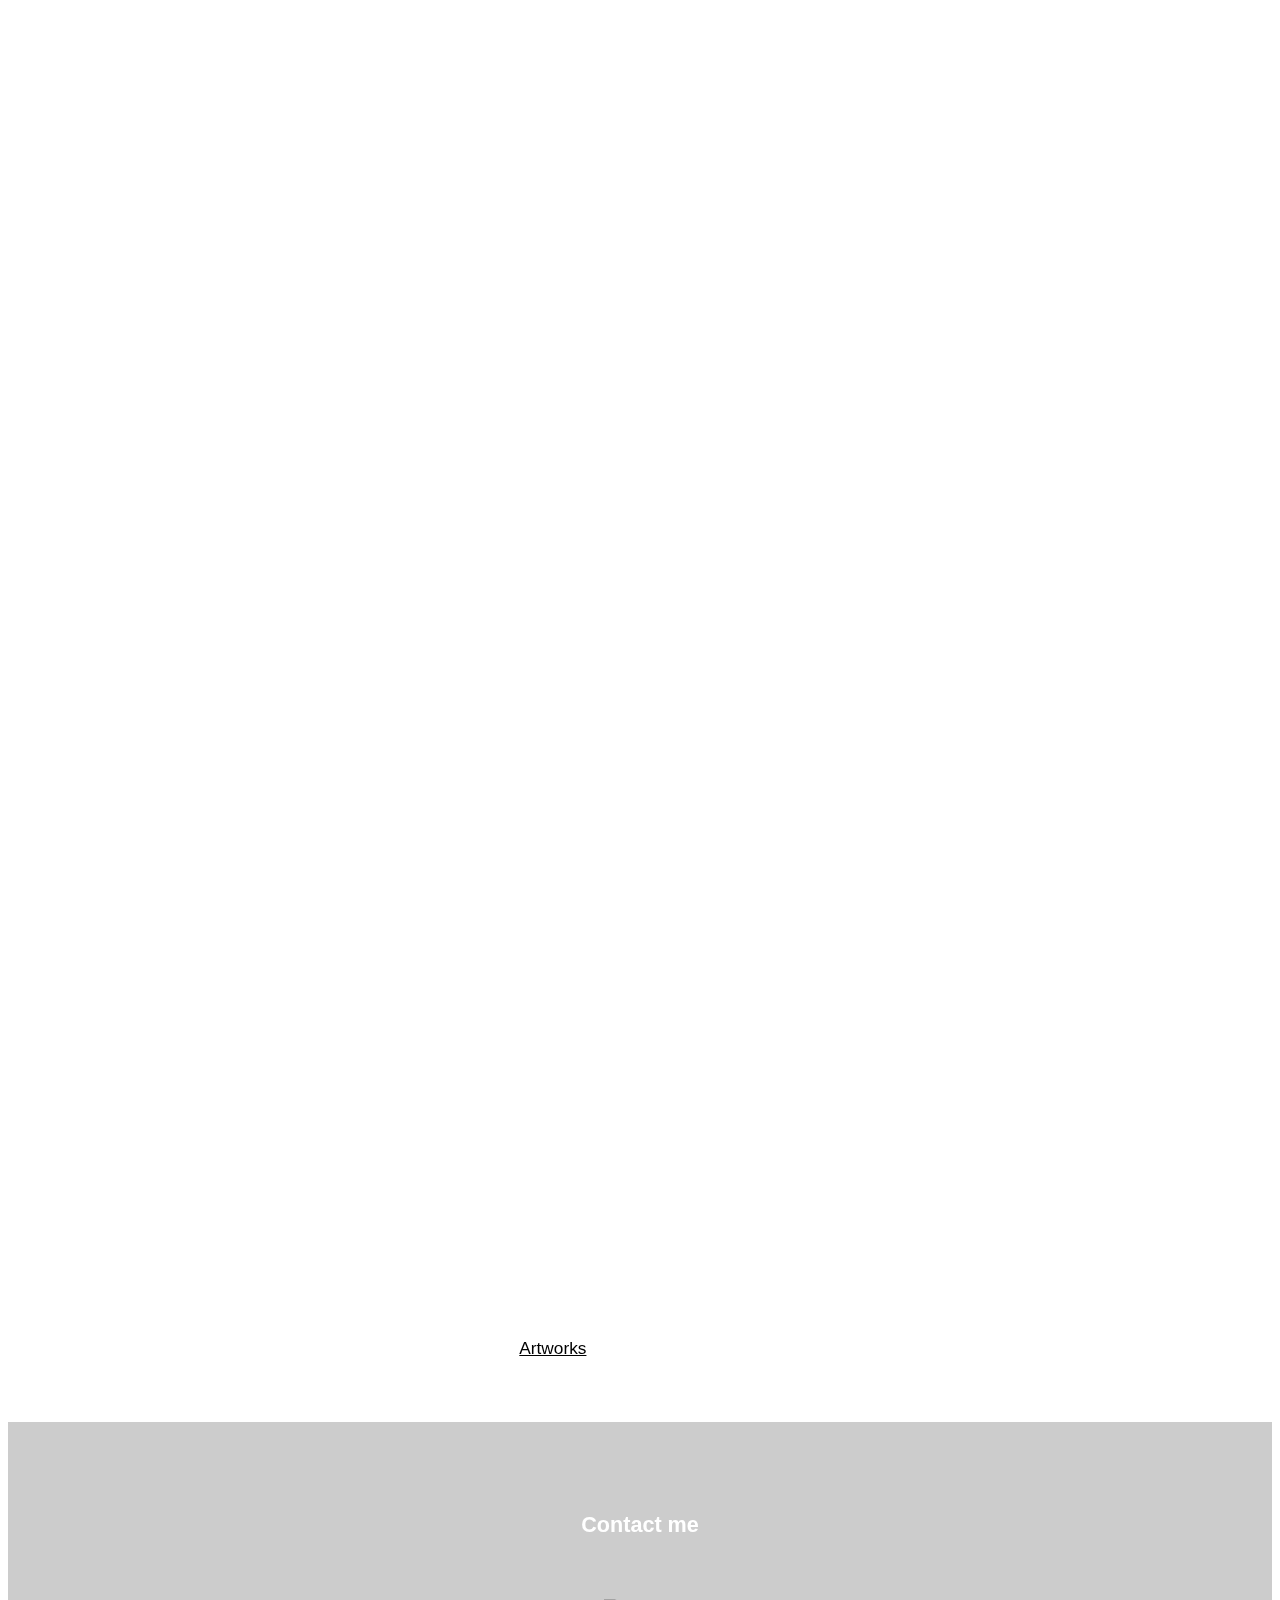
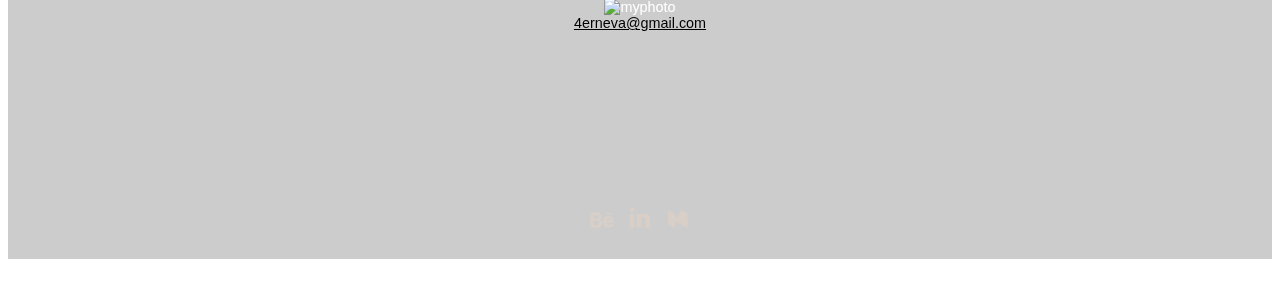
==== commit 028e21c8: "added social media" ====
--- a/index.html
+++ b/index.html
@@ -106,18 +106,15 @@
 
       <h2>Contact me</h2>
       <img src="letter.svg" alt="myphoto" width="150" height="100">
-      <p>"Required information is marked with an asterisk (&ast;)".</p>
-      <div align="center">
-        <form method="post" action="mailto:4erneva@gmail.com">
-          <label for="myName">*Name:</label>
-          <input type="text" name="myName" id="myName" required="required">
-          <label for="myEmail">*E-mail:</label>
-          <input type="email" name="myEmail" id="myEmail" required="required">
-          <label for="myComments">*Comments:</label>
-          <textarea name="myExperience" id="myExperience" rows="2" cols="20" required="required"></textarea>
-          <input id="mySubmit" type="submit" value="Send Now">
-        </form>
+      <br>
+      <a href="mailto:4erneva@gmail.com">4erneva@gmail.com</a>
+
+      <div class="socialmedia">
+        <img src="behance.svg" alt="behanceicon" width="2%">
+        <img src="linkedin.svg" alt="behanceicon" width="2%">
+        <img src="medium.svg" alt="behanceicon" width="2%">
       </div>
+      
 
     </main>
 
@@ -126,8 +123,8 @@
     <footer>
 
       Copyright &copy; Created and designed by Ievgeniia Dankevych 2018
-      <br>
-      <a href="mailto:4erneva@gmail.com">4erneva@gmail.com</a>
+      
+     
     </footer>
   </div>
   <nav class="floating-menu">
--- a/javajam.css
+++ b/javajam.css
@@ -1,200 +1,248 @@
 body {
-  color: #ffffff;
-  font-family: Verdana, Arial, sans-serif;
-  background-image: url(backgroundflat.svg);
-  background-repeat: repeat-y repeat-x;
-}
+    color: #ffffff;
+    font-family: Verdana, Arial, sans-serif;
+    background-image: url(backgroundflat.svg);
+    background-repeat: repeat-y repeat-x;
+}
+
 .particles-js-layer {
-  position: fixed;
-  z-index: -1;
-  top: 0;
-  left: 0;
-  right: 0;
-  bottom: 0;
-}
+    position: fixed;
+    z-index: -1;
+    top: 0;
+    left: 0;
+    right: 0;
+    bottom: 0;
+}
+
 header {
-  background-color: #ffffff;
-  height: 150px;
+    background-color: #ffffff;
+    height: 150px;
 }
 
 h1 {
-  margin: 3em;
-  text-align: center;
-  color: #ffffff;
+    margin: 3em;
+    text-align: center;
+    color: #ffffff;
 }
 
 h2 {
-  text-align: center;
-  padding-bottom: 2em;
-  padding-top: 2em;
-  color: #ffffff;
+    text-align: center;
+    padding-bottom: 2em;
+    padding-top: 2em;
+    color: #ffffff;
 }
 
 text {
-  text-align: center;
-  padding: 1px;
+    text-align: center;
+    padding: 1px;
 }
 
 nav.floating-menu {
-  position: relative;
-  text-align: right;
-  font-weight: bold;
-  font-size: 1.5em;
-  padding-top: 10px;
-  position: fixed;
-  right: 100px;
-  top: 46px;
-  color: white;
-  font-size: 2rem;
-}
+    position: relative;
+    text-align: right;
+    font-weight: bold;
+    font-size: 1.5em;
+    padding-top: 10px;
+    position: fixed;
+    right: 100px;
+    top: 46px;
+    color: white;
+    font-size: 2rem;
+}
+
 nav.floating-menu .hamburger {
-  transition: 1s;
-  position: relative;
-  transform: rotate(0deg);
-
-}
+    transition: 1s;
+    position: relative;
+    transform: rotate(0deg);
+}
+
 nav.floating-menu:hover .hamburger {
-  transform: rotate(180deg);
-
-}
+    transform: rotate(180deg);
+}
+
 body.start-invitation-animation .hamburger {
-  width: 32px;
-  height: 32px;
-  transform: rotate(360deg);
-}
+    width: 32px;
+    height: 32px;
+    transform: rotate(360deg);
+}
+
 nav.floating-menu .menu-items {
-  font-size: 2rem;
-  text-align: center;
-  transition: 0.2s;
-  overflow: hidden;
-  background: rgba(51, 49, 56, 0.7);
-  height: 0px;
-}
-
-
+    font-size: 2rem;
+    text-align: center;
+    transition: 0.2s;
+    overflow: hidden;
+    background: rgba(51, 49, 56, 0.7);
+    height: 0px;
+}
 
 nav.floating-menu:hover .menu-items {
-  height: 13.5em;
-  padding: 1em;
-}
+    height: 13.5em;
+    padding: 1em;
+}
+
 nav a {
-  text-decoration: none;
-  color: #ffffff;
-  display: block;
-  text-shadow: rgba(0, 0, 0, 0.6) 2px 2px 1px;
+    text-decoration: none;
+    color: #ffffff;
+    display: block;
+    text-shadow: rgba(0, 0, 0, 0.6) 2px 2px 1px;
 }
 
 main {
-  padding-left: 2em;
-  padding-right: 2em;
-  padding-bottom: 2em;
-  margin-bottom: 2em;
-  padding-top: 2em;
-  margin-top: 2em;
-  display: block;
+    padding-left: 2em;
+    padding-right: 2em;
+    padding-bottom: 2em;
+    margin-bottom: 2em;
+    padding-top: 2em;
+    margin-top: 2em;
+    display: block;
 }
 
 main:nth-child(even) {
-  background: rgba(0, 0, 0, 0.2);
+    background: rgba(0, 0, 0, 0.2);
 }
 
 p {
-  padding-top: 1em;
-  padding-bottom: 1em;
-  color: #ffffff;
-  font-size: 1.2em;
+    padding-top: 1em;
+    padding-bottom: 1em;
+    color: #ffffff;
+    font-size: 1.2em;
 }
 
 text {
-  color: #ffffff;
+    color: #ffffff;
 }
 
 details {
-  padding-right: 20%;
-  padding-left: 20%;
+    padding-right: 20%;
+    padding-left: 20%;
 }
 
 img {
-  padding-left: 5px;
-  padding-right: 5px;
-}
-
-.timelineimage {
-  padding-left: 250px;
-  padding-top: 130px;
-  margin-left: 19%;
+    padding-left: 5px;
+    padding-right: 5px;
 }
 
 div {
-  text-align: center;
+    text-align: center;
 }
 
 #wrapper {
-  min-width: 900px;
-  /* max-width: 1280px; */
-  margin-right: auto;
-  margin-left: auto;
-  overflow: visible;
-  scroll-behavior: smooth;
+    min-width: 900px;
+    /* max-width: 1280px; */
+    margin-right: auto;
+    margin-left: auto;
+    overflow: visible;
+    scroll-behavior: smooth;
 }
 
 .contacts {
-  font-size: 0.5em;
+    font-size: 0.5em;
 }
 
 ul {
-  list-style-type: none;
+    list-style-type: none;
 }
 
 li {
-  display: inline-block;
-  position: relative;
-  padding-bottom: 10px;
-  margin: 10px;
+    display: inline-block;
+    position: relative;
+    padding-bottom: 10px;
+    margin: 10px;
 }
 
 label {
-  float: left;
-  display: block;
-  text-align: right;
-  font-weight: bold;
-  width: 10em;
-  padding-right: 1em;
-  margin-left: 20em;
+    float: left;
+    display: block;
+    text-align: right;
+    font-weight: bold;
+    width: 10em;
+    padding-right: 1em;
+    margin-left: 20em;
 }
 
 input,
 textarea {
-  display: block;
-  margin-bottom: 2em;
-  margin-left: 45em;
+    display: block;
+    margin-bottom: 2em;
+    margin-left: 45em;
 }
 
 form {
-  padding: 3em;
+    padding: 3em;
 }
 
 iframe {
-  padding: 1em;
+    padding: 1em;
 }
 
 a {
-  color: #000000;
-  transition: 0.1s;
-  position: relative;
-  top: 0px;
+    color: #000000;
+    transition: 0.1s;
+    position: relative;
+    top: 0px;
 }
 
 a:visited {
-  color: #fdd2aa;
+    color: #fdd2aa;
 }
 
 a:hover {
-  color: burlywood;
-  top: -2px;
+    color: burlywood;
+    top: -2px;
 }
 
 a:active {
-  color: #737079;
-  top: 2px;
-}
+    color: #737079;
+    top: 2px;
+}
+.socialmedia {
+    margin-top: 12em;
+}
+
+@media only screen and (max-width: 1024px) {
+    body {
+        margin: 0;
+    }
+    #wrapper {
+        width: auto;
+        min-width: 0;
+        margin: 0;
+        padding: 0;
+        box-shadow: none;
+    }
+    header {
+        border-bottom: 5px solid #F3F6C2;
+    }
+    h1 {
+        margin-top: 0;
+        margin-bottom: 1em;
+        padding-top: 1em;
+        padding-bottom: 1em;
+        font-size: 2.5em;
+    }
+    nav {
+        float: none;
+        width: auto;
+        padding-top: 0;
+        margin: 10px;
+        font-size: 1.3em;
+    }
+    nav li {
+        display: inline-block;
+    }
+    nav a {
+        padding: 1em;
+        width: 8em;
+        font-weight: bold;
+        border-style: none;
+    }
+    nav ul {
+        padding: 0;
+        margin: 0;
+    }
+}
+
+main {
+    margin: 0;
+    font-size: 90%;
+}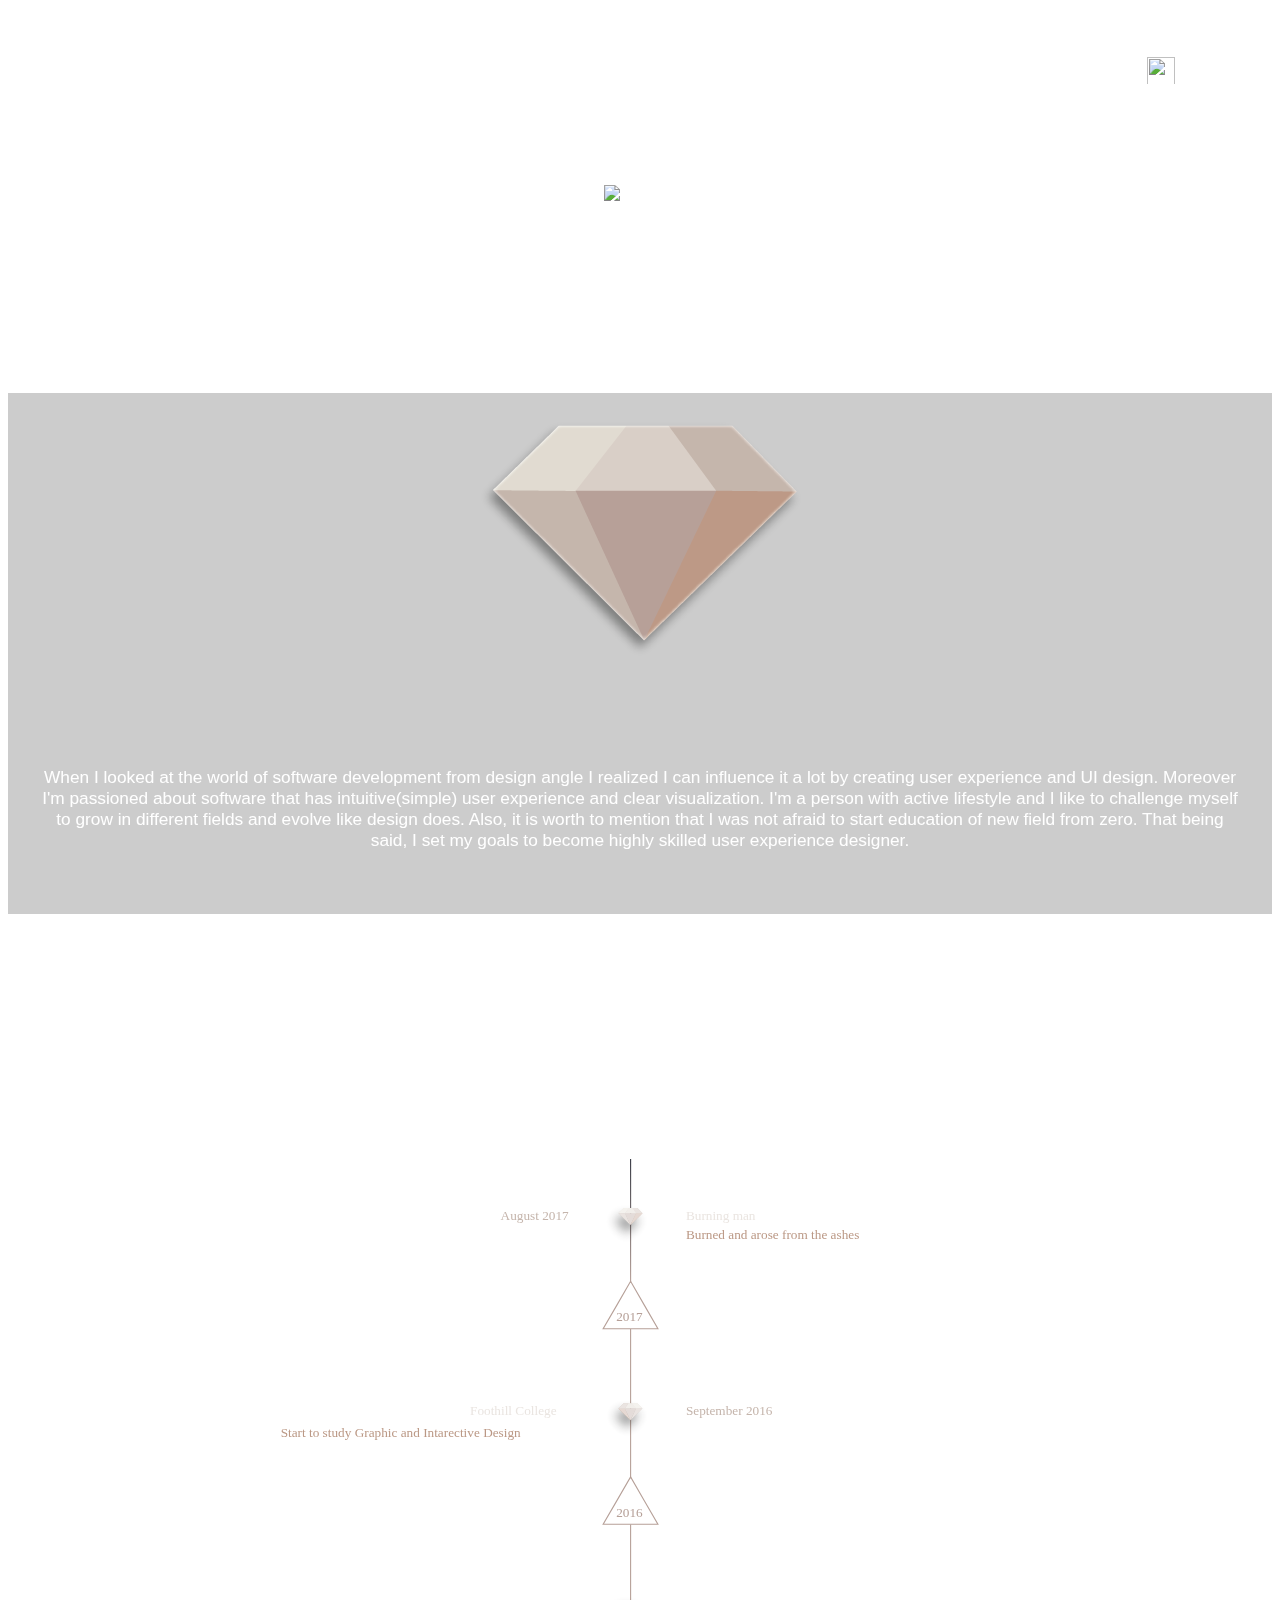
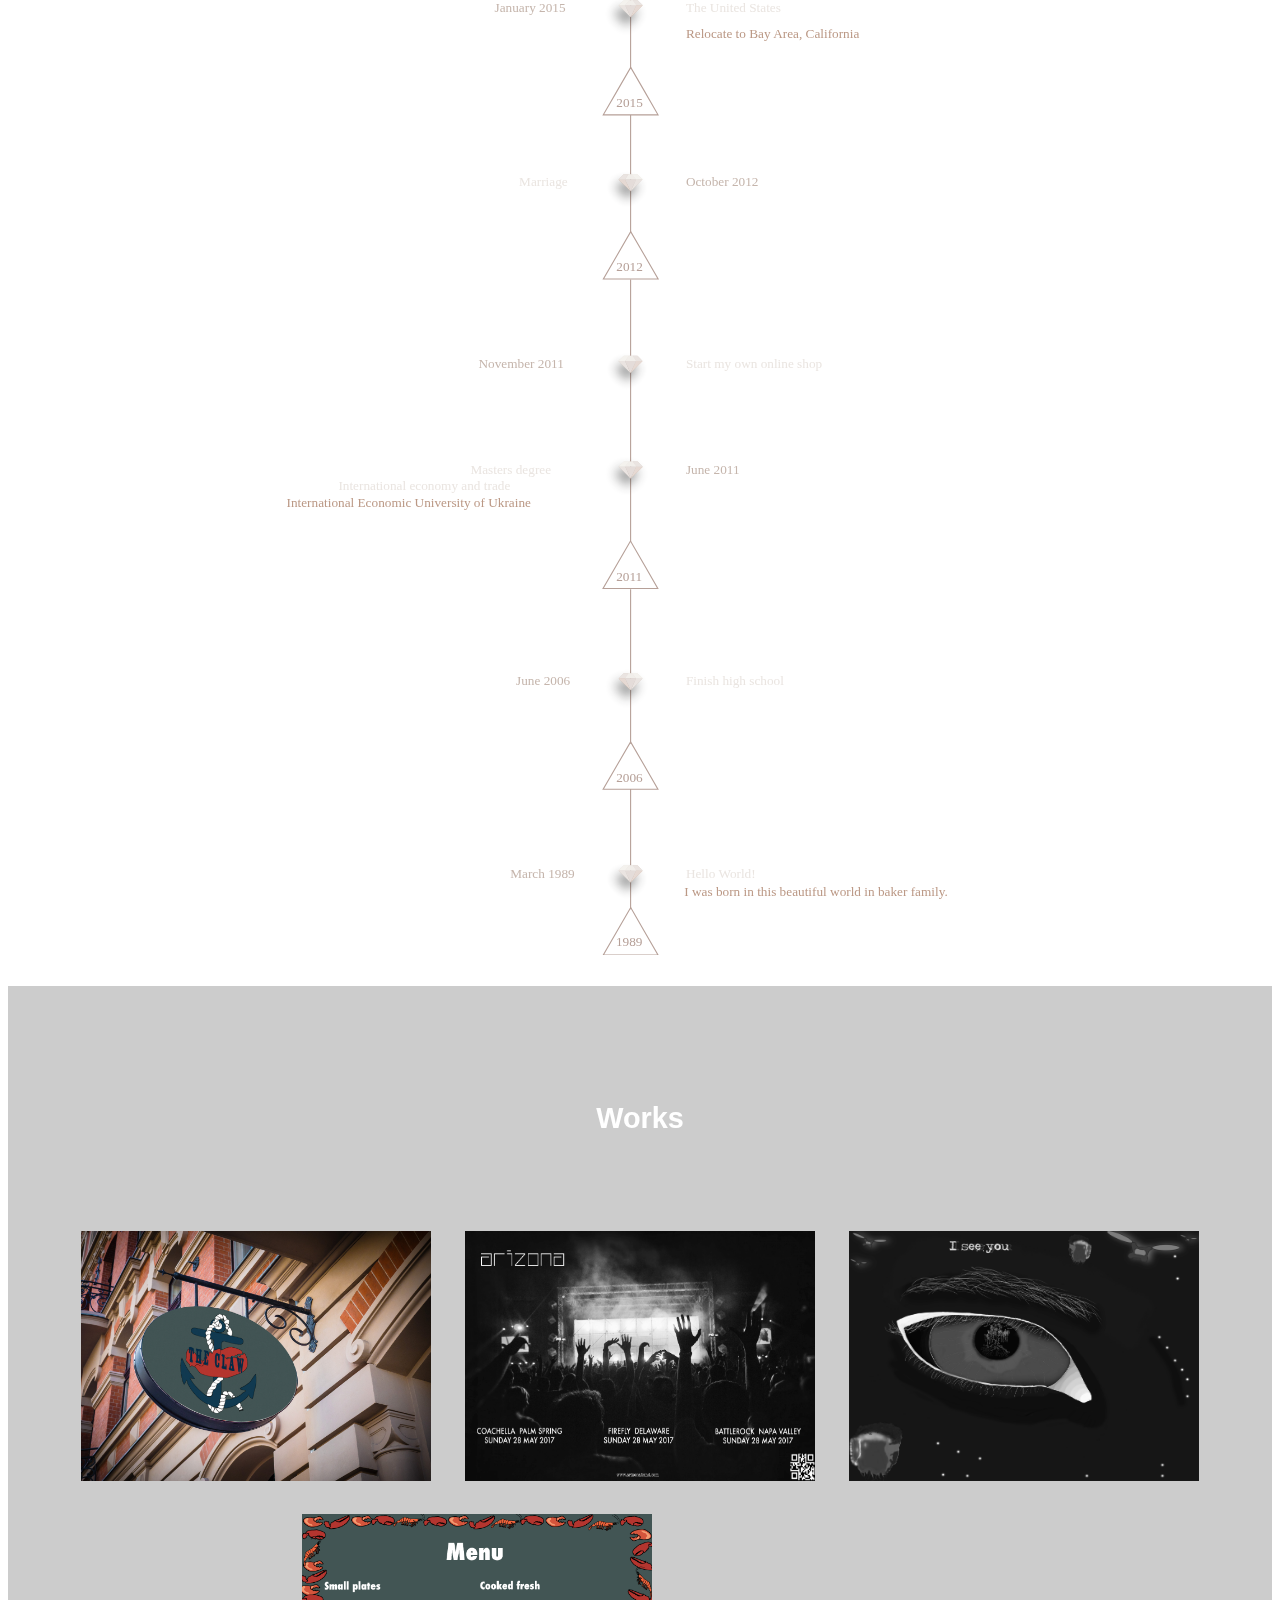
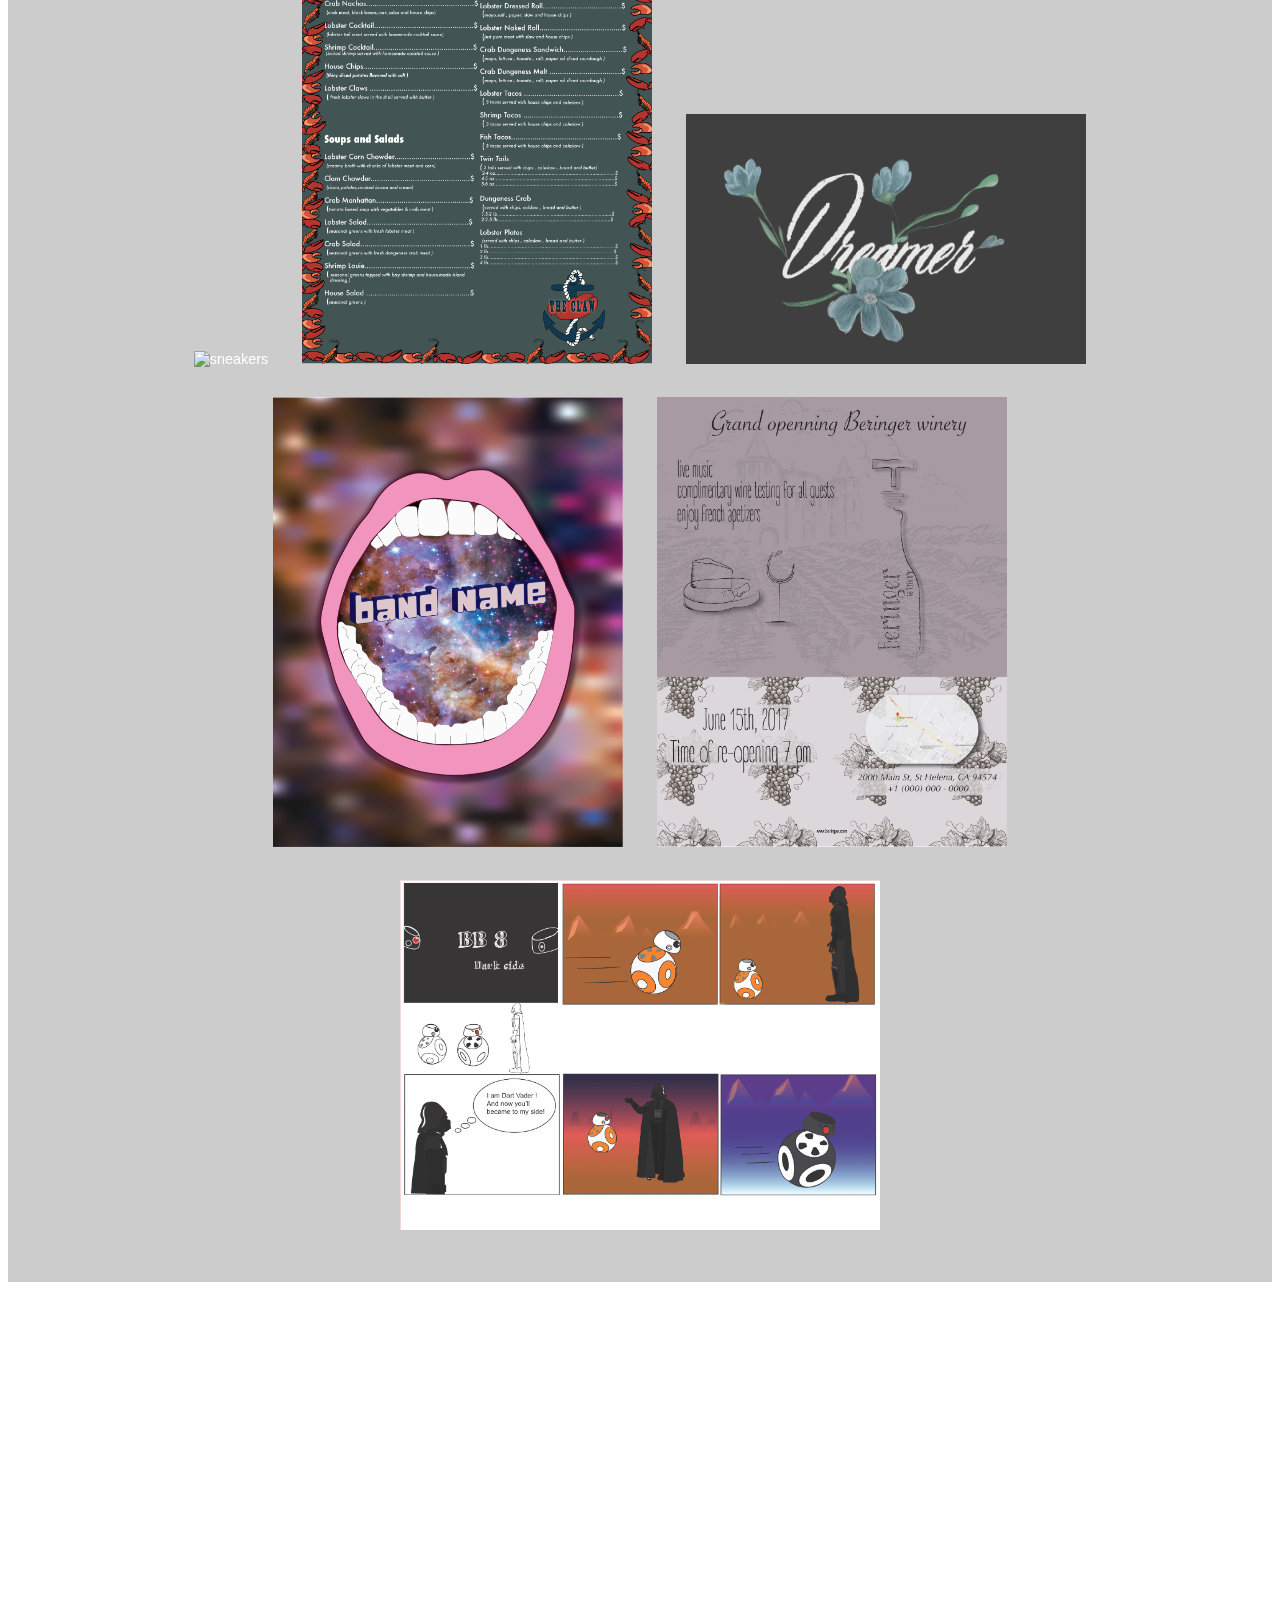
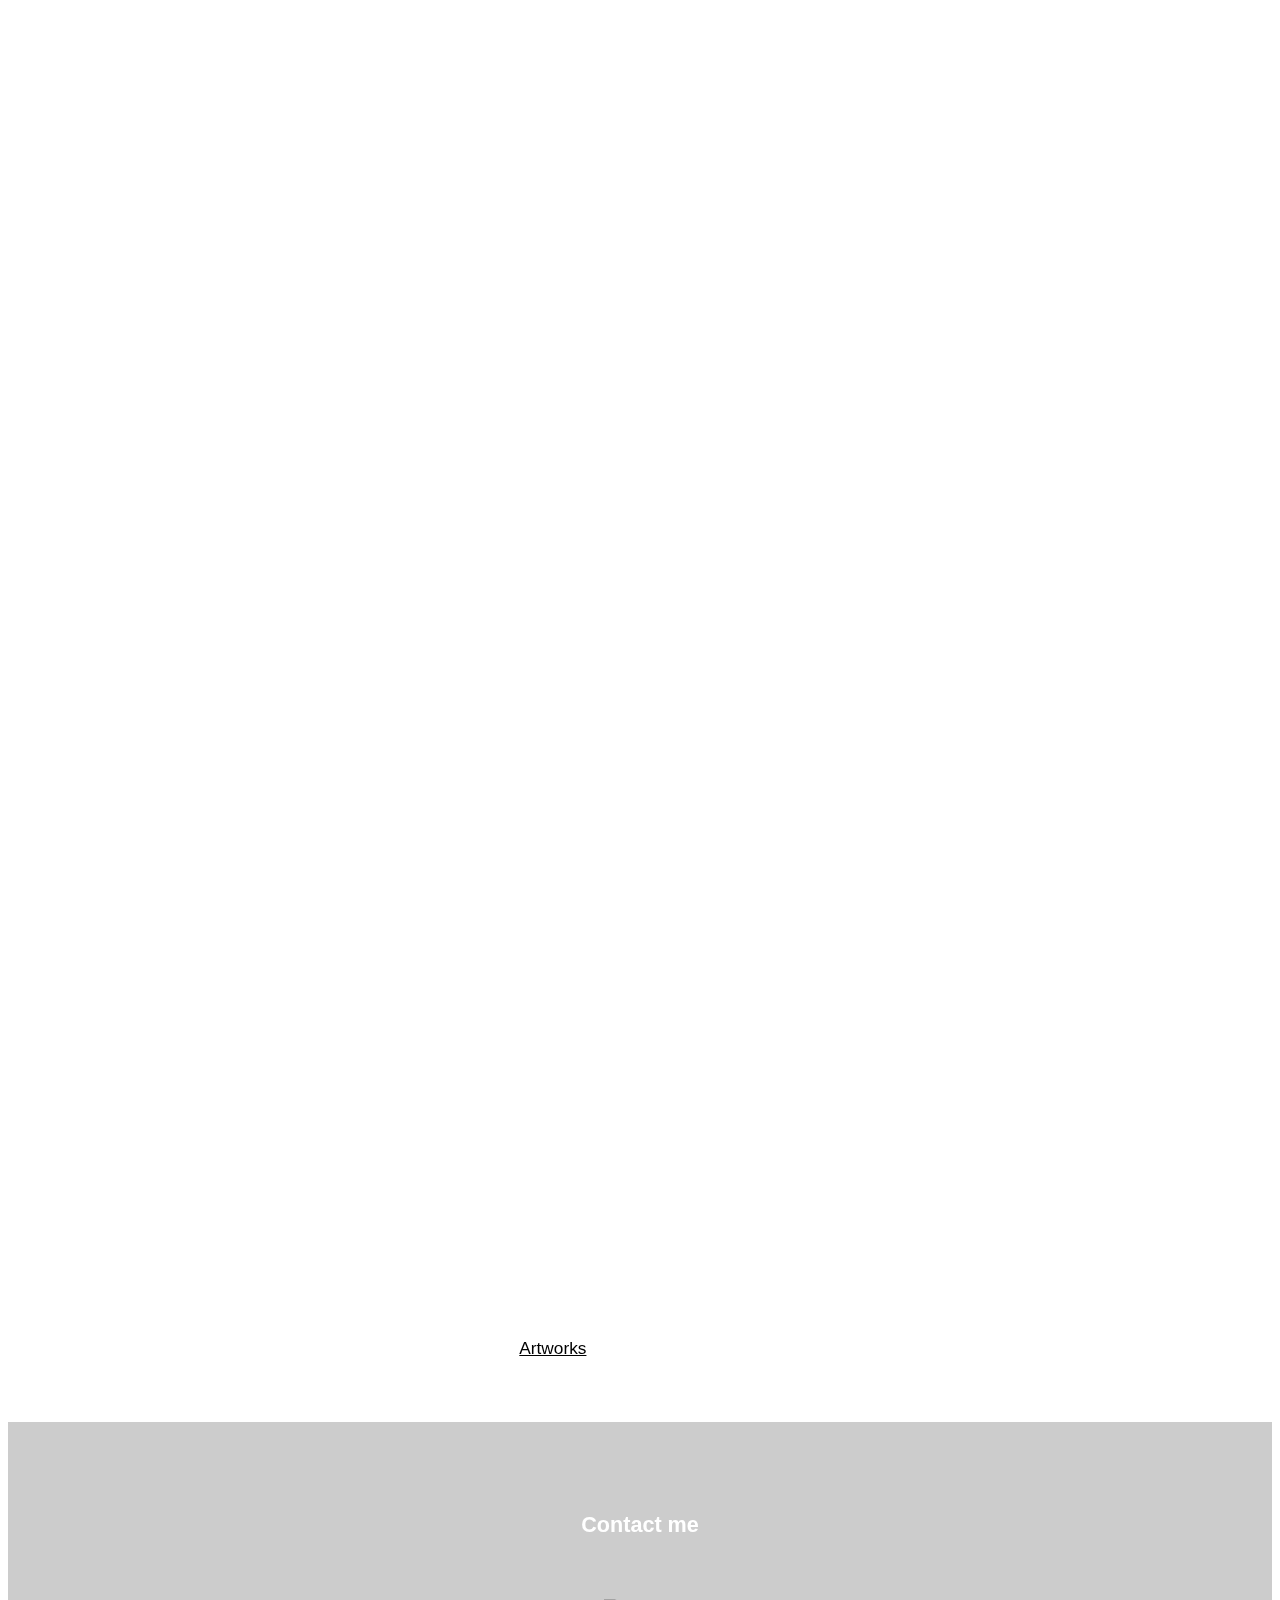
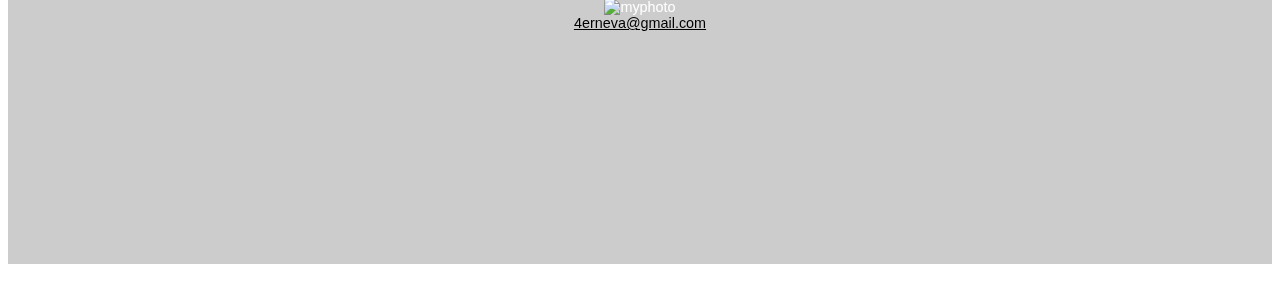
==== commit 79e04bc4: "padding changes" ====
--- a/index.html
+++ b/index.html
@@ -105,15 +105,16 @@
     <main id="contact">
 
       <h2>Contact me</h2>
-      <img src="letter.svg" alt="myphoto" width="150" height="100">
-      <br>
+     <div><img src="letter.svg" alt="myphoto" width="150" height="100"></div>
+      
       <a href="mailto:4erneva@gmail.com">4erneva@gmail.com</a>
 
-      <div class="socialmedia">
-        <img src="behance.svg" alt="behanceicon" width="2%">
-        <img src="linkedin.svg" alt="behanceicon" width="2%">
-        <img src="medium.svg" alt="behanceicon" width="2%">
-      </div>
+      <ul class="socialmedia">
+        <li><a href="https://www.behance.net/4erneva7ed0"><img src="behance.svg" alt="behanceicon"></a></li>
+        <li><a href="https://www.linkedin.com/in/ievgeniia-dankevych-051a63143/"><img src="linkedin.svg" alt="behanceicon"></a></li>
+        <li><a href="https://medium.com/@evgeniyasergiivna"><img src="medium.svg" alt="behanceicon"></a></li>
+      </ul>
+      
       
 
     </main>
--- a/javajam.css
+++ b/javajam.css
@@ -141,6 +141,7 @@
 
 ul {
     list-style-type: none;
+    padding-left:0;
 }
 
 li {
@@ -196,7 +197,8 @@
     top: 2px;
 }
 .socialmedia {
-    margin-top: 12em;
+    margin-top: 10em;
+    margin-bottom: 1em;
 }
 
 @media only screen and (max-width: 1024px) {
